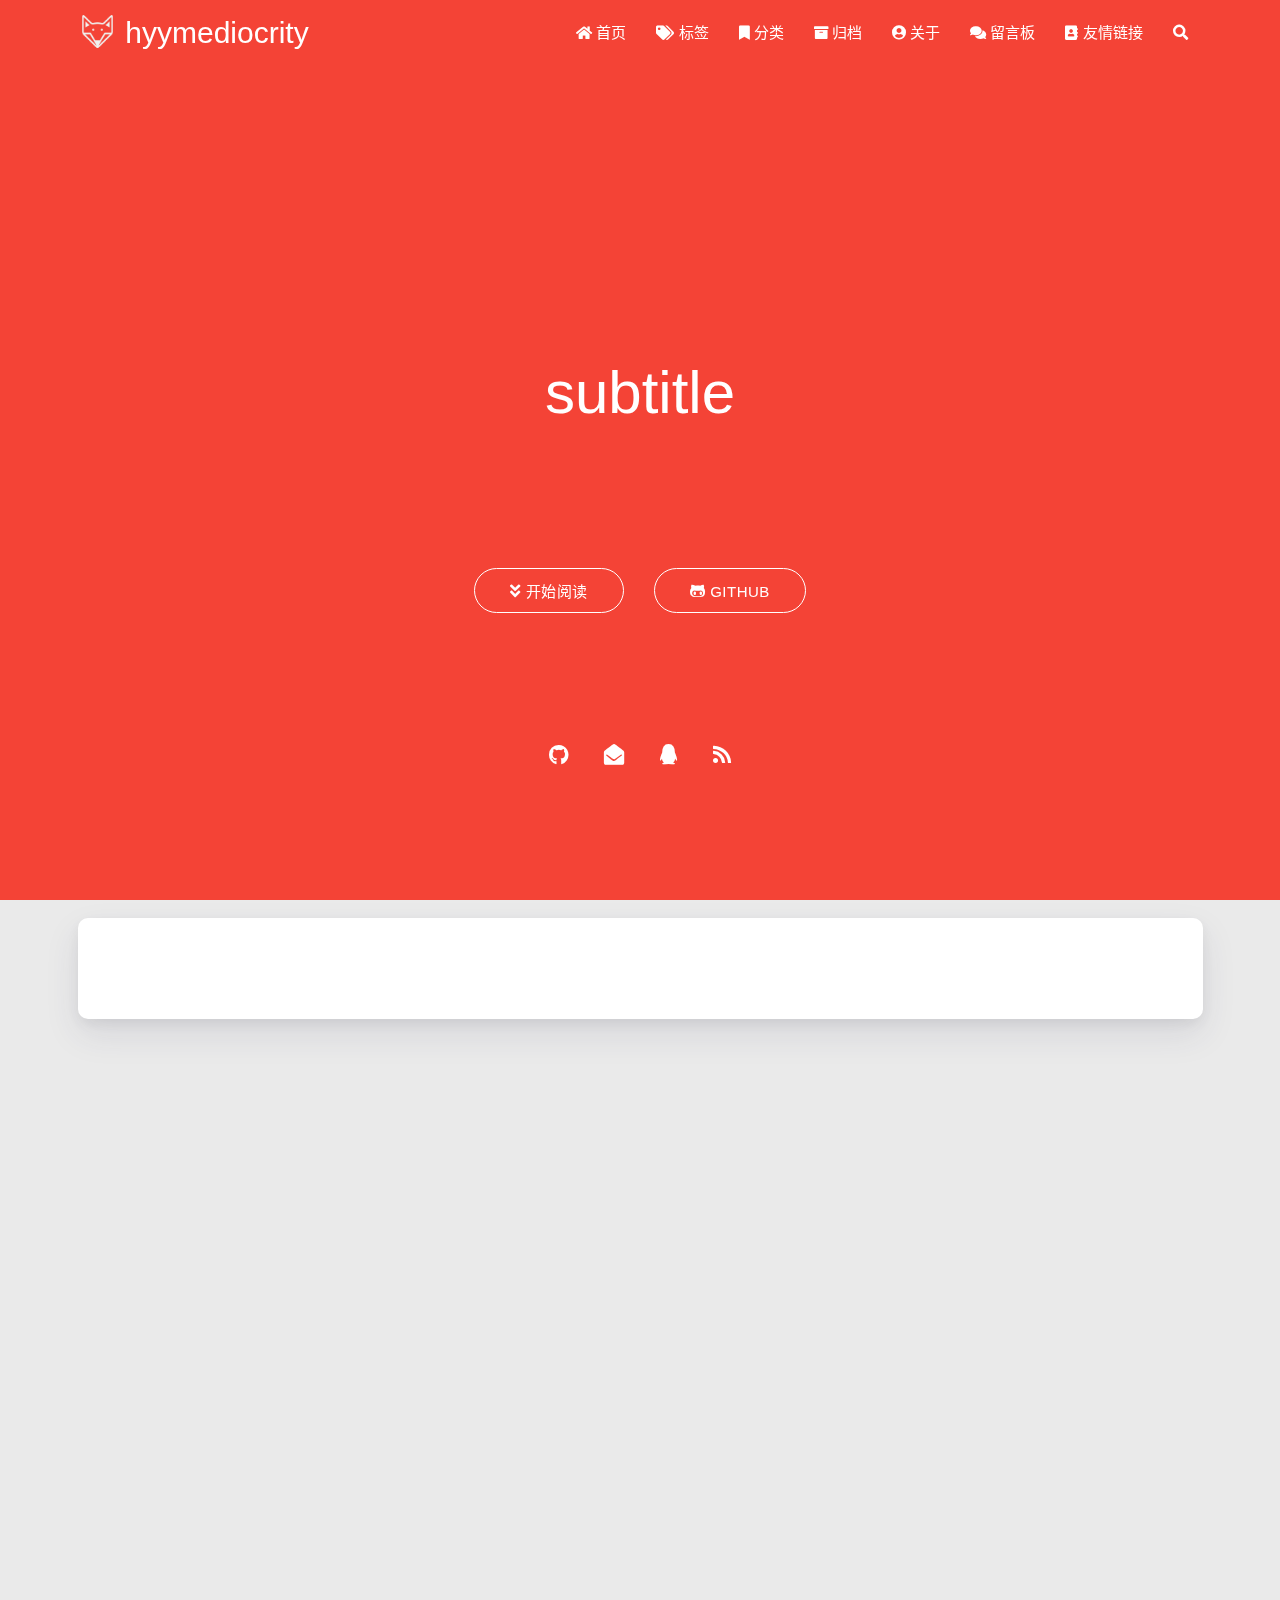
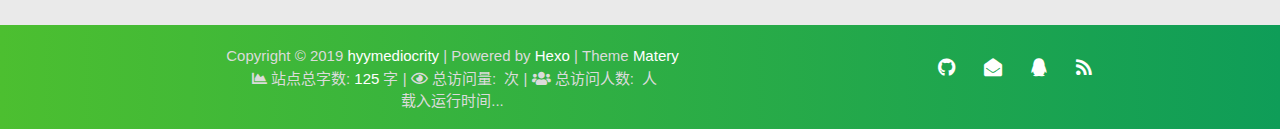
==== index.html @ 28b4df0b "Site updated: 2020-02-25 16:32:57" ====
<!-- build time:Tue Feb 25 2020 16:32:40 GMT+0800 (GMT+08:00) --><!DOCTYPE HTML><html lang="zh-CN"><head><meta charset="utf-8"><meta name="keywords" content="hyymediocrity"><meta name="description" content="hyymediocrity"><meta http-equiv="X-UA-Compatible" content="IE=edge"><meta name="viewport" content="width=device-width,initial-scale=1,user-scalable=no"><meta name="renderer" content="webkit|ie-stand|ie-comp"><meta name="mobile-web-app-capable" content="yes"><meta name="format-detection" content="telephone=no"><meta name="apple-mobile-web-app-capable" content="yes"><meta name="apple-mobile-web-app-status-bar-style" content="black-translucent"><title>hyymediocrity</title><link rel="icon" type="image/png" href="/favicon.png"><link rel="stylesheet" type="text/css" href="/libs/awesome/css/all.css"><link rel="stylesheet" type="text/css" href="/libs/materialize/materialize.min.css"><link rel="stylesheet" type="text/css" href="/libs/aos/aos.css"><link rel="stylesheet" type="text/css" href="/libs/animate/animate.min.css"><link rel="stylesheet" type="text/css" href="/libs/lightGallery/css/lightgallery.min.css"><link rel="stylesheet" type="text/css" href="/css/matery.css"><link rel="stylesheet" type="text/css" href="/css/my.css"><script src="/libs/jquery/jquery.min.js"></script><script src="https://sdk.jinrishici.com/v2/browser/jinrishici.js" charset="utf-8"></script><meta name="generator" content="Hexo 4.2.0"><link rel="alternate" href="/atom.xml" title="hyymediocrity" type="application/atom+xml"><link rel="stylesheet" href="/css/prism-tomorrow.css" type="text/css"></head><body><header class="navbar-fixed"><nav id="headNav" class="bg-color nav-transparent"><div id="navContainer" class="nav-wrapper container"><div class="brand-logo"><a href="/" class="waves-effect waves-light"><div><img src="/medias/loading.gif" data-original="/medias/logo.png" class="logo-img" alt="LOGO"> <span class="logo-span">hyymediocrity</span></div></a></div><a href="#" data-target="mobile-nav" class="sidenav-trigger button-collapse"><i class="fas fa-bars"></i></a><ul class="right nav-menu"><li class="hide-on-med-and-down nav-item"><a href="/" class="waves-effect waves-light"><i class="fas fa-home" style="zoom:.6"></i> <span>首页</span></a></li><li class="hide-on-med-and-down nav-item"><a href="/tags" class="waves-effect waves-light"><i class="fas fa-tags" style="zoom:.6"></i> <span>标签</span></a></li><li class="hide-on-med-and-down nav-item"><a href="/categories" class="waves-effect waves-light"><i class="fas fa-bookmark" style="zoom:.6"></i> <span>分类</span></a></li><li class="hide-on-med-and-down nav-item"><a href="/archives" class="waves-effect waves-light"><i class="fas fa-archive" style="zoom:.6"></i> <span>归档</span></a></li><li class="hide-on-med-and-down nav-item"><a href="/about" class="waves-effect waves-light"><i class="fas fa-user-circle" style="zoom:.6"></i> <span>关于</span></a></li><li class="hide-on-med-and-down nav-item"><a href="/contact" class="waves-effect waves-light"><i class="fas fa-comments" style="zoom:.6"></i> <span>留言板</span></a></li><li class="hide-on-med-and-down nav-item"><a href="/friends" class="waves-effect waves-light"><i class="fas fa-address-book" style="zoom:.6"></i> <span>友情链接</span></a></li><li><a href="#searchModal" class="modal-trigger waves-effect waves-light"><i id="searchIcon" class="fas fa-search" title="搜索" style="zoom:.85"></i></a></li></ul><div id="mobile-nav" class="side-nav sidenav"><div class="mobile-head bg-color"><img src="/medias/loading.gif" data-original="/medias/logo.png" class="logo-img circle responsive-img"><div class="logo-name">hyymediocrity</div><div class="logo-desc">君子坐而论道，少年起而行之</div></div><ul class="menu-list mobile-menu-list"><li class="m-nav-item"><a href="/" class="waves-effect waves-light"><i class="fa-fw fas fa-home"></i> 首页</a></li><li class="m-nav-item"><a href="/tags" class="waves-effect waves-light"><i class="fa-fw fas fa-tags"></i> 标签</a></li><li class="m-nav-item"><a href="/categories" class="waves-effect waves-light"><i class="fa-fw fas fa-bookmark"></i> 分类</a></li><li class="m-nav-item"><a href="/archives" class="waves-effect waves-light"><i class="fa-fw fas fa-archive"></i> 归档</a></li><li class="m-nav-item"><a href="/about" class="waves-effect waves-light"><i class="fa-fw fas fa-user-circle"></i> 关于</a></li><li class="m-nav-item"><a href="/contact" class="waves-effect waves-light"><i class="fa-fw fas fa-comments"></i> 留言板</a></li><li class="m-nav-item"><a href="/friends" class="waves-effect waves-light"><i class="fa-fw fas fa-address-book"></i> 友情链接</a></li><li><div class="divider"></div></li><li><a href="https://github.com/blinkfox/hexo-theme-matery" class="waves-effect waves-light" target="_blank"><i class="fab fa-github-square fa-fw"></i>Fork Me</a></li></ul></div></div><style>.nav-transparent .github-corner{display:none!important}.github-corner{position:absolute;z-index:10;top:0;right:0;border:0;transform:scale(1.1)}.github-corner svg{color:#0f9d58;fill:#fff;height:64px;width:64px}.github-corner:hover .octo-arm{animation:a .56s ease-in-out}.github-corner .octo-arm{animation:none}@keyframes a{0%,to{transform:rotate(0)}20%,60%{transform:rotate(-25deg)}40%,80%{transform:rotate(10deg)}}</style><a href="https://github.com/blinkfox/hexo-theme-matery" class="github-corner tooltipped hide-on-med-and-down" target="_blank" data-tooltip="Fork Me" data-position="left" data-delay="50"><svg viewBox="0 0 250 250" aria-hidden="true"><path d="M0,0 L115,115 L130,115 L142,142 L250,250 L250,0 Z"></path><path d="M128.3,109.0 C113.8,99.7 119.0,89.6 119.0,89.6 C122.0,82.7 120.5,78.6 120.5,78.6 C119.2,72.0 123.4,76.3 123.4,76.3 C127.3,80.9 125.5,87.3 125.5,87.3 C122.9,97.6 130.6,101.9 134.4,103.2" fill="currentColor" style="transform-origin:130px 106px" class="octo-arm"></path><path d="M115.0,115.0 C114.9,115.1 118.7,116.5 119.8,115.4 L133.7,101.6 C136.9,99.2 139.9,98.4 142.2,98.6 C133.8,88.0 127.5,74.4 143.8,58.0 C148.5,53.4 154.0,51.2 159.7,51.0 C160.3,49.4 163.2,43.6 171.4,40.1 C171.4,40.1 176.1,42.5 178.8,56.2 C183.1,58.6 187.2,61.8 190.9,65.4 C194.5,69.0 197.7,73.2 200.1,77.6 C213.8,80.2 216.3,84.9 216.3,84.9 C212.7,93.1 206.9,96.0 205.4,96.6 C205.1,102.4 203.0,107.8 198.3,112.5 C181.9,128.9 168.3,122.5 157.7,114.1 C157.9,116.9 156.7,120.9 152.7,124.9 L141.0,136.5 C139.8,137.7 141.6,141.9 141.8,141.8 Z" fill="currentColor" class="octo-body"></path></svg></a></nav></header><style>.carousel-control{width:45px;height:45px;line-height:55px;border-radius:45px;background:0 0;cursor:pointer;z-index:100}#prev-cover{position:absolute;top:48%;left:8px}#next-cover{position:absolute;top:48%;right:8px}#prev-cover i{margin-right:3px}#next-cover i{margin-left:3px}.carousel-control:hover{background-color:rgba(0,0,0,.4)}.carousel-control i{color:#fff;font-size:2.4rem}</style><div class="carousel carousel-slider center index-cover" data-indicators="true" style="margin-top:-64px"><div class="carousel-item red white-text bg-cover about-cover"><div class="container"><div class="row"><div class="col s10 offset-s1 m8 offset-m2 l8 offset-l2"><div class="brand"><div class="title center-align">subtitle</div><div class="description center-align"><span id="subtitle"></span><script src="https://cdn.jsdelivr.net/npm/typed.js@2.0.11"></script><script>var typed=new Typed("#subtitle",{strings:["遇事不决，可问春风！","清风如袖，明月肩头！"],startDelay:300,typeSpeed:100,loop:!0,backSpeed:50,showCursor:!0})</script></div></div></div></div><script>$(".bg-cover").css("background-image","url(/medias/banner/"+(new Date).getMinutes()+".jpg)")</script><div class="cover-btns"><a href="#indexCard" class="waves-effect waves-light btn"><i class="fa fa-angle-double-down"></i>开始阅读 </a><a href="https://github.com/blinkfox/hexo-theme-matery" class="waves-effect waves-light btn" target="_blank"><i class="fab fa-github-alt"></i>Github</a></div><div class="cover-social-link"><a href="https://github.com/hyymediocrity" class="tooltipped" target="_blank" data-tooltip="访问我的GitHub" data-position="top" data-delay="50"><i class="fab fa-github"></i> </a><a href="mailto:hyymediocrity@gmail.com" class="tooltipped" target="_blank" data-tooltip="邮件联系我" data-position="top" data-delay="50"><i class="fas fa-envelope-open"></i> </a><a href="tencent://AddContact/?fromId=50&fromSubId=1&subcmd=all&uin=2810918870" class="tooltipped" target="_blank" data-tooltip="QQ联系我: 2810918870" data-position="top" data-delay="50"><i class="fab fa-qq"></i> </a><a href="/atom.xml" class="tooltipped" target="_blank" data-tooltip="RSS 订阅" data-position="top" data-delay="50"><i class="fas fa-rss"></i></a></div></div></div></div><script>// TODO 此处的轮播尚需优化，PC/Mobile 在触摸切换时都感觉相当不灵活
    $(function () {
        let coverSlider = $('.carousel');

        //用户触摸轮播自动 restartPlay 是否生效
        let initUserPressedOrDraggedActive = false

        //用户触摸轮播自动 restartPlay
        function initUserPressedOrDragged(instance) {
            setInterval(() => {
                if (instance.pressed || instance.dragged) {
                    // console.log('initUserPressedOrDragged: ',instance.pressed,instance.dragged)
                    restartPlay()
                }
            }, 1000)
        }

        coverSlider.carousel({
            duration: Number('120'),
            fullWidth: true,
            indicators: 'true' === 'true',
            onCycleTo() {
                if (!initUserPressedOrDraggedActive) {
                    // console.log('initUserPressedOrDraggedActive')
                    initUserPressedOrDragged(this)
                    initUserPressedOrDraggedActive = true
                }
            },
        })

        let carouselIntervalId;
        
        // Loop to call the next cover article picture.
        let autoCarousel = function() {
            carouselIntervalId = setInterval(function () {
                coverSlider.carousel('next');
            }, 5000);
        };
        autoCarousel();
        

        function restartPlay() {
            
            clearInterval(carouselIntervalId);
            autoCarousel();
            
        };

        
        // prev and next cover post.
        $('#prev-cover').click(function () {
            coverSlider.carousel('prev');
            restartPlay();
        });
        $('#next-cover').click(function () {
            coverSlider.carousel('next');
            restartPlay();
        });
        
    });</script><main class="content"><div id="indexCard" class="index-card"><div class="container"><div class="card"><div class="card-content"><link rel="stylesheet" href="/libs/aplayer/APlayer.min.css"><div class="music-player"><div class="row"><meting-js class="col l8 offset-l2 m10 offset-m1 s12" server="netease" type="playlist" id="503838841" fixed="false" autoplay theme:="#42b983" loop order="list" preload="auto" volume="0.7" list-folded="true"></meting-js></div></div><script src="/libs/aplayer/APlayer.min.js"></script><script src="https://cdn.jsdelivr.net/npm/meting@2/dist/Meting.min.js"></script><div id="recommend-sections" class="recommend"></div></div></div></div></div><article id="articles" class="container articles"><div class="row article-row"><div class="article col s12 m6 l4" data-aos="zoom-in"><div class="card"><a href="/2020/02/25/hello-world/"><div class="card-image"><img src="/medias/loading.gif" data-original="/medias/featureimages/12.jpg" class="responsive-img" alt="Hello World"> <span class="card-title">Hello World</span></div></a><div class="card-content article-content"><div class="summary block-with-text">Welcome to Hexo! This is your very first post. Check documentation for more info. If you get any problems when using Hex</div><div class="publish-info"><span class="publish-date"><i class="far fa-clock fa-fw icon-date"></i>2020-02-25 </span><span class="publish-author"><i class="fas fa-user fa-fw"></i> hyymediocrity</span></div></div></div></div></div></article></main><footer class="page-footer bg-color"><div class="container row center-align" style="margin-bottom:15px!important"><div class="col s12 m8 l8 copy-right">Copyright&nbsp;&copy; <span id="year">2019</span> <a href="https://hyymediocrity.github.io" target="_blank">hyymediocrity</a> |&nbsp;Powered by&nbsp;<a href="https://hexo.io/" target="_blank">Hexo</a> |&nbsp;Theme&nbsp;<a href="https://github.com/blinkfox/hexo-theme-matery" target="_blank">Matery</a><br>&nbsp;<i class="fas fa-chart-area"></i>&nbsp;站点总字数:&nbsp;<span class="white-color">125</span>&nbsp;字 <span id="busuanzi_container_site_pv">|&nbsp;<i class="far fa-eye"></i>&nbsp;总访问量:&nbsp;<span id="busuanzi_value_site_pv" class="white-color"></span>&nbsp;次 </span><span id="busuanzi_container_site_uv">|&nbsp;<i class="fas fa-users"></i>&nbsp;总访问人数:&nbsp;<span id="busuanzi_value_site_uv" class="white-color"></span>&nbsp;人</span><br><span id="sitetime">载入运行时间...</span><script>function siteTime(){var e=1e3,t=60*e,n=60*t,o=24*n,r=365*o,a=new Date,i="2019",l="6",m="28",M="0",g="0",d="0",s=a.getFullYear(),u=a.getMonth()+1,T=a.getDate(),c=a.getHours(),f=a.getMinutes(),h=a.getSeconds(),y=Date.UTC(i,l,m,M,g,d),H=Date.UTC(s,u,T,c,f,h),I=H-y,B=Math.floor(I/r),D=Math.floor(I/o-365*B),E=Math.floor((I-(365*B+D)*o)/n),L=Math.floor((I-(365*B+D)*o-E*n)/t),v=Math.floor((I-(365*B+D)*o-E*n-L*t)/e);i==s?(document.getElementById("year").innerHTML=s,document.getElementById("sitetime").innerHTML="本站已安全运行 "+D+" 天 "+E+" 小时 "+L+" 分钟 "+v+" 秒"):(document.getElementById("year").innerHTML=i+" - "+s,document.getElementById("sitetime").innerHTML="本站已安全运行 "+B+" 年 "+D+" 天 "+E+" 小时 "+L+" 分钟 "+v+" 秒")}setInterval(siteTime,1e3)</script><br></div><div class="col s12 m4 l4 social-link social-statis"><a href="https://github.com/hyymediocrity" class="tooltipped" target="_blank" data-tooltip="访问我的GitHub" data-position="top" data-delay="50"><i class="fab fa-github"></i> </a><a href="mailto:hyymediocrity@gmail.com" class="tooltipped" target="_blank" data-tooltip="邮件联系我" data-position="top" data-delay="50"><i class="fas fa-envelope-open"></i> </a><a href="tencent://AddContact/?fromId=50&fromSubId=1&subcmd=all&uin=2810918870" class="tooltipped" target="_blank" data-tooltip="QQ联系我: 2810918870" data-position="top" data-delay="50"><i class="fab fa-qq"></i> </a><a href="/atom.xml" class="tooltipped" target="_blank" data-tooltip="RSS 订阅" data-position="top" data-delay="50"><i class="fas fa-rss"></i></a></div></div></footer><div class="progress-bar"></div><div id="searchModal" class="modal"><div class="modal-content"><div class="search-header"><span class="title"><i class="fas fa-search"></i>&nbsp;&nbsp;搜索</span> <input type="search" id="searchInput" name="s" placeholder="请输入搜索的关键字" class="search-input"></div><div id="searchResult"></div></div></div><script src="/js/search.js"></script><script type="text/javascript">$(function(){searchFunc("/search.xml","searchInput","searchResult")})</script><div id="backTop" class="top-scroll"><a class="btn-floating btn-large waves-effect waves-light" href="#!"><i class="fas fa-arrow-up"></i></a></div><script src="/libs/materialize/materialize.min.js"></script><script src="/libs/masonry/masonry.pkgd.min.js"></script><script src="/libs/aos/aos.js"></script><script src="/libs/scrollprogress/scrollProgress.min.js"></script><script src="/libs/lightGallery/js/lightgallery-all.min.js"></script><script src="/js/matery.js"></script><script>!function(){var t=document.createElement("script"),s=window.location.protocol.split(":")[0];"https"===s?t.src="https://zz.bdstatic.com/linksubmit/push.js":t.src="http://push.zhanzhang.baidu.com/push.js";var e=document.getElementsByTagName("script")[0];e.parentNode.insertBefore(t,e)}()</script><script src="/libs/others/clicklove.js" async></script><script async src="/libs/others/busuanzi.pure.mini.js"></script><script>!function(e,t,o,c,i,a,n){e.DaoVoiceObject=i,e[i]=e[i]||function(){(e[i].q=e[i].q||[]).push(arguments)},e[i].l=1*new Date,a=t.createElement(o),n=t.getElementsByTagName(o)[0],a.async=1,a.src=c,a.charset="utf-8",n.parentNode.insertBefore(a,n)}(window,document,"script",("https:"==document.location.protocol?"https:":"http:")+"//widget.daovoice.io/widget/6984b559.js","daovoice"),daovoice("init",{app_id:"42c80d0d"}),daovoice("update")</script><script src="/libs/instantpage/instantpage.js" type="module"></script><script>!function(e){var c=Array.prototype.slice.call(document.querySelectorAll("img[data-original]"));function i(){for(var r=0;r<c.length;r++)t=c[r],0<=(n=t.getBoundingClientRect()).bottom&&0<=n.left&&n.top<=(e.innerHeight||document.documentElement.clientHeight)&&function(){var t,n,e,i,o=c[r];t=o,n=function(){c=c.filter(function(t){return o!==t})},e=new Image,i=t.getAttribute("data-original"),e.onload=function(){t.src=i,n&&n()},e.src=i}();var t,n}i(),e.addEventListener("scroll",function(){var t,n;t=i,n=e,clearTimeout(t.tId),t.tId=setTimeout(function(){t.call(n)},500)})}(this);</script><script>window.addEventListener("load",function(){var t=/\.(gif|jpg|jpeg|tiff|png)$/i,r=/^data:image\/[a-z]+;base64,/;Array.prototype.slice.call(document.querySelectorAll("img[data-original]")).forEach(function(a){var e=a.parentNode;"A"===e.tagName&&(e.href.match(t)||e.href.match(r))&&(e.href=a.dataset.original)})});</script></body></html><!-- rebuild by neat -->
---- libs/awesome/css/all.css ----
/* build time:Tue Feb 25 2020 16:32:41 GMT+0800 (GMT+08:00)*/
/*!
 * Font Awesome Free 5.11.1 by @fontawesome - https://fontawesome.com
 * License - https://fontawesome.com/license/free (Icons: CC BY 4.0, Fonts: SIL OFL 1.1, Code: MIT License)
 */.fa,.fab,.fad,.fal,.far,.fas{-moz-osx-font-smoothing:grayscale;-webkit-font-smoothing:antialiased;display:inline-block;font-style:normal;font-variant:normal;text-rendering:auto;line-height:1}.fa-lg{font-size:1.33333em;line-height:.75em;vertical-align:-.0667em}.fa-xs{font-size:.75em}.fa-sm{font-size:.875em}.fa-1x{font-size:1em}.fa-2x{font-size:2em}.fa-3x{font-size:3em}.fa-4x{font-size:4em}.fa-5x{font-size:5em}.fa-6x{font-size:6em}.fa-7x{font-size:7em}.fa-8x{font-size:8em}.fa-9x{font-size:9em}.fa-10x{font-size:10em}.fa-fw{text-align:center;width:1.25em}.fa-ul{list-style-type:none;margin-left:2.5em;padding-left:0}.fa-ul>li{position:relative}.fa-li{left:-2em;position:absolute;text-align:center;width:2em;line-height:inherit}.fa-border{border:solid .08em #eee;border-radius:.1em;padding:.2em .25em .15em}.fa-pull-left{float:left}.fa-pull-right{float:right}.fa.fa-pull-left,.fab.fa-pull-left,.fal.fa-pull-left,.far.fa-pull-left,.fas.fa-pull-left{margin-right:.3em}.fa.fa-pull-right,.fab.fa-pull-right,.fal.fa-pull-right,.far.fa-pull-right,.fas.fa-pull-right{margin-left:.3em}.fa-spin{-webkit-animation:fa-spin 2s infinite linear;animation:fa-spin 2s infinite linear}.fa-pulse{-webkit-animation:fa-spin 1s infinite steps(8);animation:fa-spin 1s infinite steps(8)}@-webkit-keyframes fa-spin{0%{-webkit-transform:rotate(0);transform:rotate(0)}100%{-webkit-transform:rotate(360deg);transform:rotate(360deg)}}@keyframes fa-spin{0%{-webkit-transform:rotate(0);transform:rotate(0)}100%{-webkit-transform:rotate(360deg);transform:rotate(360deg)}}.fa-rotate-90{-webkit-transform:rotate(90deg);transform:rotate(90deg)}.fa-rotate-180{-webkit-transform:rotate(180deg);transform:rotate(180deg)}.fa-rotate-270{-webkit-transform:rotate(270deg);transform:rotate(270deg)}.fa-flip-horizontal{-webkit-transform:scale(-1,1);transform:scale(-1,1)}.fa-flip-vertical{-webkit-transform:scale(1,-1);transform:scale(1,-1)}.fa-flip-both,.fa-flip-horizontal.fa-flip-vertical{-webkit-transform:scale(-1,-1);transform:scale(-1,-1)}:root .fa-flip-both,:root .fa-flip-horizontal,:root .fa-flip-vertical,:root .fa-rotate-180,:root .fa-rotate-270,:root .fa-rotate-90{-webkit-filter:none;filter:none}.fa-stack{display:inline-block;height:2em;line-height:2em;position:relative;vertical-align:middle;width:2.5em}.fa-stack-1x,.fa-stack-2x{left:0;position:absolute;text-align:center;width:100%}.fa-stack-1x{line-height:inherit}.fa-stack-2x{font-size:2em}.fa-inverse{color:#fff}.fa-500px:before{content:"\f26e"}.fa-accessible-icon:before{content:"\f368"}.fa-accusoft:before{content:"\f369"}.fa-acquisitions-incorporated:before{content:"\f6af"}.fa-ad:before{content:"\f641"}.fa-address-book:before{content:"\f2b9"}.fa-address-card:before{content:"\f2bb"}.fa-adjust:before{content:"\f042"}.fa-adn:before{content:"\f170"}.fa-adobe:before{content:"\f778"}.fa-adversal:before{content:"\f36a"}.fa-affiliatetheme:before{content:"\f36b"}.fa-air-freshener:before{content:"\f5d0"}.fa-airbnb:before{content:"\f834"}.fa-algolia:before{content:"\f36c"}.fa-align-center:before{content:"\f037"}.fa-align-justify:before{content:"\f039"}.fa-align-left:before{content:"\f036"}.fa-align-right:before{content:"\f038"}.fa-alipay:before{content:"\f642"}.fa-allergies:before{content:"\f461"}.fa-amazon:before{content:"\f270"}.fa-amazon-pay:before{content:"\f42c"}.fa-ambulance:before{content:"\f0f9"}.fa-american-sign-language-interpreting:before{content:"\f2a3"}.fa-amilia:before{content:"\f36d"}.fa-anchor:before{content:"\f13d"}.fa-android:before{content:"\f17b"}.fa-angellist:before{content:"\f209"}.fa-angle-double-down:before{content:"\f103"}.fa-angle-double-left:before{content:"\f100"}.fa-angle-double-right:before{content:"\f101"}.fa-angle-double-up:before{content:"\f102"}.fa-angle-down:before{content:"\f107"}.fa-angle-left:before{content:"\f104"}.fa-angle-right:before{content:"\f105"}.fa-angle-up:before{content:"\f106"}.fa-angry:before{content:"\f556"}.fa-angrycreative:before{content:"\f36e"}.fa-angular:before{content:"\f420"}.fa-ankh:before{content:"\f644"}.fa-app-store:before{content:"\f36f"}.fa-app-store-ios:before{content:"\f370"}.fa-apper:before{content:"\f371"}.fa-apple:before{content:"\f179"}.fa-apple-alt:before{content:"\f5d1"}.fa-apple-pay:before{content:"\f415"}.fa-archive:before{content:"\f187"}.fa-archway:before{content:"\f557"}.fa-arrow-alt-circle-down:before{content:"\f358"}.fa-arrow-alt-circle-left:before{content:"\f359"}.fa-arrow-alt-circle-right:before{content:"\f35a"}.fa-arrow-alt-circle-up:before{content:"\f35b"}.fa-arrow-circle-down:before{content:"\f0ab"}.fa-arrow-circle-left:before{content:"\f0a8"}.fa-arrow-circle-right:before{content:"\f0a9"}.fa-arrow-circle-up:before{content:"\f0aa"}.fa-arrow-down:before{content:"\f063"}.fa-arrow-left:before{content:"\f060"}.fa-arrow-right:before{content:"\f061"}.fa-arrow-up:before{content:"\f062"}.fa-arrows-alt:before{content:"\f0b2"}.fa-arrows-alt-h:before{content:"\f337"}.fa-arrows-alt-v:before{content:"\f338"}.fa-artstation:before{content:"\f77a"}.fa-assistive-listening-systems:before{content:"\f2a2"}.fa-asterisk:before{content:"\f069"}.fa-asymmetrik:before{content:"\f372"}.fa-at:before{content:"\f1fa"}.fa-atlas:before{content:"\f558"}.fa-atlassian:before{content:"\f77b"}.fa-atom:before{content:"\f5d2"}.fa-audible:before{content:"\f373"}.fa-audio-description:before{content:"\f29e"}.fa-autoprefixer:before{content:"\f41c"}.fa-avianex:before{content:"\f374"}.fa-aviato:before{content:"\f421"}.fa-award:before{content:"\f559"}.fa-aws:before{content:"\f375"}.fa-baby:before{content:"\f77c"}.fa-baby-carriage:before{content:"\f77d"}.fa-backspace:before{content:"\f55a"}.fa-backward:before{content:"\f04a"}.fa-bacon:before{content:"\f7e5"}.fa-balance-scale:before{content:"\f24e"}.fa-balance-scale-left:before{content:"\f515"}.fa-balance-scale-right:before{content:"\f516"}.fa-ban:before{content:"\f05e"}.fa-band-aid:before{content:"\f462"}.fa-bandcamp:before{content:"\f2d5"}.fa-barcode:before{content:"\f02a"}.fa-bars:before{content:"\f0c9"}.fa-baseball-ball:before{content:"\f433"}.fa-basketball-ball:before{content:"\f434"}.fa-bath:before{content:"\f2cd"}.fa-battery-empty:before{content:"\f244"}.fa-battery-full:before{content:"\f240"}.fa-battery-half:before{content:"\f242"}.fa-battery-quarter:before{content:"\f243"}.fa-battery-three-quarters:before{content:"\f241"}.fa-battle-net:before{content:"\f835"}.fa-bed:before{content:"\f236"}.fa-beer:before{content:"\f0fc"}.fa-behance:before{content:"\f1b4"}.fa-behance-square:before{content:"\f1b5"}.fa-bell:before{content:"\f0f3"}.fa-bell-slash:before{content:"\f1f6"}.fa-bezier-curve:before{content:"\f55b"}.fa-bible:before{content:"\f647"}.fa-bicycle:before{content:"\f206"}.fa-biking:before{content:"\f84a"}.fa-bimobject:before{content:"\f378"}.fa-binoculars:before{content:"\f1e5"}.fa-biohazard:before{content:"\f780"}.fa-birthday-cake:before{content:"\f1fd"}.fa-bitbucket:before{content:"\f171"}.fa-bitcoin:before{content:"\f379"}.fa-bity:before{content:"\f37a"}.fa-black-tie:before{content:"\f27e"}.fa-blackberry:before{content:"\f37b"}.fa-blender:before{content:"\f517"}.fa-blender-phone:before{content:"\f6b6"}.fa-blind:before{content:"\f29d"}.fa-blog:before{content:"\f781"}.fa-blogger:before{content:"\f37c"}.fa-blogger-b:before{content:"\f37d"}.fa-bluetooth:before{content:"\f293"}.fa-bluetooth-b:before{content:"\f294"}.fa-bold:before{content:"\f032"}.fa-bolt:before{content:"\f0e7"}.fa-bomb:before{content:"\f1e2"}.fa-bone:before{content:"\f5d7"}.fa-bong:before{content:"\f55c"}.fa-book:before{content:"\f02d"}.fa-book-dead:before{content:"\f6b7"}.fa-book-medical:before{content:"\f7e6"}.fa-book-open:before{content:"\f518"}.fa-book-reader:before{content:"\f5da"}.fa-bookmark:before{content:"\f02e"}.fa-bootstrap:before{content:"\f836"}.fa-border-all:before{content:"\f84c"}.fa-border-none:before{content:"\f850"}.fa-border-style:before{content:"\f853"}.fa-bowling-ball:before{content:"\f436"}.fa-box:before{content:"\f466"}.fa-box-open:before{content:"\f49e"}.fa-boxes:before{content:"\f468"}.fa-braille:before{content:"\f2a1"}.fa-brain:before{content:"\f5dc"}.fa-bread-slice:before{content:"\f7ec"}.fa-briefcase:before{content:"\f0b1"}.fa-briefcase-medical:before{content:"\f469"}.fa-broadcast-tower:before{content:"\f519"}.fa-broom:before{content:"\f51a"}.fa-brush:before{content:"\f55d"}.fa-btc:before{content:"\f15a"}.fa-buffer:before{content:"\f837"}.fa-bug:before{content:"\f188"}.fa-building:before{content:"\f1ad"}.fa-bullhorn:before{content:"\f0a1"}.fa-bullseye:before{content:"\f140"}.fa-burn:before{content:"\f46a"}.fa-buromobelexperte:before{content:"\f37f"}.fa-bus:before{content:"\f207"}.fa-bus-alt:before{content:"\f55e"}.fa-business-time:before{content:"\f64a"}.fa-buy-n-large:before{content:"\f8a6"}.fa-buysellads:before{content:"\f20d"}.fa-calculator:before{content:"\f1ec"}.fa-calendar:before{content:"\f133"}.fa-calendar-alt:before{content:"\f073"}.fa-calendar-check:before{content:"\f274"}.fa-calendar-day:before{content:"\f783"}.fa-calendar-minus:before{content:"\f272"}.fa-calendar-plus:before{content:"\f271"}.fa-calendar-times:before{content:"\f273"}.fa-calendar-week:before{content:"\f784"}.fa-camera:before{content:"\f030"}.fa-camera-retro:before{content:"\f083"}.fa-campground:before{content:"\f6bb"}.fa-canadian-maple-leaf:before{content:"\f785"}.fa-candy-cane:before{content:"\f786"}.fa-cannabis:before{content:"\f55f"}.fa-capsules:before{content:"\f46b"}.fa-car:before{content:"\f1b9"}.fa-car-alt:before{content:"\f5de"}.fa-car-battery:before{content:"\f5df"}.fa-car-crash:before{content:"\f5e1"}.fa-car-side:before{content:"\f5e4"}.fa-caret-down:before{content:"\f0d7"}.fa-caret-left:before{content:"\f0d9"}.fa-caret-right:before{content:"\f0da"}.fa-caret-square-down:before{content:"\f150"}.fa-caret-square-left:before{content:"\f191"}.fa-caret-square-right:before{content:"\f152"}.fa-caret-square-up:before{content:"\f151"}.fa-caret-up:before{content:"\f0d8"}.fa-carrot:before{content:"\f787"}.fa-cart-arrow-down:before{content:"\f218"}.fa-cart-plus:before{content:"\f217"}.fa-cash-register:before{content:"\f788"}.fa-cat:before{content:"\f6be"}.fa-cc-amazon-pay:before{content:"\f42d"}.fa-cc-amex:before{content:"\f1f3"}.fa-cc-apple-pay:before{content:"\f416"}.fa-cc-diners-club:before{content:"\f24c"}.fa-cc-discover:before{content:"\f1f2"}.fa-cc-jcb:before{content:"\f24b"}.fa-cc-mastercard:before{content:"\f1f1"}.fa-cc-paypal:before{content:"\f1f4"}.fa-cc-stripe:before{content:"\f1f5"}.fa-cc-visa:before{content:"\f1f0"}.fa-centercode:before{content:"\f380"}.fa-centos:before{content:"\f789"}.fa-certificate:before{content:"\f0a3"}.fa-chair:before{content:"\f6c0"}.fa-chalkboard:before{content:"\f51b"}.fa-chalkboard-teacher:before{content:"\f51c"}.fa-charging-station:before{content:"\f5e7"}.fa-chart-area:before{content:"\f1fe"}.fa-chart-bar:before{content:"\f080"}.fa-chart-line:before{content:"\f201"}.fa-chart-pie:before{content:"\f200"}.fa-check:before{content:"\f00c"}.fa-check-circle:before{content:"\f058"}.fa-check-double:before{content:"\f560"}.fa-check-square:before{content:"\f14a"}.fa-cheese:before{content:"\f7ef"}.fa-chess:before{content:"\f439"}.fa-chess-bishop:before{content:"\f43a"}.fa-chess-board:before{content:"\f43c"}.fa-chess-king:before{content:"\f43f"}.fa-chess-knight:before{content:"\f441"}.fa-chess-pawn:before{content:"\f443"}.fa-chess-queen:before{content:"\f445"}.fa-chess-rook:before{content:"\f447"}.fa-chevron-circle-down:before{content:"\f13a"}.fa-chevron-circle-left:before{content:"\f137"}.fa-chevron-circle-right:before{content:"\f138"}.fa-chevron-circle-up:before{content:"\f139"}.fa-chevron-down:before{content:"\f078"}.fa-chevron-left:before{content:"\f053"}.fa-chevron-right:before{content:"\f054"}.fa-chevron-up:before{content:"\f077"}.fa-child:before{content:"\f1ae"}.fa-chrome:before{content:"\f268"}.fa-chromecast:before{content:"\f838"}.fa-church:before{content:"\f51d"}.fa-circle:before{content:"\f111"}.fa-circle-notch:before{content:"\f1ce"}.fa-city:before{content:"\f64f"}.fa-clinic-medical:before{content:"\f7f2"}.fa-clipboard:before{content:"\f328"}.fa-clipboard-check:before{content:"\f46c"}.fa-clipboard-list:before{content:"\f46d"}.fa-clock:before{content:"\f017"}.fa-clone:before{content:"\f24d"}.fa-closed-captioning:before{content:"\f20a"}.fa-cloud:before{content:"\f0c2"}.fa-cloud-download-alt:before{content:"\f381"}.fa-cloud-meatball:before{content:"\f73b"}.fa-cloud-moon:before{content:"\f6c3"}.fa-cloud-moon-rain:before{content:"\f73c"}.fa-cloud-rain:before{content:"\f73d"}.fa-cloud-showers-heavy:before{content:"\f740"}.fa-cloud-sun:before{content:"\f6c4"}.fa-cloud-sun-rain:before{content:"\f743"}.fa-cloud-upload-alt:before{content:"\f382"}.fa-cloudscale:before{content:"\f383"}.fa-cloudsmith:before{content:"\f384"}.fa-cloudversify:before{content:"\f385"}.fa-cocktail:before{content:"\f561"}.fa-code:before{content:"\f121"}.fa-code-branch:before{content:"\f126"}.fa-codepen:before{content:"\f1cb"}.fa-codiepie:before{content:"\f284"}.fa-coffee:before{content:"\f0f4"}.fa-cog:before{content:"\f013"}.fa-cogs:before{content:"\f085"}.fa-coins:before{content:"\f51e"}.fa-columns:before{content:"\f0db"}.fa-comment:before{content:"\f075"}.fa-comment-alt:before{content:"\f27a"}.fa-comment-dollar:before{content:"\f651"}.fa-comment-dots:before{content:"\f4ad"}.fa-comment-medical:before{content:"\f7f5"}.fa-comment-slash:before{content:"\f4b3"}.fa-comments:before{content:"\f086"}.fa-comments-dollar:before{content:"\f653"}.fa-compact-disc:before{content:"\f51f"}.fa-compass:before{content:"\f14e"}.fa-compress:before{content:"\f066"}.fa-compress-arrows-alt:before{content:"\f78c"}.fa-concierge-bell:before{content:"\f562"}.fa-confluence:before{content:"\f78d"}.fa-connectdevelop:before{content:"\f20e"}.fa-contao:before{content:"\f26d"}.fa-cookie:before{content:"\f563"}.fa-cookie-bite:before{content:"\f564"}.fa-copy:before{content:"\f0c5"}.fa-copyright:before{content:"\f1f9"}.fa-cotton-bureau:before{content:"\f89e"}.fa-couch:before{content:"\f4b8"}.fa-cpanel:before{content:"\f388"}.fa-creative-commons:before{content:"\f25e"}.fa-creative-commons-by:before{content:"\f4e7"}.fa-creative-commons-nc:before{content:"\f4e8"}.fa-creative-commons-nc-eu:before{content:"\f4e9"}.fa-creative-commons-nc-jp:before{content:"\f4ea"}.fa-creative-commons-nd:before{content:"\f4eb"}.fa-creative-commons-pd:before{content:"\f4ec"}.fa-creative-commons-pd-alt:before{content:"\f4ed"}.fa-creative-commons-remix:before{content:"\f4ee"}.fa-creative-commons-sa:before{content:"\f4ef"}.fa-creative-commons-sampling:before{content:"\f4f0"}.fa-creative-commons-sampling-plus:before{content:"\f4f1"}.fa-creative-commons-share:before{content:"\f4f2"}.fa-creative-commons-zero:before{content:"\f4f3"}.fa-credit-card:before{content:"\f09d"}.fa-critical-role:before{content:"\f6c9"}.fa-crop:before{content:"\f125"}.fa-crop-alt:before{content:"\f565"}.fa-cross:before{content:"\f654"}.fa-crosshairs:before{content:"\f05b"}.fa-crow:before{content:"\f520"}.fa-crown:before{content:"\f521"}.fa-crutch:before{content:"\f7f7"}.fa-css3:before{content:"\f13c"}.fa-css3-alt:before{content:"\f38b"}.fa-cube:before{content:"\f1b2"}.fa-cubes:before{content:"\f1b3"}.fa-cut:before{content:"\f0c4"}.fa-cuttlefish:before{content:"\f38c"}.fa-d-and-d:before{content:"\f38d"}.fa-d-and-d-beyond:before{content:"\f6ca"}.fa-dashcube:before{content:"\f210"}.fa-database:before{content:"\f1c0"}.fa-deaf:before{content:"\f2a4"}.fa-delicious:before{content:"\f1a5"}.fa-democrat:before{content:"\f747"}.fa-deploydog:before{content:"\f38e"}.fa-deskpro:before{content:"\f38f"}.fa-desktop:before{content:"\f108"}.fa-dev:before{content:"\f6cc"}.fa-deviantart:before{content:"\f1bd"}.fa-dharmachakra:before{content:"\f655"}.fa-dhl:before{content:"\f790"}.fa-diagnoses:before{content:"\f470"}.fa-diaspora:before{content:"\f791"}.fa-dice:before{content:"\f522"}.fa-dice-d20:before{content:"\f6cf"}.fa-dice-d6:before{content:"\f6d1"}.fa-dice-five:before{content:"\f523"}.fa-dice-four:before{content:"\f524"}.fa-dice-one:before{content:"\f525"}.fa-dice-six:before{content:"\f526"}.fa-dice-three:before{content:"\f527"}.fa-dice-two:before{content:"\f528"}.fa-digg:before{content:"\f1a6"}.fa-digital-ocean:before{content:"\f391"}.fa-digital-tachograph:before{content:"\f566"}.fa-directions:before{content:"\f5eb"}.fa-discord:before{content:"\f392"}.fa-discourse:before{content:"\f393"}.fa-divide:before{content:"\f529"}.fa-dizzy:before{content:"\f567"}.fa-dna:before{content:"\f471"}.fa-dochub:before{content:"\f394"}.fa-docker:before{content:"\f395"}.fa-dog:before{content:"\f6d3"}.fa-dollar-sign:before{content:"\f155"}.fa-dolly:before{content:"\f472"}.fa-dolly-flatbed:before{content:"\f474"}.fa-donate:before{content:"\f4b9"}.fa-door-closed:before{content:"\f52a"}.fa-door-open:before{content:"\f52b"}.fa-dot-circle:before{content:"\f192"}.fa-dove:before{content:"\f4ba"}.fa-download:before{content:"\f019"}.fa-draft2digital:before{content:"\f396"}.fa-drafting-compass:before{content:"\f568"}.fa-dragon:before{content:"\f6d5"}.fa-draw-polygon:before{content:"\f5ee"}.fa-dribbble:before{content:"\f17d"}.fa-dribbble-square:before{content:"\f397"}.fa-dropbox:before{content:"\f16b"}.fa-drum:before{content:"\f569"}.fa-drum-steelpan:before{content:"\f56a"}.fa-drumstick-bite:before{content:"\f6d7"}.fa-drupal:before{content:"\f1a9"}.fa-dumbbell:before{content:"\f44b"}.fa-dumpster:before{content:"\f793"}.fa-dumpster-fire:before{content:"\f794"}.fa-dungeon:before{content:"\f6d9"}.fa-dyalog:before{content:"\f399"}.fa-earlybirds:before{content:"\f39a"}.fa-ebay:before{content:"\f4f4"}.fa-edge:before{content:"\f282"}.fa-edit:before{content:"\f044"}.fa-egg:before{content:"\f7fb"}.fa-eject:before{content:"\f052"}.fa-elementor:before{content:"\f430"}.fa-ellipsis-h:before{content:"\f141"}.fa-ellipsis-v:before{content:"\f142"}.fa-ello:before{content:"\f5f1"}.fa-ember:before{content:"\f423"}.fa-empire:before{content:"\f1d1"}.fa-envelope:before{content:"\f0e0"}.fa-envelope-open:before{content:"\f2b6"}.fa-envelope-open-text:before{content:"\f658"}.fa-envelope-square:before{content:"\f199"}.fa-envira:before{content:"\f299"}.fa-equals:before{content:"\f52c"}.fa-eraser:before{content:"\f12d"}.fa-erlang:before{content:"\f39d"}.fa-ethereum:before{content:"\f42e"}.fa-ethernet:before{content:"\f796"}.fa-etsy:before{content:"\f2d7"}.fa-euro-sign:before{content:"\f153"}.fa-evernote:before{content:"\f839"}.fa-exchange-alt:before{content:"\f362"}.fa-exclamation:before{content:"\f12a"}.fa-exclamation-circle:before{content:"\f06a"}.fa-exclamation-triangle:before{content:"\f071"}.fa-expand:before{content:"\f065"}.fa-expand-arrows-alt:before{content:"\f31e"}.fa-expeditedssl:before{content:"\f23e"}.fa-external-link-alt:before{content:"\f35d"}.fa-external-link-square-alt:before{content:"\f360"}.fa-eye:before{content:"\f06e"}.fa-eye-dropper:before{content:"\f1fb"}.fa-eye-slash:before{content:"\f070"}.fa-facebook:before{content:"\f09a"}.fa-facebook-f:before{content:"\f39e"}.fa-facebook-messenger:before{content:"\f39f"}.fa-facebook-square:before{content:"\f082"}.fa-fan:before{content:"\f863"}.fa-fantasy-flight-games:before{content:"\f6dc"}.fa-fast-backward:before{content:"\f049"}.fa-fast-forward:before{content:"\f050"}.fa-fax:before{content:"\f1ac"}.fa-feather:before{content:"\f52d"}.fa-feather-alt:before{content:"\f56b"}.fa-fedex:before{content:"\f797"}.fa-fedora:before{content:"\f798"}.fa-female:before{content:"\f182"}.fa-fighter-jet:before{content:"\f0fb"}.fa-figma:before{content:"\f799"}.fa-file:before{content:"\f15b"}.fa-file-alt:before{content:"\f15c"}.fa-file-archive:before{content:"\f1c6"}.fa-file-audio:before{content:"\f1c7"}.fa-file-code:before{content:"\f1c9"}.fa-file-contract:before{content:"\f56c"}.fa-file-csv:before{content:"\f6dd"}.fa-file-download:before{content:"\f56d"}.fa-file-excel:before{content:"\f1c3"}.fa-file-export:before{content:"\f56e"}.fa-file-image:before{content:"\f1c5"}.fa-file-import:before{content:"\f56f"}.fa-file-invoice:before{content:"\f570"}.fa-file-invoice-dollar:before{content:"\f571"}.fa-file-medical:before{content:"\f477"}.fa-file-medical-alt:before{content:"\f478"}.fa-file-pdf:before{content:"\f1c1"}.fa-file-powerpoint:before{content:"\f1c4"}.fa-file-prescription:before{content:"\f572"}.fa-file-signature:before{content:"\f573"}.fa-file-upload:before{content:"\f574"}.fa-file-video:before{content:"\f1c8"}.fa-file-word:before{content:"\f1c2"}.fa-fill:before{content:"\f575"}.fa-fill-drip:before{content:"\f576"}.fa-film:before{content:"\f008"}.fa-filter:before{content:"\f0b0"}.fa-fingerprint:before{content:"\f577"}.fa-fire:before{content:"\f06d"}.fa-fire-alt:before{content:"\f7e4"}.fa-fire-extinguisher:before{content:"\f134"}.fa-firefox:before{content:"\f269"}.fa-first-aid:before{content:"\f479"}.fa-first-order:before{content:"\f2b0"}.fa-first-order-alt:before{content:"\f50a"}.fa-firstdraft:before{content:"\f3a1"}.fa-fish:before{content:"\f578"}.fa-fist-raised:before{content:"\f6de"}.fa-flag:before{content:"\f024"}.fa-flag-checkered:before{content:"\f11e"}.fa-flag-usa:before{content:"\f74d"}.fa-flask:before{content:"\f0c3"}.fa-flickr:before{content:"\f16e"}.fa-flipboard:before{content:"\f44d"}.fa-flushed:before{content:"\f579"}.fa-fly:before{content:"\f417"}.fa-folder:before{content:"\f07b"}.fa-folder-minus:before{content:"\f65d"}.fa-folder-open:before{content:"\f07c"}.fa-folder-plus:before{content:"\f65e"}.fa-font:before{content:"\f031"}.fa-font-awesome:before{content:"\f2b4"}.fa-font-awesome-alt:before{content:"\f35c"}.fa-font-awesome-flag:before{content:"\f425"}.fa-font-awesome-logo-full:before{content:"\f4e6"}.fa-fonticons:before{content:"\f280"}.fa-fonticons-fi:before{content:"\f3a2"}.fa-football-ball:before{content:"\f44e"}.fa-fort-awesome:before{content:"\f286"}.fa-fort-awesome-alt:before{content:"\f3a3"}.fa-forumbee:before{content:"\f211"}.fa-forward:before{content:"\f04e"}.fa-foursquare:before{content:"\f180"}.fa-free-code-camp:before{content:"\f2c5"}.fa-freebsd:before{content:"\f3a4"}.fa-frog:before{content:"\f52e"}.fa-frown:before{content:"\f119"}.fa-frown-open:before{content:"\f57a"}.fa-fulcrum:before{content:"\f50b"}.fa-funnel-dollar:before{content:"\f662"}.fa-futbol:before{content:"\f1e3"}.fa-galactic-republic:before{content:"\f50c"}.fa-galactic-senate:before{content:"\f50d"}.fa-gamepad:before{content:"\f11b"}.fa-gas-pump:before{content:"\f52f"}.fa-gavel:before{content:"\f0e3"}.fa-gem:before{content:"\f3a5"}.fa-genderless:before{content:"\f22d"}.fa-get-pocket:before{content:"\f265"}.fa-gg:before{content:"\f260"}.fa-gg-circle:before{content:"\f261"}.fa-ghost:before{content:"\f6e2"}.fa-gift:before{content:"\f06b"}.fa-gifts:before{content:"\f79c"}.fa-git:before{content:"\f1d3"}.fa-git-alt:before{content:"\f841"}.fa-git-square:before{content:"\f1d2"}.fa-github:before{content:"\f09b"}.fa-github-alt:before{content:"\f113"}.fa-github-square:before{content:"\f092"}.fa-gitkraken:before{content:"\f3a6"}.fa-gitlab:before{content:"\f296"}.fa-gitter:before{content:"\f426"}.fa-glass-cheers:before{content:"\f79f"}.fa-glass-martini:before{content:"\f000"}.fa-glass-martini-alt:before{content:"\f57b"}.fa-glass-whiskey:before{content:"\f7a0"}.fa-glasses:before{content:"\f530"}.fa-glide:before{content:"\f2a5"}.fa-glide-g:before{content:"\f2a6"}.fa-globe:before{content:"\f0ac"}.fa-globe-africa:before{content:"\f57c"}.fa-globe-americas:before{content:"\f57d"}.fa-globe-asia:before{content:"\f57e"}.fa-globe-europe:before{content:"\f7a2"}.fa-gofore:before{content:"\f3a7"}.fa-golf-ball:before{content:"\f450"}.fa-goodreads:before{content:"\f3a8"}.fa-goodreads-g:before{content:"\f3a9"}.fa-google:before{content:"\f1a0"}.fa-google-drive:before{content:"\f3aa"}.fa-google-play:before{content:"\f3ab"}.fa-google-plus:before{content:"\f2b3"}.fa-google-plus-g:before{content:"\f0d5"}.fa-google-plus-square:before{content:"\f0d4"}.fa-google-wallet:before{content:"\f1ee"}.fa-gopuram:before{content:"\f664"}.fa-graduation-cap:before{content:"\f19d"}.fa-gratipay:before{content:"\f184"}.fa-grav:before{content:"\f2d6"}.fa-greater-than:before{content:"\f531"}.fa-greater-than-equal:before{content:"\f532"}.fa-grimace:before{content:"\f57f"}.fa-grin:before{content:"\f580"}.fa-grin-alt:before{content:"\f581"}.fa-grin-beam:before{content:"\f582"}.fa-grin-beam-sweat:before{content:"\f583"}.fa-grin-hearts:before{content:"\f584"}.fa-grin-squint:before{content:"\f585"}.fa-grin-squint-tears:before{content:"\f586"}.fa-grin-stars:before{content:"\f587"}.fa-grin-tears:before{content:"\f588"}.fa-grin-tongue:before{content:"\f589"}.fa-grin-tongue-squint:before{content:"\f58a"}.fa-grin-tongue-wink:before{content:"\f58b"}.fa-grin-wink:before{content:"\f58c"}.fa-grip-horizontal:before{content:"\f58d"}.fa-grip-lines:before{content:"\f7a4"}.fa-grip-lines-vertical:before{content:"\f7a5"}.fa-grip-vertical:before{content:"\f58e"}.fa-gripfire:before{content:"\f3ac"}.fa-grunt:before{content:"\f3ad"}.fa-guitar:before{content:"\f7a6"}.fa-gulp:before{content:"\f3ae"}.fa-h-square:before{content:"\f0fd"}.fa-hacker-news:before{content:"\f1d4"}.fa-hacker-news-square:before{content:"\f3af"}.fa-hackerrank:before{content:"\f5f7"}.fa-hamburger:before{content:"\f805"}.fa-hammer:before{content:"\f6e3"}.fa-hamsa:before{content:"\f665"}.fa-hand-holding:before{content:"\f4bd"}.fa-hand-holding-heart:before{content:"\f4be"}.fa-hand-holding-usd:before{content:"\f4c0"}.fa-hand-lizard:before{content:"\f258"}.fa-hand-middle-finger:before{content:"\f806"}.fa-hand-paper:before{content:"\f256"}.fa-hand-peace:before{content:"\f25b"}.fa-hand-point-down:before{content:"\f0a7"}.fa-hand-point-left:before{content:"\f0a5"}.fa-hand-point-right:before{content:"\f0a4"}.fa-hand-point-up:before{content:"\f0a6"}.fa-hand-pointer:before{content:"\f25a"}.fa-hand-rock:before{content:"\f255"}.fa-hand-scissors:before{content:"\f257"}.fa-hand-spock:before{content:"\f259"}.fa-hands:before{content:"\f4c2"}.fa-hands-helping:before{content:"\f4c4"}.fa-handshake:before{content:"\f2b5"}.fa-hanukiah:before{content:"\f6e6"}.fa-hard-hat:before{content:"\f807"}.fa-hashtag:before{content:"\f292"}.fa-hat-cowboy:before{content:"\f8c0"}.fa-hat-cowboy-side:before{content:"\f8c1"}.fa-hat-wizard:before{content:"\f6e8"}.fa-haykal:before{content:"\f666"}.fa-hdd:before{content:"\f0a0"}.fa-heading:before{content:"\f1dc"}.fa-headphones:before{content:"\f025"}.fa-headphones-alt:before{content:"\f58f"}.fa-headset:before{content:"\f590"}.fa-heart:before{content:"\f004"}.fa-heart-broken:before{content:"\f7a9"}.fa-heartbeat:before{content:"\f21e"}.fa-helicopter:before{content:"\f533"}.fa-highlighter:before{content:"\f591"}.fa-hiking:before{content:"\f6ec"}.fa-hippo:before{content:"\f6ed"}.fa-hips:before{content:"\f452"}.fa-hire-a-helper:before{content:"\f3b0"}.fa-history:before{content:"\f1da"}.fa-hockey-puck:before{content:"\f453"}.fa-holly-berry:before{content:"\f7aa"}.fa-home:before{content:"\f015"}.fa-hooli:before{content:"\f427"}.fa-hornbill:before{content:"\f592"}.fa-horse:before{content:"\f6f0"}.fa-horse-head:before{content:"\f7ab"}.fa-hospital:before{content:"\f0f8"}.fa-hospital-alt:before{content:"\f47d"}.fa-hospital-symbol:before{content:"\f47e"}.fa-hot-tub:before{content:"\f593"}.fa-hotdog:before{content:"\f80f"}.fa-hotel:before{content:"\f594"}.fa-hotjar:before{content:"\f3b1"}.fa-hourglass:before{content:"\f254"}.fa-hourglass-end:before{content:"\f253"}.fa-hourglass-half:before{content:"\f252"}.fa-hourglass-start:before{content:"\f251"}.fa-house-damage:before{content:"\f6f1"}.fa-houzz:before{content:"\f27c"}.fa-hryvnia:before{content:"\f6f2"}.fa-html5:before{content:"\f13b"}.fa-hubspot:before{content:"\f3b2"}.fa-i-cursor:before{content:"\f246"}.fa-ice-cream:before{content:"\f810"}.fa-icicles:before{content:"\f7ad"}.fa-icons:before{content:"\f86d"}.fa-id-badge:before{content:"\f2c1"}.fa-id-card:before{content:"\f2c2"}.fa-id-card-alt:before{content:"\f47f"}.fa-igloo:before{content:"\f7ae"}.fa-image:before{content:"\f03e"}.fa-images:before{content:"\f302"}.fa-imdb:before{content:"\f2d8"}.fa-inbox:before{content:"\f01c"}.fa-indent:before{content:"\f03c"}.fa-industry:before{content:"\f275"}.fa-infinity:before{content:"\f534"}.fa-info:before{content:"\f129"}.fa-info-circle:before{content:"\f05a"}.fa-instagram:before{content:"\f16d"}.fa-intercom:before{content:"\f7af"}.fa-internet-explorer:before{content:"\f26b"}.fa-invision:before{content:"\f7b0"}.fa-ioxhost:before{content:"\f208"}.fa-italic:before{content:"\f033"}.fa-itch-io:before{content:"\f83a"}.fa-itunes:before{content:"\f3b4"}.fa-itunes-note:before{content:"\f3b5"}.fa-java:before{content:"\f4e4"}.fa-jedi:before{content:"\f669"}.fa-jedi-order:before{content:"\f50e"}.fa-jenkins:before{content:"\f3b6"}.fa-jira:before{content:"\f7b1"}.fa-joget:before{content:"\f3b7"}.fa-joint:before{content:"\f595"}.fa-joomla:before{content:"\f1aa"}.fa-journal-whills:before{content:"\f66a"}.fa-js:before{content:"\f3b8"}.fa-js-square:before{content:"\f3b9"}.fa-jsfiddle:before{content:"\f1cc"}.fa-kaaba:before{content:"\f66b"}.fa-kaggle:before{content:"\f5fa"}.fa-key:before{content:"\f084"}.fa-keybase:before{content:"\f4f5"}.fa-keyboard:before{content:"\f11c"}.fa-keycdn:before{content:"\f3ba"}.fa-khanda:before{content:"\f66d"}.fa-kickstarter:before{content:"\f3bb"}.fa-kickstarter-k:before{content:"\f3bc"}.fa-kiss:before{content:"\f596"}.fa-kiss-beam:before{content:"\f597"}.fa-kiss-wink-heart:before{content:"\f598"}.fa-kiwi-bird:before{content:"\f535"}.fa-korvue:before{content:"\f42f"}.fa-landmark:before{content:"\f66f"}.fa-language:before{content:"\f1ab"}.fa-laptop:before{content:"\f109"}.fa-laptop-code:before{content:"\f5fc"}.fa-laptop-medical:before{content:"\f812"}.fa-laravel:before{content:"\f3bd"}.fa-lastfm:before{content:"\f202"}.fa-lastfm-square:before{content:"\f203"}.fa-laugh:before{content:"\f599"}.fa-laugh-beam:before{content:"\f59a"}.fa-laugh-squint:before{content:"\f59b"}.fa-laugh-wink:before{content:"\f59c"}.fa-layer-group:before{content:"\f5fd"}.fa-leaf:before{content:"\f06c"}.fa-leanpub:before{content:"\f212"}.fa-lemon:before{content:"\f094"}.fa-less:before{content:"\f41d"}.fa-less-than:before{content:"\f536"}.fa-less-than-equal:before{content:"\f537"}.fa-level-down-alt:before{content:"\f3be"}.fa-level-up-alt:before{content:"\f3bf"}.fa-life-ring:before{content:"\f1cd"}.fa-lightbulb:before{content:"\f0eb"}.fa-line:before{content:"\f3c0"}.fa-link:before{content:"\f0c1"}.fa-linkedin:before{content:"\f08c"}.fa-linkedin-in:before{content:"\f0e1"}.fa-linode:before{content:"\f2b8"}.fa-linux:before{content:"\f17c"}.fa-lira-sign:before{content:"\f195"}.fa-list:before{content:"\f03a"}.fa-list-alt:before{content:"\f022"}.fa-list-ol:before{content:"\f0cb"}.fa-list-ul:before{content:"\f0ca"}.fa-location-arrow:before{content:"\f124"}.fa-lock:before{content:"\f023"}.fa-lock-open:before{content:"\f3c1"}.fa-long-arrow-alt-down:before{content:"\f309"}.fa-long-arrow-alt-left:before{content:"\f30a"}.fa-long-arrow-alt-right:before{content:"\f30b"}.fa-long-arrow-alt-up:before{content:"\f30c"}.fa-low-vision:before{content:"\f2a8"}.fa-luggage-cart:before{content:"\f59d"}.fa-lyft:before{content:"\f3c3"}.fa-magento:before{content:"\f3c4"}.fa-magic:before{content:"\f0d0"}.fa-magnet:before{content:"\f076"}.fa-mail-bulk:before{content:"\f674"}.fa-mailchimp:before{content:"\f59e"}.fa-male:before{content:"\f183"}.fa-mandalorian:before{content:"\f50f"}.fa-map:before{content:"\f279"}.fa-map-marked:before{content:"\f59f"}.fa-map-marked-alt:before{content:"\f5a0"}.fa-map-marker:before{content:"\f041"}.fa-map-marker-alt:before{content:"\f3c5"}.fa-map-pin:before{content:"\f276"}.fa-map-signs:before{content:"\f277"}.fa-markdown:before{content:"\f60f"}.fa-marker:before{content:"\f5a1"}.fa-mars:before{content:"\f222"}.fa-mars-double:before{content:"\f227"}.fa-mars-stroke:before{content:"\f229"}.fa-mars-stroke-h:before{content:"\f22b"}.fa-mars-stroke-v:before{content:"\f22a"}.fa-mask:before{content:"\f6fa"}.fa-mastodon:before{content:"\f4f6"}.fa-maxcdn:before{content:"\f136"}.fa-mdb:before{content:"\f8ca"}.fa-medal:before{content:"\f5a2"}.fa-medapps:before{content:"\f3c6"}.fa-medium:before{content:"\f23a"}.fa-medium-m:before{content:"\f3c7"}.fa-medkit:before{content:"\f0fa"}.fa-medrt:before{content:"\f3c8"}.fa-meetup:before{content:"\f2e0"}.fa-megaport:before{content:"\f5a3"}.fa-meh:before{content:"\f11a"}.fa-meh-blank:before{content:"\f5a4"}.fa-meh-rolling-eyes:before{content:"\f5a5"}.fa-memory:before{content:"\f538"}.fa-mendeley:before{content:"\f7b3"}.fa-menorah:before{content:"\f676"}.fa-mercury:before{content:"\f223"}.fa-meteor:before{content:"\f753"}.fa-microchip:before{content:"\f2db"}.fa-microphone:before{content:"\f130"}.fa-microphone-alt:before{content:"\f3c9"}.fa-microphone-alt-slash:before{content:"\f539"}.fa-microphone-slash:before{content:"\f131"}.fa-microscope:before{content:"\f610"}.fa-microsoft:before{content:"\f3ca"}.fa-minus:before{content:"\f068"}.fa-minus-circle:before{content:"\f056"}.fa-minus-square:before{content:"\f146"}.fa-mitten:before{content:"\f7b5"}.fa-mix:before{content:"\f3cb"}.fa-mixcloud:before{content:"\f289"}.fa-mizuni:before{content:"\f3cc"}.fa-mobile:before{content:"\f10b"}.fa-mobile-alt:before{content:"\f3cd"}.fa-modx:before{content:"\f285"}.fa-monero:before{content:"\f3d0"}.fa-money-bill:before{content:"\f0d6"}.fa-money-bill-alt:before{content:"\f3d1"}.fa-money-bill-wave:before{content:"\f53a"}.fa-money-bill-wave-alt:before{content:"\f53b"}.fa-money-check:before{content:"\f53c"}.fa-money-check-alt:before{content:"\f53d"}.fa-monument:before{content:"\f5a6"}.fa-moon:before{content:"\f186"}.fa-mortar-pestle:before{content:"\f5a7"}.fa-mosque:before{content:"\f678"}.fa-motorcycle:before{content:"\f21c"}.fa-mountain:before{content:"\f6fc"}.fa-mouse:before{content:"\f8cc"}.fa-mouse-pointer:before{content:"\f245"}.fa-mug-hot:before{content:"\f7b6"}.fa-music:before{content:"\f001"}.fa-napster:before{content:"\f3d2"}.fa-neos:before{content:"\f612"}.fa-network-wired:before{content:"\f6ff"}.fa-neuter:before{content:"\f22c"}.fa-newspaper:before{content:"\f1ea"}.fa-nimblr:before{content:"\f5a8"}.fa-node:before{content:"\f419"}.fa-node-js:before{content:"\f3d3"}.fa-not-equal:before{content:"\f53e"}.fa-notes-medical:before{content:"\f481"}.fa-npm:before{content:"\f3d4"}.fa-ns8:before{content:"\f3d5"}.fa-nutritionix:before{content:"\f3d6"}.fa-object-group:before{content:"\f247"}.fa-object-ungroup:before{content:"\f248"}.fa-odnoklassniki:before{content:"\f263"}.fa-odnoklassniki-square:before{content:"\f264"}.fa-oil-can:before{content:"\f613"}.fa-old-republic:before{content:"\f510"}.fa-om:before{content:"\f679"}.fa-opencart:before{content:"\f23d"}.fa-openid:before{content:"\f19b"}.fa-opera:before{content:"\f26a"}.fa-optin-monster:before{content:"\f23c"}.fa-orcid:before{content:"\f8d2"}.fa-osi:before{content:"\f41a"}.fa-otter:before{content:"\f700"}.fa-outdent:before{content:"\f03b"}.fa-page4:before{content:"\f3d7"}.fa-pagelines:before{content:"\f18c"}.fa-pager:before{content:"\f815"}.fa-paint-brush:before{content:"\f1fc"}.fa-paint-roller:before{content:"\f5aa"}.fa-palette:before{content:"\f53f"}.fa-palfed:before{content:"\f3d8"}.fa-pallet:before{content:"\f482"}.fa-paper-plane:before{content:"\f1d8"}.fa-paperclip:before{content:"\f0c6"}.fa-parachute-box:before{content:"\f4cd"}.fa-paragraph:before{content:"\f1dd"}.fa-parking:before{content:"\f540"}.fa-passport:before{content:"\f5ab"}.fa-pastafarianism:before{content:"\f67b"}.fa-paste:before{content:"\f0ea"}.fa-patreon:before{content:"\f3d9"}.fa-pause:before{content:"\f04c"}.fa-pause-circle:before{content:"\f28b"}.fa-paw:before{content:"\f1b0"}.fa-paypal:before{content:"\f1ed"}.fa-peace:before{content:"\f67c"}.fa-pen:before{content:"\f304"}.fa-pen-alt:before{content:"\f305"}.fa-pen-fancy:before{content:"\f5ac"}.fa-pen-nib:before{content:"\f5ad"}.fa-pen-square:before{content:"\f14b"}.fa-pencil-alt:before{content:"\f303"}.fa-pencil-ruler:before{content:"\f5ae"}.fa-penny-arcade:before{content:"\f704"}.fa-people-carry:before{content:"\f4ce"}.fa-pepper-hot:before{content:"\f816"}.fa-percent:before{content:"\f295"}.fa-percentage:before{content:"\f541"}.fa-periscope:before{content:"\f3da"}.fa-person-booth:before{content:"\f756"}.fa-phabricator:before{content:"\f3db"}.fa-phoenix-framework:before{content:"\f3dc"}.fa-phoenix-squadron:before{content:"\f511"}.fa-phone:before{content:"\f095"}.fa-phone-alt:before{content:"\f879"}.fa-phone-slash:before{content:"\f3dd"}.fa-phone-square:before{content:"\f098"}.fa-phone-square-alt:before{content:"\f87b"}.fa-phone-volume:before{content:"\f2a0"}.fa-photo-video:before{content:"\f87c"}.fa-php:before{content:"\f457"}.fa-pied-piper:before{content:"\f2ae"}.fa-pied-piper-alt:before{content:"\f1a8"}.fa-pied-piper-hat:before{content:"\f4e5"}.fa-pied-piper-pp:before{content:"\f1a7"}.fa-piggy-bank:before{content:"\f4d3"}.fa-pills:before{content:"\f484"}.fa-pinterest:before{content:"\f0d2"}.fa-pinterest-p:before{content:"\f231"}.fa-pinterest-square:before{content:"\f0d3"}.fa-pizza-slice:before{content:"\f818"}.fa-place-of-worship:before{content:"\f67f"}.fa-plane:before{content:"\f072"}.fa-plane-arrival:before{content:"\f5af"}.fa-plane-departure:before{content:"\f5b0"}.fa-play:before{content:"\f04b"}.fa-play-circle:before{content:"\f144"}.fa-playstation:before{content:"\f3df"}.fa-plug:before{content:"\f1e6"}.fa-plus:before{content:"\f067"}.fa-plus-circle:before{content:"\f055"}.fa-plus-square:before{content:"\f0fe"}.fa-podcast:before{content:"\f2ce"}.fa-poll:before{content:"\f681"}.fa-poll-h:before{content:"\f682"}.fa-poo:before{content:"\f2fe"}.fa-poo-storm:before{content:"\f75a"}.fa-poop:before{content:"\f619"}.fa-portrait:before{content:"\f3e0"}.fa-pound-sign:before{content:"\f154"}.fa-power-off:before{content:"\f011"}.fa-pray:before{content:"\f683"}.fa-praying-hands:before{content:"\f684"}.fa-prescription:before{content:"\f5b1"}.fa-prescription-bottle:before{content:"\f485"}.fa-prescription-bottle-alt:before{content:"\f486"}.fa-print:before{content:"\f02f"}.fa-procedures:before{content:"\f487"}.fa-product-hunt:before{content:"\f288"}.fa-project-diagram:before{content:"\f542"}.fa-pushed:before{content:"\f3e1"}.fa-puzzle-piece:before{content:"\f12e"}.fa-python:before{content:"\f3e2"}.fa-qq:before{content:"\f1d6"}.fa-qrcode:before{content:"\f029"}.fa-question:before{content:"\f128"}.fa-question-circle:before{content:"\f059"}.fa-quidditch:before{content:"\f458"}.fa-quinscape:before{content:"\f459"}.fa-quora:before{content:"\f2c4"}.fa-quote-left:before{content:"\f10d"}.fa-quote-right:before{content:"\f10e"}.fa-quran:before{content:"\f687"}.fa-r-project:before{content:"\f4f7"}.fa-radiation:before{content:"\f7b9"}.fa-radiation-alt:before{content:"\f7ba"}.fa-rainbow:before{content:"\f75b"}.fa-random:before{content:"\f074"}.fa-raspberry-pi:before{content:"\f7bb"}.fa-ravelry:before{content:"\f2d9"}.fa-react:before{content:"\f41b"}.fa-reacteurope:before{content:"\f75d"}.fa-readme:before{content:"\f4d5"}.fa-rebel:before{content:"\f1d0"}.fa-receipt:before{content:"\f543"}.fa-record-vinyl:before{content:"\f8d9"}.fa-recycle:before{content:"\f1b8"}.fa-red-river:before{content:"\f3e3"}.fa-reddit:before{content:"\f1a1"}.fa-reddit-alien:before{content:"\f281"}.fa-reddit-square:before{content:"\f1a2"}.fa-redhat:before{content:"\f7bc"}.fa-redo:before{content:"\f01e"}.fa-redo-alt:before{content:"\f2f9"}.fa-registered:before{content:"\f25d"}.fa-remove-format:before{content:"\f87d"}.fa-renren:before{content:"\f18b"}.fa-reply:before{content:"\f3e5"}.fa-reply-all:before{content:"\f122"}.fa-replyd:before{content:"\f3e6"}.fa-republican:before{content:"\f75e"}.fa-researchgate:before{content:"\f4f8"}.fa-resolving:before{content:"\f3e7"}.fa-restroom:before{content:"\f7bd"}.fa-retweet:before{content:"\f079"}.fa-rev:before{content:"\f5b2"}.fa-ribbon:before{content:"\f4d6"}.fa-ring:before{content:"\f70b"}.fa-road:before{content:"\f018"}.fa-robot:before{content:"\f544"}.fa-rocket:before{content:"\f135"}.fa-rocketchat:before{content:"\f3e8"}.fa-rockrms:before{content:"\f3e9"}.fa-route:before{content:"\f4d7"}.fa-rss:before{content:"\f09e"}.fa-rss-square:before{content:"\f143"}.fa-ruble-sign:before{content:"\f158"}.fa-ruler:before{content:"\f545"}.fa-ruler-combined:before{content:"\f546"}.fa-ruler-horizontal:before{content:"\f547"}.fa-ruler-vertical:before{content:"\f548"}.fa-running:before{content:"\f70c"}.fa-rupee-sign:before{content:"\f156"}.fa-sad-cry:before{content:"\f5b3"}.fa-sad-tear:before{content:"\f5b4"}.fa-safari:before{content:"\f267"}.fa-salesforce:before{content:"\f83b"}.fa-sass:before{content:"\f41e"}.fa-satellite:before{content:"\f7bf"}.fa-satellite-dish:before{content:"\f7c0"}.fa-save:before{content:"\f0c7"}.fa-schlix:before{content:"\f3ea"}.fa-school:before{content:"\f549"}.fa-screwdriver:before{content:"\f54a"}.fa-scribd:before{content:"\f28a"}.fa-scroll:before{content:"\f70e"}.fa-sd-card:before{content:"\f7c2"}.fa-search:before{content:"\f002"}.fa-search-dollar:before{content:"\f688"}.fa-search-location:before{content:"\f689"}.fa-search-minus:before{content:"\f010"}.fa-search-plus:before{content:"\f00e"}.fa-searchengin:before{content:"\f3eb"}.fa-seedling:before{content:"\f4d8"}.fa-sellcast:before{content:"\f2da"}.fa-sellsy:before{content:"\f213"}.fa-server:before{content:"\f233"}.fa-servicestack:before{content:"\f3ec"}.fa-shapes:before{content:"\f61f"}.fa-share:before{content:"\f064"}.fa-share-alt:before{content:"\f1e0"}.fa-share-alt-square:before{content:"\f1e1"}.fa-share-square:before{content:"\f14d"}.fa-shekel-sign:before{content:"\f20b"}.fa-shield-alt:before{content:"\f3ed"}.fa-ship:before{content:"\f21a"}.fa-shipping-fast:before{content:"\f48b"}.fa-shirtsinbulk:before{content:"\f214"}.fa-shoe-prints:before{content:"\f54b"}.fa-shopping-bag:before{content:"\f290"}.fa-shopping-basket:before{content:"\f291"}.fa-shopping-cart:before{content:"\f07a"}.fa-shopware:before{content:"\f5b5"}.fa-shower:before{content:"\f2cc"}.fa-shuttle-van:before{content:"\f5b6"}.fa-sign:before{content:"\f4d9"}.fa-sign-in-alt:before{content:"\f2f6"}.fa-sign-language:before{content:"\f2a7"}.fa-sign-out-alt:before{content:"\f2f5"}.fa-signal:before{content:"\f012"}.fa-signature:before{content:"\f5b7"}.fa-sim-card:before{content:"\f7c4"}.fa-simplybuilt:before{content:"\f215"}.fa-sistrix:before{content:"\f3ee"}.fa-sitemap:before{content:"\f0e8"}.fa-sith:before{content:"\f512"}.fa-skating:before{content:"\f7c5"}.fa-sketch:before{content:"\f7c6"}.fa-skiing:before{content:"\f7c9"}.fa-skiing-nordic:before{content:"\f7ca"}.fa-skull:before{content:"\f54c"}.fa-skull-crossbones:before{content:"\f714"}.fa-skyatlas:before{content:"\f216"}.fa-skype:before{content:"\f17e"}.fa-slack:before{content:"\f198"}.fa-slack-hash:before{content:"\f3ef"}.fa-slash:before{content:"\f715"}.fa-sleigh:before{content:"\f7cc"}.fa-sliders-h:before{content:"\f1de"}.fa-slideshare:before{content:"\f1e7"}.fa-smile:before{content:"\f118"}.fa-smile-beam:before{content:"\f5b8"}.fa-smile-wink:before{content:"\f4da"}.fa-smog:before{content:"\f75f"}.fa-smoking:before{content:"\f48d"}.fa-smoking-ban:before{content:"\f54d"}.fa-sms:before{content:"\f7cd"}.fa-snapchat:before{content:"\f2ab"}.fa-snapchat-ghost:before{content:"\f2ac"}.fa-snapchat-square:before{content:"\f2ad"}.fa-snowboarding:before{content:"\f7ce"}.fa-snowflake:before{content:"\f2dc"}.fa-snowman:before{content:"\f7d0"}.fa-snowplow:before{content:"\f7d2"}.fa-socks:before{content:"\f696"}.fa-solar-panel:before{content:"\f5ba"}.fa-sort:before{content:"\f0dc"}.fa-sort-alpha-down:before{content:"\f15d"}.fa-sort-alpha-down-alt:before{content:"\f881"}.fa-sort-alpha-up:before{content:"\f15e"}.fa-sort-alpha-up-alt:before{content:"\f882"}.fa-sort-amount-down:before{content:"\f160"}.fa-sort-amount-down-alt:before{content:"\f884"}.fa-sort-amount-up:before{content:"\f161"}.fa-sort-amount-up-alt:before{content:"\f885"}.fa-sort-down:before{content:"\f0dd"}.fa-sort-numeric-down:before{content:"\f162"}.fa-sort-numeric-down-alt:before{content:"\f886"}.fa-sort-numeric-up:before{content:"\f163"}.fa-sort-numeric-up-alt:before{content:"\f887"}.fa-sort-up:before{content:"\f0de"}.fa-soundcloud:before{content:"\f1be"}.fa-sourcetree:before{content:"\f7d3"}.fa-spa:before{content:"\f5bb"}.fa-space-shuttle:before{content:"\f197"}.fa-speakap:before{content:"\f3f3"}.fa-speaker-deck:before{content:"\f83c"}.fa-spell-check:before{content:"\f891"}.fa-spider:before{content:"\f717"}.fa-spinner:before{content:"\f110"}.fa-splotch:before{content:"\f5bc"}.fa-spotify:before{content:"\f1bc"}.fa-spray-can:before{content:"\f5bd"}.fa-square:before{content:"\f0c8"}.fa-square-full:before{content:"\f45c"}.fa-square-root-alt:before{content:"\f698"}.fa-squarespace:before{content:"\f5be"}.fa-stack-exchange:before{content:"\f18d"}.fa-stack-overflow:before{content:"\f16c"}.fa-stackpath:before{content:"\f842"}.fa-stamp:before{content:"\f5bf"}.fa-star:before{content:"\f005"}.fa-star-and-crescent:before{content:"\f699"}.fa-star-half:before{content:"\f089"}.fa-star-half-alt:before{content:"\f5c0"}.fa-star-of-david:before{content:"\f69a"}.fa-star-of-life:before{content:"\f621"}.fa-staylinked:before{content:"\f3f5"}.fa-steam:before{content:"\f1b6"}.fa-steam-square:before{content:"\f1b7"}.fa-steam-symbol:before{content:"\f3f6"}.fa-step-backward:before{content:"\f048"}.fa-step-forward:before{content:"\f051"}.fa-stethoscope:before{content:"\f0f1"}.fa-sticker-mule:before{content:"\f3f7"}.fa-sticky-note:before{content:"\f249"}.fa-stop:before{content:"\f04d"}.fa-stop-circle:before{content:"\f28d"}.fa-stopwatch:before{content:"\f2f2"}.fa-store:before{content:"\f54e"}.fa-store-alt:before{content:"\f54f"}.fa-strava:before{content:"\f428"}.fa-stream:before{content:"\f550"}.fa-street-view:before{content:"\f21d"}.fa-strikethrough:before{content:"\f0cc"}.fa-stripe:before{content:"\f429"}.fa-stripe-s:before{content:"\f42a"}.fa-stroopwafel:before{content:"\f551"}.fa-studiovinari:before{content:"\f3f8"}.fa-stumbleupon:before{content:"\f1a4"}.fa-stumbleupon-circle:before{content:"\f1a3"}.fa-subscript:before{content:"\f12c"}.fa-subway:before{content:"\f239"}.fa-suitcase:before{content:"\f0f2"}.fa-suitcase-rolling:before{content:"\f5c1"}.fa-sun:before{content:"\f185"}.fa-superpowers:before{content:"\f2dd"}.fa-superscript:before{content:"\f12b"}.fa-supple:before{content:"\f3f9"}.fa-surprise:before{content:"\f5c2"}.fa-suse:before{content:"\f7d6"}.fa-swatchbook:before{content:"\f5c3"}.fa-swift:before{content:"\f8e1"}.fa-swimmer:before{content:"\f5c4"}.fa-swimming-pool:before{content:"\f5c5"}.fa-symfony:before{content:"\f83d"}.fa-synagogue:before{content:"\f69b"}.fa-sync:before{content:"\f021"}.fa-sync-alt:before{content:"\f2f1"}.fa-syringe:before{content:"\f48e"}.fa-table:before{content:"\f0ce"}.fa-table-tennis:before{content:"\f45d"}.fa-tablet:before{content:"\f10a"}.fa-tablet-alt:before{content:"\f3fa"}.fa-tablets:before{content:"\f490"}.fa-tachometer-alt:before{content:"\f3fd"}.fa-tag:before{content:"\f02b"}.fa-tags:before{content:"\f02c"}.fa-tape:before{content:"\f4db"}.fa-tasks:before{content:"\f0ae"}.fa-taxi:before{content:"\f1ba"}.fa-teamspeak:before{content:"\f4f9"}.fa-teeth:before{content:"\f62e"}.fa-teeth-open:before{content:"\f62f"}.fa-telegram:before{content:"\f2c6"}.fa-telegram-plane:before{content:"\f3fe"}.fa-temperature-high:before{content:"\f769"}.fa-temperature-low:before{content:"\f76b"}.fa-tencent-weibo:before{content:"\f1d5"}.fa-tenge:before{content:"\f7d7"}.fa-terminal:before{content:"\f120"}.fa-text-height:before{content:"\f034"}.fa-text-width:before{content:"\f035"}.fa-th:before{content:"\f00a"}.fa-th-large:before{content:"\f009"}.fa-th-list:before{content:"\f00b"}.fa-the-red-yeti:before{content:"\f69d"}.fa-theater-masks:before{content:"\f630"}.fa-themeco:before{content:"\f5c6"}.fa-themeisle:before{content:"\f2b2"}.fa-thermometer:before{content:"\f491"}.fa-thermometer-empty:before{content:"\f2cb"}.fa-thermometer-full:before{content:"\f2c7"}.fa-thermometer-half:before{content:"\f2c9"}.fa-thermometer-quarter:before{content:"\f2ca"}.fa-thermometer-three-quarters:before{content:"\f2c8"}.fa-think-peaks:before{content:"\f731"}.fa-thumbs-down:before{content:"\f165"}.fa-thumbs-up:before{content:"\f164"}.fa-thumbtack:before{content:"\f08d"}.fa-ticket-alt:before{content:"\f3ff"}.fa-times:before{content:"\f00d"}.fa-times-circle:before{content:"\f057"}.fa-tint:before{content:"\f043"}.fa-tint-slash:before{content:"\f5c7"}.fa-tired:before{content:"\f5c8"}.fa-toggle-off:before{content:"\f204"}.fa-toggle-on:before{content:"\f205"}.fa-toilet:before{content:"\f7d8"}.fa-toilet-paper:before{content:"\f71e"}.fa-toolbox:before{content:"\f552"}.fa-tools:before{content:"\f7d9"}.fa-tooth:before{content:"\f5c9"}.fa-torah:before{content:"\f6a0"}.fa-torii-gate:before{content:"\f6a1"}.fa-tractor:before{content:"\f722"}.fa-trade-federation:before{content:"\f513"}.fa-trademark:before{content:"\f25c"}.fa-traffic-light:before{content:"\f637"}.fa-train:before{content:"\f238"}.fa-tram:before{content:"\f7da"}.fa-transgender:before{content:"\f224"}.fa-transgender-alt:before{content:"\f225"}.fa-trash:before{content:"\f1f8"}.fa-trash-alt:before{content:"\f2ed"}.fa-trash-restore:before{content:"\f829"}.fa-trash-restore-alt:before{content:"\f82a"}.fa-tree:before{content:"\f1bb"}.fa-trello:before{content:"\f181"}.fa-tripadvisor:before{content:"\f262"}.fa-trophy:before{content:"\f091"}.fa-truck:before{content:"\f0d1"}.fa-truck-loading:before{content:"\f4de"}.fa-truck-monster:before{content:"\f63b"}.fa-truck-moving:before{content:"\f4df"}.fa-truck-pickup:before{content:"\f63c"}.fa-tshirt:before{content:"\f553"}.fa-tty:before{content:"\f1e4"}.fa-tumblr:before{content:"\f173"}.fa-tumblr-square:before{content:"\f174"}.fa-tv:before{content:"\f26c"}.fa-twitch:before{content:"\f1e8"}.fa-twitter:before{content:"\f099"}.fa-twitter-square:before{content:"\f081"}.fa-typo3:before{content:"\f42b"}.fa-uber:before{content:"\f402"}.fa-ubuntu:before{content:"\f7df"}.fa-uikit:before{content:"\f403"}.fa-umbraco:before{content:"\f8e8"}.fa-umbrella:before{content:"\f0e9"}.fa-umbrella-beach:before{content:"\f5ca"}.fa-underline:before{content:"\f0cd"}.fa-undo:before{content:"\f0e2"}.fa-undo-alt:before{content:"\f2ea"}.fa-uniregistry:before{content:"\f404"}.fa-universal-access:before{content:"\f29a"}.fa-university:before{content:"\f19c"}.fa-unlink:before{content:"\f127"}.fa-unlock:before{content:"\f09c"}.fa-unlock-alt:before{content:"\f13e"}.fa-untappd:before{content:"\f405"}.fa-upload:before{content:"\f093"}.fa-ups:before{content:"\f7e0"}.fa-usb:before{content:"\f287"}.fa-user:before{content:"\f007"}.fa-user-alt:before{content:"\f406"}.fa-user-alt-slash:before{content:"\f4fa"}.fa-user-astronaut:before{content:"\f4fb"}.fa-user-check:before{content:"\f4fc"}.fa-user-circle:before{content:"\f2bd"}.fa-user-clock:before{content:"\f4fd"}.fa-user-cog:before{content:"\f4fe"}.fa-user-edit:before{content:"\f4ff"}.fa-user-friends:before{content:"\f500"}.fa-user-graduate:before{content:"\f501"}.fa-user-injured:before{content:"\f728"}.fa-user-lock:before{content:"\f502"}.fa-user-md:before{content:"\f0f0"}.fa-user-minus:before{content:"\f503"}.fa-user-ninja:before{content:"\f504"}.fa-user-nurse:before{content:"\f82f"}.fa-user-plus:before{content:"\f234"}.fa-user-secret:before{content:"\f21b"}.fa-user-shield:before{content:"\f505"}.fa-user-slash:before{content:"\f506"}.fa-user-tag:before{content:"\f507"}.fa-user-tie:before{content:"\f508"}.fa-user-times:before{content:"\f235"}.fa-users:before{content:"\f0c0"}.fa-users-cog:before{content:"\f509"}.fa-usps:before{content:"\f7e1"}.fa-ussunnah:before{content:"\f407"}.fa-utensil-spoon:before{content:"\f2e5"}.fa-utensils:before{content:"\f2e7"}.fa-vaadin:before{content:"\f408"}.fa-vector-square:before{content:"\f5cb"}.fa-venus:before{content:"\f221"}.fa-venus-double:before{content:"\f226"}.fa-venus-mars:before{content:"\f228"}.fa-viacoin:before{content:"\f237"}.fa-viadeo:before{content:"\f2a9"}.fa-viadeo-square:before{content:"\f2aa"}.fa-vial:before{content:"\f492"}.fa-vials:before{content:"\f493"}.fa-viber:before{content:"\f409"}.fa-video:before{content:"\f03d"}.fa-video-slash:before{content:"\f4e2"}.fa-vihara:before{content:"\f6a7"}.fa-vimeo:before{content:"\f40a"}.fa-vimeo-square:before{content:"\f194"}.fa-vimeo-v:before{content:"\f27d"}.fa-vine:before{content:"\f1ca"}.fa-vk:before{content:"\f189"}.fa-vnv:before{content:"\f40b"}.fa-voicemail:before{content:"\f897"}.fa-volleyball-ball:before{content:"\f45f"}.fa-volume-down:before{content:"\f027"}.fa-volume-mute:before{content:"\f6a9"}.fa-volume-off:before{content:"\f026"}.fa-volume-up:before{content:"\f028"}.fa-vote-yea:before{content:"\f772"}.fa-vr-cardboard:before{content:"\f729"}.fa-vuejs:before{content:"\f41f"}.fa-walking:before{content:"\f554"}.fa-wallet:before{content:"\f555"}.fa-warehouse:before{content:"\f494"}.fa-water:before{content:"\f773"}.fa-wave-square:before{content:"\f83e"}.fa-waze:before{content:"\f83f"}.fa-weebly:before{content:"\f5cc"}.fa-weibo:before{content:"\f18a"}.fa-weight:before{content:"\f496"}.fa-weight-hanging:before{content:"\f5cd"}.fa-weixin:before{content:"\f1d7"}.fa-whatsapp:before{content:"\f232"}.fa-whatsapp-square:before{content:"\f40c"}.fa-wheelchair:before{content:"\f193"}.fa-whmcs:before{content:"\f40d"}.fa-wifi:before{content:"\f1eb"}.fa-wikipedia-w:before{content:"\f266"}.fa-wind:before{content:"\f72e"}.fa-window-close:before{content:"\f410"}.fa-window-maximize:before{content:"\f2d0"}.fa-window-minimize:before{content:"\f2d1"}.fa-window-restore:before{content:"\f2d2"}.fa-windows:before{content:"\f17a"}.fa-wine-bottle:before{content:"\f72f"}.fa-wine-glass:before{content:"\f4e3"}.fa-wine-glass-alt:before{content:"\f5ce"}.fa-wix:before{content:"\f5cf"}.fa-wizards-of-the-coast:before{content:"\f730"}.fa-wolf-pack-battalion:before{content:"\f514"}.fa-won-sign:before{content:"\f159"}.fa-wordpress:before{content:"\f19a"}.fa-wordpress-simple:before{content:"\f411"}.fa-wpbeginner:before{content:"\f297"}.fa-wpexplorer:before{content:"\f2de"}.fa-wpforms:before{content:"\f298"}.fa-wpressr:before{content:"\f3e4"}.fa-wrench:before{content:"\f0ad"}.fa-x-ray:before{content:"\f497"}.fa-xbox:before{content:"\f412"}.fa-xing:before{content:"\f168"}.fa-xing-square:before{content:"\f169"}.fa-y-combinator:before{content:"\f23b"}.fa-yahoo:before{content:"\f19e"}.fa-yammer:before{content:"\f840"}.fa-yandex:before{content:"\f413"}.fa-yandex-international:before{content:"\f414"}.fa-yarn:before{content:"\f7e3"}.fa-yelp:before{content:"\f1e9"}.fa-yen-sign:before{content:"\f157"}.fa-yin-yang:before{content:"\f6ad"}.fa-yoast:before{content:"\f2b1"}.fa-youtube:before{content:"\f167"}.fa-youtube-square:before{content:"\f431"}.fa-zhihu:before{content:"\f63f"}.sr-only{border:0;clip:rect(0,0,0,0);height:1px;margin:-1px;overflow:hidden;padding:0;position:absolute;width:1px}.sr-only-focusable:active,.sr-only-focusable:focus{clip:auto;height:auto;margin:0;overflow:visible;position:static;width:auto}@font-face{font-family:'Font Awesome 5 Brands';font-style:normal;font-weight:400;font-display:auto;src:url(../webfonts/fa-brands-400.eot);src:url(../webfonts/fa-brands-400.eot?#iefix) format("embedded-opentype"),url(../webfonts/fa-brands-400.woff2) format("woff2"),url(../webfonts/fa-brands-400.woff) format("woff"),url(../webfonts/fa-brands-400.ttf) format("truetype"),url(../webfonts/fa-brands-400.svg#fontawesome) format("svg")}.fab{font-family:'Font Awesome 5 Brands'}@font-face{font-family:'Font Awesome 5 Free';font-style:normal;font-weight:400;font-display:auto;src:url(../webfonts/fa-regular-400.eot);src:url(../webfonts/fa-regular-400.eot?#iefix) format("embedded-opentype"),url(../webfonts/fa-regular-400.woff2) format("woff2"),url(../webfonts/fa-regular-400.woff) format("woff"),url(../webfonts/fa-regular-400.ttf) format("truetype"),url(../webfonts/fa-regular-400.svg#fontawesome) format("svg")}.far{font-family:'Font Awesome 5 Free';font-weight:400}@font-face{font-family:'Font Awesome 5 Free';font-style:normal;font-weight:900;font-display:auto;src:url(../webfonts/fa-solid-900.eot);src:url(../webfonts/fa-solid-900.eot?#iefix) format("embedded-opentype"),url(../webfonts/fa-solid-900.woff2) format("woff2"),url(../webfonts/fa-solid-900.woff) format("woff"),url(../webfonts/fa-solid-900.ttf) format("truetype"),url(../webfonts/fa-solid-900.svg#fontawesome) format("svg")}.fa,.fas{font-family:'Font Awesome 5 Free';font-weight:900}
/* rebuild by neat */
---- libs/lightGallery/css/lightgallery.min.css ----
.lg-sub-html,.lg-toolbar{background-color:rgba(0,0,0,.45)}@font-face{font-family:lg;src:url(../fonts/lg.eot?n1z373);src:url(../fonts/lg.eot?#iefixn1z373) format("embedded-opentype"),url(../fonts/lg.woff?n1z373) format("woff"),url(../fonts/lg.ttf?n1z373) format("truetype"),url(../fonts/lg.svg?n1z373#lg) format("svg");font-weight:400;font-style:normal}.lg-icon{font-family:lg;speak:none;font-style:normal;font-weight:400;font-variant:normal;text-transform:none;line-height:1;-webkit-font-smoothing:antialiased;-moz-osx-font-smoothing:grayscale}.lg-actions .lg-next,.lg-actions .lg-prev{background-color:rgba(0,0,0,.45);border-radius:2px;color:#999;cursor:pointer;display:block;font-size:22px;margin-top:-10px;padding:8px 10px 9px;position:absolute;top:50%;z-index:1080;border:none;outline:0}.lg-actions .lg-next.disabled,.lg-actions .lg-prev.disabled{pointer-events:none;opacity:.5}.lg-actions .lg-next:hover,.lg-actions .lg-prev:hover{color:#FFF}.lg-actions .lg-next{right:20px}.lg-actions .lg-next:before{content:"\e095"}.lg-actions .lg-prev{left:20px}.lg-actions .lg-prev:after{content:"\e094"}@-webkit-keyframes lg-right-end{0%,100%{left:0}50%{left:-30px}}@-moz-keyframes lg-right-end{0%,100%{left:0}50%{left:-30px}}@-ms-keyframes lg-right-end{0%,100%{left:0}50%{left:-30px}}@keyframes lg-right-end{0%,100%{left:0}50%{left:-30px}}@-webkit-keyframes lg-left-end{0%,100%{left:0}50%{left:30px}}@-moz-keyframes lg-left-end{0%,100%{left:0}50%{left:30px}}@-ms-keyframes lg-left-end{0%,100%{left:0}50%{left:30px}}@keyframes lg-left-end{0%,100%{left:0}50%{left:30px}}.lg-outer.lg-right-end .lg-object{-webkit-animation:lg-right-end .3s;-o-animation:lg-right-end .3s;animation:lg-right-end .3s;position:relative}.lg-outer.lg-left-end .lg-object{-webkit-animation:lg-left-end .3s;-o-animation:lg-left-end .3s;animation:lg-left-end .3s;position:relative}.lg-toolbar{z-index:1082;left:0;position:absolute;top:0;width:100%}.lg-toolbar .lg-icon{color:#999;cursor:pointer;float:right;font-size:24px;height:47px;line-height:27px;padding:10px 0;text-align:center;width:50px;text-decoration:none!important;outline:0;-webkit-transition:color .2s linear;-o-transition:color .2s linear;transition:color .2s linear}.lg-toolbar .lg-icon:hover{color:#FFF}.lg-toolbar .lg-close:after{content:"\e070"}.lg-toolbar .lg-download:after{content:"\e0f2"}.lg-sub-html{bottom:0;color:#EEE;font-size:16px;left:0;padding:10px 40px;position:fixed;right:0;text-align:center;z-index:1080}.lg-sub-html h4{margin:0;font-size:13px;font-weight:700}.lg-sub-html p{font-size:12px;margin:5px 0 0}#lg-counter{color:#999;display:inline-block;font-size:16px;padding-left:20px;padding-top:12px;vertical-align:middle}.lg-next,.lg-prev,.lg-toolbar{opacity:1;-webkit-transition:-webkit-transform .35s cubic-bezier(0,0,.25,1) 0s,opacity .35s cubic-bezier(0,0,.25,1) 0s,color .2s linear;-moz-transition:-moz-transform .35s cubic-bezier(0,0,.25,1) 0s,opacity .35s cubic-bezier(0,0,.25,1) 0s,color .2s linear;-o-transition:-o-transform .35s cubic-bezier(0,0,.25,1) 0s,opacity .35s cubic-bezier(0,0,.25,1) 0s,color .2s linear;transition:transform .35s cubic-bezier(0,0,.25,1) 0s,opacity .35s cubic-bezier(0,0,.25,1) 0s,color .2s linear}.lg-hide-items .lg-prev{opacity:0;-webkit-transform:translate3d(-10px,0,0);transform:translate3d(-10px,0,0)}.lg-hide-items .lg-next{opacity:0;-webkit-transform:translate3d(10px,0,0);transform:translate3d(10px,0,0)}.lg-hide-items .lg-toolbar{opacity:0;-webkit-transform:translate3d(0,-10px,0);transform:translate3d(0,-10px,0)}body:not(.lg-from-hash) .lg-outer.lg-start-zoom .lg-object{-webkit-transform:scale3d(.5,.5,.5);transform:scale3d(.5,.5,.5);opacity:0;-webkit-transition:-webkit-transform 250ms cubic-bezier(0,0,.25,1) 0s,opacity 250ms cubic-bezier(0,0,.25,1)!important;-moz-transition:-moz-transform 250ms cubic-bezier(0,0,.25,1) 0s,opacity 250ms cubic-bezier(0,0,.25,1)!important;-o-transition:-o-transform 250ms cubic-bezier(0,0,.25,1) 0s,opacity 250ms cubic-bezier(0,0,.25,1)!important;transition:transform 250ms cubic-bezier(0,0,.25,1) 0s,opacity 250ms cubic-bezier(0,0,.25,1)!important;-webkit-transform-origin:50% 50%;-moz-transform-origin:50% 50%;-ms-transform-origin:50% 50%;transform-origin:50% 50%}body:not(.lg-from-hash) .lg-outer.lg-start-zoom .lg-item.lg-complete .lg-object{-webkit-transform:scale3d(1,1,1);transform:scale3d(1,1,1);opacity:1}.lg-outer .lg-thumb-outer{background-color:#0D0A0A;bottom:0;position:absolute;width:100%;z-index:1080;max-height:350px;-webkit-transform:translate3d(0,100%,0);transform:translate3d(0,100%,0);-webkit-transition:-webkit-transform .25s cubic-bezier(0,0,.25,1) 0s;-moz-transition:-moz-transform .25s cubic-bezier(0,0,.25,1) 0s;-o-transition:-o-transform .25s cubic-bezier(0,0,.25,1) 0s;transition:transform .25s cubic-bezier(0,0,.25,1) 0s}.lg-outer .lg-thumb-outer.lg-grab .lg-thumb-item{cursor:-webkit-grab;cursor:-moz-grab;cursor:-o-grab;cursor:-ms-grab;cursor:grab}.lg-outer .lg-thumb-outer.lg-grabbing .lg-thumb-item{cursor:move;cursor:-webkit-grabbing;cursor:-moz-grabbing;cursor:-o-grabbing;cursor:-ms-grabbing;cursor:grabbing}.lg-outer .lg-thumb-outer.lg-dragging .lg-thumb{-webkit-transition-duration:0s!important;transition-duration:0s!important}.lg-outer.lg-thumb-open .lg-thumb-outer{-webkit-transform:translate3d(0,0,0);transform:translate3d(0,0,0)}.lg-outer .lg-thumb{padding:10px 0;height:100%;margin-bottom:-5px}.lg-outer .lg-thumb-item{cursor:pointer;float:left;overflow:hidden;height:100%;border:2px solid #FFF;border-radius:4px;margin-bottom:5px}@media (min-width:1025px){.lg-outer .lg-thumb-item{-webkit-transition:border-color .25s ease;-o-transition:border-color .25s ease;transition:border-color .25s ease}}.lg-outer .lg-thumb-item.active,.lg-outer .lg-thumb-item:hover{border-color:#a90707}.lg-outer .lg-thumb-item img{width:100%;height:100%;object-fit:cover}.lg-outer.lg-has-thumb .lg-item{padding-bottom:120px}.lg-outer.lg-can-toggle .lg-item{padding-bottom:0}.lg-outer.lg-pull-caption-up .lg-sub-html{-webkit-transition:bottom .25s ease;-o-transition:bottom .25s ease;transition:bottom .25s ease}.lg-outer.lg-pull-caption-up.lg-thumb-open .lg-sub-html{bottom:100px}.lg-outer .lg-toogle-thumb{background-color:#0D0A0A;border-radius:2px 2px 0 0;color:#999;cursor:pointer;font-size:24px;height:39px;line-height:27px;padding:5px 0;position:absolute;right:20px;text-align:center;top:-39px;width:50px}.lg-outer .lg-toogle-thumb:hover,.lg-outer.lg-dropdown-active #lg-share{color:#FFF}.lg-outer .lg-toogle-thumb:after{content:"\e1ff"}.lg-outer .lg-video-cont{display:inline-block;vertical-align:middle;max-width:1140px;max-height:100%;width:100%;padding:0 5px}.lg-outer .lg-video{width:100%;height:0;padding-bottom:56.25%;overflow:hidden;position:relative}.lg-outer .lg-video .lg-object{display:inline-block;position:absolute;top:0;left:0;width:100%!important;height:100%!important}.lg-outer .lg-video .lg-video-play{width:84px;height:59px;position:absolute;left:50%;top:50%;margin-left:-42px;margin-top:-30px;z-index:1080;cursor:pointer}.lg-outer .lg-has-iframe .lg-video{-webkit-overflow-scrolling:touch;overflow:auto}.lg-outer .lg-has-vimeo .lg-video-play{background:url(../img/vimeo-play.png) no-repeat}.lg-outer .lg-has-vimeo:hover .lg-video-play{background:url(../img/vimeo-play.png) 0 -58px no-repeat}.lg-outer .lg-has-html5 .lg-video-play{background:url(../img/video-play.png) no-repeat;height:64px;margin-left:-32px;margin-top:-32px;width:64px;opacity:.8}.lg-outer .lg-has-html5:hover .lg-video-play{opacity:1}.lg-outer .lg-has-youtube .lg-video-play{background:url(../img/youtube-play.png) no-repeat}.lg-outer .lg-has-youtube:hover .lg-video-play{background:url(../img/youtube-play.png) 0 -60px no-repeat}.lg-outer .lg-video-object{width:100%!important;height:100%!important;position:absolute;top:0;left:0}.lg-outer .lg-has-video .lg-video-object{visibility:hidden}.lg-outer .lg-has-video.lg-video-playing .lg-object,.lg-outer .lg-has-video.lg-video-playing .lg-video-play{display:none}.lg-outer .lg-has-video.lg-video-playing .lg-video-object{visibility:visible}.lg-progress-bar{background-color:#333;height:5px;left:0;position:absolute;top:0;width:100%;z-index:1083;opacity:0;-webkit-transition:opacity 80ms ease 0s;-moz-transition:opacity 80ms ease 0s;-o-transition:opacity 80ms ease 0s;transition:opacity 80ms ease 0s}.lg-progress-bar .lg-progress{background-color:#a90707;height:5px;width:0}.lg-progress-bar.lg-start .lg-progress{width:100%}.lg-show-autoplay .lg-progress-bar{opacity:1}.lg-autoplay-button:after{content:"\e01d"}.lg-show-autoplay .lg-autoplay-button:after{content:"\e01a"}.lg-outer.lg-css3.lg-zoom-dragging .lg-item.lg-complete.lg-zoomable .lg-image,.lg-outer.lg-css3.lg-zoom-dragging .lg-item.lg-complete.lg-zoomable .lg-img-wrap{-webkit-transition-duration:0s;transition-duration:0s}.lg-outer.lg-use-transition-for-zoom .lg-item.lg-complete.lg-zoomable .lg-img-wrap{-webkit-transition:-webkit-transform .3s cubic-bezier(0,0,.25,1) 0s;-moz-transition:-moz-transform .3s cubic-bezier(0,0,.25,1) 0s;-o-transition:-o-transform .3s cubic-bezier(0,0,.25,1) 0s;transition:transform .3s cubic-bezier(0,0,.25,1) 0s}.lg-outer.lg-use-left-for-zoom .lg-item.lg-complete.lg-zoomable .lg-img-wrap{-webkit-transition:left .3s cubic-bezier(0,0,.25,1) 0s,top .3s cubic-bezier(0,0,.25,1) 0s;-moz-transition:left .3s cubic-bezier(0,0,.25,1) 0s,top .3s cubic-bezier(0,0,.25,1) 0s;-o-transition:left .3s cubic-bezier(0,0,.25,1) 0s,top .3s cubic-bezier(0,0,.25,1) 0s;transition:left .3s cubic-bezier(0,0,.25,1) 0s,top .3s cubic-bezier(0,0,.25,1) 0s}.lg-outer .lg-item.lg-complete.lg-zoomable .lg-img-wrap{-webkit-transform:translate3d(0,0,0);transform:translate3d(0,0,0);-webkit-backface-visibility:hidden;-moz-backface-visibility:hidden;backface-visibility:hidden}.lg-outer .lg-item.lg-complete.lg-zoomable .lg-image{-webkit-transform:scale3d(1,1,1);transform:scale3d(1,1,1);-webkit-transition:-webkit-transform .3s cubic-bezier(0,0,.25,1) 0s,opacity .15s!important;-moz-transition:-moz-transform .3s cubic-bezier(0,0,.25,1) 0s,opacity .15s!important;-o-transition:-o-transform .3s cubic-bezier(0,0,.25,1) 0s,opacity .15s!important;transition:transform .3s cubic-bezier(0,0,.25,1) 0s,opacity .15s!important;-webkit-transform-origin:0 0;-moz-transform-origin:0 0;-ms-transform-origin:0 0;transform-origin:0 0;-webkit-backface-visibility:hidden;-moz-backface-visibility:hidden;backface-visibility:hidden}#lg-zoom-in:after{content:"\e311"}#lg-actual-size{font-size:20px}#lg-actual-size:after{content:"\e033"}#lg-zoom-out{opacity:.5;pointer-events:none}#lg-zoom-out:after{content:"\e312"}.lg-zoomed #lg-zoom-out{opacity:1;pointer-events:auto}.lg-outer .lg-pager-outer{bottom:60px;left:0;position:absolute;right:0;text-align:center;z-index:1080;height:10px}.lg-outer .lg-pager-outer.lg-pager-hover .lg-pager-cont{overflow:visible}.lg-outer .lg-pager-cont{cursor:pointer;display:inline-block;overflow:hidden;position:relative;vertical-align:top;margin:0 5px}.lg-outer .lg-pager-cont:hover .lg-pager-thumb-cont{opacity:1;-webkit-transform:translate3d(0,0,0);transform:translate3d(0,0,0)}.lg-outer .lg-pager-cont.lg-pager-active .lg-pager{box-shadow:0 0 0 2px #fff inset}.lg-outer .lg-pager-thumb-cont{background-color:#fff;color:#FFF;bottom:100%;height:83px;left:0;margin-bottom:20px;margin-left:-60px;opacity:0;padding:5px;position:absolute;width:120px;border-radius:3px;-webkit-transition:opacity .15s ease 0s,-webkit-transform .15s ease 0s;-moz-transition:opacity .15s ease 0s,-moz-transform .15s ease 0s;-o-transition:opacity .15s ease 0s,-o-transform .15s ease 0s;transition:opacity .15s ease 0s,transform .15s ease 0s;-webkit-transform:translate3d(0,5px,0);transform:translate3d(0,5px,0)}.lg-outer .lg-pager-thumb-cont img{width:100%;height:100%}.lg-outer .lg-pager{background-color:rgba(255,255,255,.5);border-radius:50%;box-shadow:0 0 0 8px rgba(255,255,255,.7) inset;display:block;height:12px;-webkit-transition:box-shadow .3s ease 0s;-o-transition:box-shadow .3s ease 0s;transition:box-shadow .3s ease 0s;width:12px}.lg-outer .lg-pager:focus,.lg-outer .lg-pager:hover{box-shadow:0 0 0 8px #fff inset}.lg-outer .lg-caret{border-left:10px solid transparent;border-right:10px solid transparent;border-top:10px dashed;bottom:-10px;display:inline-block;height:0;left:50%;margin-left:-5px;position:absolute;vertical-align:middle;width:0}.lg-fullscreen:after{content:"\e20c"}.lg-fullscreen-on .lg-fullscreen:after{content:"\e20d"}.lg-outer #lg-dropdown-overlay{background-color:rgba(0,0,0,.25);bottom:0;cursor:default;left:0;position:fixed;right:0;top:0;z-index:1081;opacity:0;visibility:hidden;-webkit-transition:visibility 0s linear .18s,opacity .18s linear 0s;-o-transition:visibility 0s linear .18s,opacity .18s linear 0s;transition:visibility 0s linear .18s,opacity .18s linear 0s}.lg-outer.lg-dropdown-active #lg-dropdown-overlay,.lg-outer.lg-dropdown-active .lg-dropdown{-webkit-transition-delay:0s;transition-delay:0s;-moz-transform:translate3d(0,0,0);-o-transform:translate3d(0,0,0);-ms-transform:translate3d(0,0,0);-webkit-transform:translate3d(0,0,0);transform:translate3d(0,0,0);opacity:1;visibility:visible}.lg-outer .lg-dropdown{background-color:#fff;border-radius:2px;font-size:14px;list-style-type:none;margin:0;padding:10px 0;position:absolute;right:0;text-align:left;top:50px;opacity:0;visibility:hidden;-moz-transform:translate3d(0,5px,0);-o-transform:translate3d(0,5px,0);-ms-transform:translate3d(0,5px,0);-webkit-transform:translate3d(0,5px,0);transform:translate3d(0,5px,0);-webkit-transition:-webkit-transform .18s linear 0s,visibility 0s linear .5s,opacity .18s linear 0s;-moz-transition:-moz-transform .18s linear 0s,visibility 0s linear .5s,opacity .18s linear 0s;-o-transition:-o-transform .18s linear 0s,visibility 0s linear .5s,opacity .18s linear 0s;transition:transform .18s linear 0s,visibility 0s linear .5s,opacity .18s linear 0s}.lg-outer .lg-dropdown:after{content:"";display:block;height:0;width:0;position:absolute;border:8px solid transparent;border-bottom-color:#FFF;right:16px;top:-16px}.lg-outer .lg-dropdown>li:last-child{margin-bottom:0}.lg-outer .lg-dropdown>li:hover .lg-icon,.lg-outer .lg-dropdown>li:hover a{color:#333}.lg-outer .lg-dropdown a{color:#333;display:block;white-space:pre;padding:4px 12px;font-family:"Open Sans","Helvetica Neue",Helvetica,Arial,sans-serif;font-size:12px}.lg-outer .lg-dropdown a:hover{background-color:rgba(0,0,0,.07)}.lg-outer .lg-dropdown .lg-dropdown-text{display:inline-block;line-height:1;margin-top:-3px;vertical-align:middle}.lg-outer .lg-dropdown .lg-icon{color:#333;display:inline-block;float:none;font-size:20px;height:auto;line-height:1;margin-right:8px;padding:0;vertical-align:middle;width:auto}.lg-outer,.lg-outer .lg,.lg-outer .lg-inner{width:100%;height:100%}.lg-outer #lg-share{position:relative}.lg-outer #lg-share:after{content:"\e80d"}.lg-outer #lg-share-facebook .lg-icon{color:#3b5998}.lg-outer #lg-share-facebook .lg-icon:after{content:"\e901"}.lg-outer #lg-share-twitter .lg-icon{color:#00aced}.lg-outer #lg-share-twitter .lg-icon:after{content:"\e904"}.lg-outer #lg-share-googleplus .lg-icon{color:#dd4b39}.lg-outer #lg-share-googleplus .lg-icon:after{content:"\e902"}.lg-outer #lg-share-pinterest .lg-icon{color:#cb2027}.lg-outer #lg-share-pinterest .lg-icon:after{content:"\e903"}.lg-group:after{content:"";display:table;clear:both}.lg-outer{position:fixed;top:0;left:0;z-index:1050;text-align:left;opacity:0;-webkit-transition:opacity .15s ease 0s;-o-transition:opacity .15s ease 0s;transition:opacity .15s ease 0s}.lg-outer *{-webkit-box-sizing:border-box;-moz-box-sizing:border-box;box-sizing:border-box}.lg-outer.lg-visible{opacity:1}.lg-outer.lg-css3 .lg-item.lg-current,.lg-outer.lg-css3 .lg-item.lg-next-slide,.lg-outer.lg-css3 .lg-item.lg-prev-slide{-webkit-transition-duration:inherit!important;transition-duration:inherit!important;-webkit-transition-timing-function:inherit!important;transition-timing-function:inherit!important}.lg-outer.lg-css3.lg-dragging .lg-item.lg-current,.lg-outer.lg-css3.lg-dragging .lg-item.lg-next-slide,.lg-outer.lg-css3.lg-dragging .lg-item.lg-prev-slide{-webkit-transition-duration:0s!important;transition-duration:0s!important;opacity:1}.lg-outer.lg-grab img.lg-object{cursor:-webkit-grab;cursor:-moz-grab;cursor:-o-grab;cursor:-ms-grab;cursor:grab}.lg-outer.lg-grabbing img.lg-object{cursor:move;cursor:-webkit-grabbing;cursor:-moz-grabbing;cursor:-o-grabbing;cursor:-ms-grabbing;cursor:grabbing}.lg-outer .lg{position:relative;overflow:hidden;margin-left:auto;margin-right:auto;max-width:100%;max-height:100%}.lg-outer .lg-inner{position:absolute;left:0;top:0;white-space:nowrap}.lg-outer .lg-item{background:url(../img/loading.gif) center center no-repeat;display:none!important}.lg-outer.lg-css .lg-current,.lg-outer.lg-css3 .lg-current,.lg-outer.lg-css3 .lg-next-slide,.lg-outer.lg-css3 .lg-prev-slide{display:inline-block!important}.lg-outer .lg-img-wrap,.lg-outer .lg-item{display:inline-block;text-align:center;position:absolute;width:100%;height:100%}.lg-outer .lg-img-wrap:before,.lg-outer .lg-item:before{content:"";display:inline-block;height:50%;width:1px;margin-right:-1px}.lg-outer .lg-img-wrap{position:absolute;padding:0 5px;left:0;right:0;top:0;bottom:0}.lg-outer .lg-item.lg-complete{background-image:none}.lg-outer .lg-item.lg-current{z-index:1060}.lg-outer .lg-image{display:inline-block;vertical-align:middle;max-width:100%;max-height:100%;width:auto!important;height:auto!important}.lg-outer.lg-show-after-load .lg-item .lg-object,.lg-outer.lg-show-after-load .lg-item .lg-video-play{opacity:0;-webkit-transition:opacity .15s ease 0s;-o-transition:opacity .15s ease 0s;transition:opacity .15s ease 0s}.lg-outer.lg-show-after-load .lg-item.lg-complete .lg-object,.lg-outer.lg-show-after-load .lg-item.lg-complete .lg-video-play{opacity:1}.lg-outer .lg-empty-html,.lg-outer.lg-hide-download #lg-download{display:none}.lg-backdrop{position:fixed;top:0;left:0;right:0;bottom:0;z-index:1040;background-color:#000;opacity:0;-webkit-transition:opacity .15s ease 0s;-o-transition:opacity .15s ease 0s;transition:opacity .15s ease 0s}.lg-backdrop.in{opacity:1}.lg-css3.lg-no-trans .lg-current,.lg-css3.lg-no-trans .lg-next-slide,.lg-css3.lg-no-trans .lg-prev-slide{-webkit-transition:none 0s ease 0s!important;-moz-transition:none 0s ease 0s!important;-o-transition:none 0s ease 0s!important;transition:none 0s ease 0s!important}.lg-css3.lg-use-css3 .lg-item,.lg-css3.lg-use-left .lg-item{-webkit-backface-visibility:hidden;-moz-backface-visibility:hidden;backface-visibility:hidden}.lg-css3.lg-fade .lg-item{opacity:0}.lg-css3.lg-fade .lg-item.lg-current{opacity:1}.lg-css3.lg-fade .lg-item.lg-current,.lg-css3.lg-fade .lg-item.lg-next-slide,.lg-css3.lg-fade .lg-item.lg-prev-slide{-webkit-transition:opacity .1s ease 0s;-moz-transition:opacity .1s ease 0s;-o-transition:opacity .1s ease 0s;transition:opacity .1s ease 0s}.lg-css3.lg-slide.lg-use-css3 .lg-item{opacity:0}.lg-css3.lg-slide.lg-use-css3 .lg-item.lg-prev-slide{-webkit-transform:translate3d(-100%,0,0);transform:translate3d(-100%,0,0)}.lg-css3.lg-slide.lg-use-css3 .lg-item.lg-next-slide{-webkit-transform:translate3d(100%,0,0);transform:translate3d(100%,0,0)}.lg-css3.lg-slide.lg-use-css3 .lg-item.lg-current{-webkit-transform:translate3d(0,0,0);transform:translate3d(0,0,0);opacity:1}.lg-css3.lg-slide.lg-use-css3 .lg-item.lg-current,.lg-css3.lg-slide.lg-use-css3 .lg-item.lg-next-slide,.lg-css3.lg-slide.lg-use-css3 .lg-item.lg-prev-slide{-webkit-transition:-webkit-transform 1s cubic-bezier(0,0,.25,1) 0s,opacity .1s ease 0s;-moz-transition:-moz-transform 1s cubic-bezier(0,0,.25,1) 0s,opacity .1s ease 0s;-o-transition:-o-transform 1s cubic-bezier(0,0,.25,1) 0s,opacity .1s ease 0s;transition:transform 1s cubic-bezier(0,0,.25,1) 0s,opacity .1s ease 0s}.lg-css3.lg-slide.lg-use-left .lg-item{opacity:0;position:absolute;left:0}.lg-css3.lg-slide.lg-use-left .lg-item.lg-prev-slide{left:-100%}.lg-css3.lg-slide.lg-use-left .lg-item.lg-next-slide{left:100%}.lg-css3.lg-slide.lg-use-left .lg-item.lg-current{left:0;opacity:1}.lg-css3.lg-slide.lg-use-left .lg-item.lg-current,.lg-css3.lg-slide.lg-use-left .lg-item.lg-next-slide,.lg-css3.lg-slide.lg-use-left .lg-item.lg-prev-slide{-webkit-transition:left 1s cubic-bezier(0,0,.25,1) 0s,opacity .1s ease 0s;-moz-transition:left 1s cubic-bezier(0,0,.25,1) 0s,opacity .1s ease 0s;-o-transition:left 1s cubic-bezier(0,0,.25,1) 0s,opacity .1s ease 0s;transition:left 1s cubic-bezier(0,0,.25,1) 0s,opacity .1s ease 0s}
---- css/matery.css ----
/* build time:Tue Feb 25 2020 16:32:41 GMT+0800 (GMT+08:00)*/
@media only screen and (max-width:601px){.container{width:95%}}@media only screen and (min-width:600px) and (max-width:992px){.container{width:90%}}@media only screen and (min-width:993px){.container{width:90%;max-width:1125px}.head-container{position:absolute;padding:0 30px;width:100%}.post-container{width:90%;margin:0 auto;max-width:1250px}}body{background-color:#eaeaea;margin:0;color:#34495e}h1{margin:48px 0 22px -5px;font-size:2rem;font-weight:700;line-height:2rem}h2{margin:42px 0 18px -5px;font-size:1.8rem;font-weight:700;line-height:1.8rem}h3{margin:38px 0 15px -4px;font-size:1.6rem;font-weight:700;line-height:1.7rem}h4{margin:32px 0 12px -4px;font-size:1.45rem;font-weight:700;line-height:1.45rem}h5{margin:28px 0 8px -4px;font-size:1.2rem;font-weight:700;line-height:1.2rem}h6{margin:22px 0 4px -4px;font-size:1.1rem;line-height:1.1rem}p{font-size:1rem;line-height:1.5rem}hr{margin:20px 0;border:0;border-top:1px solid #ccc}blockquote{border-left:5px solid #42b983;padding:1rem .8rem .2rem .8rem;color:#666;background-color:rgba(66,185,131,.1)}.line-numbers-rows{border-right-width:0!important}.line-numbers{padding:1.5rem 1.5rem 1.5rem 3.5rem!important;margin:1rem 0!important;background:#272822;overflow:auto;border-radius:.35rem;tab-size:4}pre{padding:2.5rem 1.5rem 1.5rem 1.5rem!important;margin:1rem 0!important;background:#272822;overflow:auto;border-radius:.35rem;tab-size:4}.code-area::after{content:" ";position:absolute;border-radius:50%;background:#ff5f56;width:12px;height:12px;top:0;left:12px;margin-top:12px;-webkit-box-shadow:20px 0 #ffbd2e,40px 0 #27c93f;box-shadow:20px 0 #ffbd2e,40px 0 #27c93f}code{padding:1px 5px;top:13px!important;font-family:Inconsolata,Monaco,Consolas,'Courier New',Courier,monospace;font-size:.91rem;color:#e96900;background-color:#f8f8f8;border-radius:2px}.code_copy{position:absolute;top:.7rem;right:25px;z-index:1;filter:invert(50%);cursor:pointer}.codecopy_notice{position:absolute;top:.7rem;right:6px;z-index:1;filter:invert(50%);opacity:0}.code_lang{position:absolute;top:1.2rem;right:46px;line-height:0;font-weight:700;font-family:normal;z-index:1;filter:invert(50%);cursor:pointer}.code-expand{position:absolute;top:4px;right:0;filter:invert(50%);padding:7px;z-index:999!important;cursor:pointer;transition:all .3s;transform:rotate(0)}.code-closed .code-expand{transform:rotate(-180deg)!important;transition:all .3s}.code-closed pre::before{height:0}pre code{padding:0;color:#e8eaf6;background-color:#272822}pre[class*=language-]{padding:1.2em;margin:.5em 0}code[class*=language-],pre[class*=language-]{color:#e8eaf6;white-space:pre-wrap!important}b,strong{font-weight:700}dfn{font-style:italic}small{font-size:85%}cite{font-style:normal}mark{background-color:#fcf8e3;padding:.2em}.card{border-radius:10px;box-shadow:0 15px 35px rgba(50,50,93,.1),0 5px 15px rgba(0,0,0,.07)!important}.card .card-image img{border-radius:8px 8px 0 0;object-fit:cover}.container .row{margin-bottom:0}.bg-color{background-image:linear-gradient(to right,#4cbf30 0,#0f9d58 100%)}.text-color{color:#0f9d58!important}.white-color{color:#fff}.progress-bar{height:4px;position:fixed;bottom:0;z-index:300;background:linear-gradient(to right,#4cbf30 0,#0f9d58 100%);opacity:.8}.sidenav-overlay{z-index:500}.pd-header{margin-top:-64px}header .side-nav{width:240px;z-index:999;box-shadow:0 2px 5px 0 rgba(0,0,0,.16),0 7px 10px 0 rgba(0,0,0,.12)}nav{box-shadow:0 2px 5px 0 rgba(0,0,0,.16),0 7px 10px 0 rgba(0,0,0,.12)}header .nav-transparent{background-color:transparent!important;background-image:none;box-shadow:none}header nav .brand-span{font-size:1.45rem}header .brand-logo .logo-img{height:45px;vertical-align:middle;padding-bottom:6px}header .brand-logo .logo-span{font-size:2rem}header .brand-logo .waves-effect{vertical-align:top}header .button-collapse i{font-size:1.5rem}header .side-nav .mobile-head{padding:0 15px}header .side-nav .mobile-head img{margin-top:30px;width:75px;height:75px}header .side-nav .mobile-head .logo-name{margin-top:-30px;padding-left:10px;font-size:1.5rem}header .side-nav .mobile-head .logo-desc{margin-top:-10px;padding-left:10px;padding-bottom:10px;font-size:.8rem;line-height:1.3rem;color:#e3e3e3}header .side-nav .menu-list li{padding:0;margin-left:-15px}header .side-nav .menu-list a{height:50px;line-height:50px;color:#34495e!important}.mobile-menu-list a i{margin-left:8px!important;font-size:1.16rem;color:#34495e!important}header .side-nav .fa-fw{width:3.3rem;text-align:left}header .side-nav .social-link{position:absolute;bottom:45px;padding-left:15px}.social-link a{font-size:1.2rem;display:inline;padding:0 12px}.cover-btns{position:relative;top:10vh;text-align:center}.cover-btns a{margin:10px 15px;padding:0 35px;height:45px;line-height:45px;font-size:1rem;color:#fff;border:1px solid #fff;background-color:transparent;border-radius:30px;box-shadow:none}.cover-btns a:hover{border:1px solid #f44336;background-color:#f44336;box-shadow:0 14px 26px -12px rgba(233,30,99,.42),0 4px 23px 0 rgba(0,0,0,.12),0 8px 10px -5px rgba(233,30,99,.2)}.cover-btns a i{font-size:1.1rem;padding-right:5px}.scroll-down{background:#333;margin:100px auto;-webkit-animation:scroll-down 1.5s infinite;-moz-animation:scroll-down 1.5s infinite;-o-animation:scroll-down 1.5s infinite;-ms-animation:scroll-down1.5s infinite;animation:scroll-down 1.5s infinite}@-moz-keyframes scroll-down{0%{opacity:.4;top:0}50%{opacity:1;-ms-filter:none;filter:none;top:-16px}100%{opacity:.4;top:0}}@-webkit-keyframes scroll-down{0%{opacity:.4;top:0}50%{opacity:1;-ms-filter:none;filter:none;top:-16px}100%{opacity:.4;top:0}}@-o-keyframes scroll-down{0%{opacity:.4;top:0}50%{opacity:1;-ms-filter:none;filter:none;top:-16px}100%{opacity:.4;top:0}}@keyframes scroll-down{0%{opacity:.4;top:0}50%{opacity:1;-ms-filter:none;filter:none;top:-16px}100%{opacity:.4;top:0}}.cover-social-link{position:relative;top:23vh;width:100%;text-align:center}.cover-social-link a{padding:0 15px;font-size:1.35rem;color:#fff}header .go-back{float:left;position:relative;padding-left:5px;padding-right:5px;z-index:1;height:56px}header .go-back i{font-size:1.6rem;font-weight:200;line-height:56px}.bg-cover{position:relative;display:flex;align-items:center;height:60vh;padding:0;border:0;overflow:hidden;background-position:center center;background-size:cover;transform:translate3d(0,0,0)}.index-cover{height:100vh}.post-cover{height:40vh!important}.bg-cover:after{-webkit-animation:rainbow 60s infinite;animation:rainbow 60s infinite}.bg-cover:after,.bg-cover:before{position:absolute;z-index:1;width:100%;height:100%;display:block;left:0;top:0;content:""}.bg-cover .container{position:relative;color:#fff;z-index:2}.bg-cover .title{font-size:4rem;line-height:1.85em;margin-bottom:20px;position:relative}.bg-cover .description{font-weight:300;font-size:1.25rem;line-height:1.4em;color:#eee}.bg-cover .post-title{margin:0 auto;font-size:2.5rem;font-weight:400}@-webkit-keyframes rainbow{0%,100%{background:rgba(156,39,176,.75);background:linear-gradient(45deg,rgba(156,39,176,.75) 0,rgba(156,39,176,.65) 100%);background:-moz-linear-gradient(135deg,rgba(156,39,176,.75) 0,rgba(156,39,176,.65) 100%);background:-webkit-linear-gradient(135deg,rgba(156,39,176,.75) 0,rgba(156,39,176,.65) 100%)}16%{background:rgba(132,13,121,.75);background:linear-gradient(45deg,rgba(132,13,121,.75) 0,rgba(132,13,121,.65) 100%);background:-moz-linear-gradient(135deg,rgba(132,13,121,.75) 0,rgba(132,13,121,.65) 100%);background:-webkit-linear-gradient(135deg,rgba(132,13,121,.75) 0,rgba(132,13,121,.65) 100%)}32%{background:rgba(239,83,80,.75);background:linear-gradient(45deg,rgba(239,83,80,.75) 0,rgba(239,83,80,.65) 100%);background:-moz-linear-gradient(135deg,rgba(239,83,80,.75) 0,rgba(239,83,80,.65) 100%);background:-webkit-linear-gradient(135deg,rgba(239,83,80,.75) 0,rgba(239,83,80,.65) 100%)}48%{background:rgba(255,87,34,.75);background:linear-gradient(45deg,rgba(255,87,34,.75) 0,rgba(255,87,34,.65) 100%);background:-moz-linear-gradient(135deg,rgba(255,87,34,.75) 0,rgba(255,87,34,.65) 100%);background:-webkit-linear-gradient(135deg,rgba(255,87,34,.75) 0,rgba(255,87,34,.65) 100%)}64%{background:rgba(255,160,0,.75);background:linear-gradient(45deg,rgba(255,160,0,.75) 0,rgba(255,160,0,.65) 100%);background:-moz-linear-gradient(135deg,rgba(255,160,0,.75) 0,rgba(255,112,66,.65) 100%);background:-webkit-linear-gradient(135deg,rgba(255,160,0,.75) 0,rgba(255,160,0,.65) 100%)}80%{background:rgba(233,30,99,.75);background:linear-gradient(45deg,rgba(233,30,99,.75) 0,rgba(233,30,99,.65) 100%);background:-moz-linear-gradient(135deg,rgba(233,30,99,.75) 0,rgba(233,30,99,.65) 100%);background:-webkit-linear-gradient(135deg,rgba(2233,30,99,.75) 0,rgba(233,30,99,.65) 100%)}}@keyframes rainbow{0%,100%{background:rgba(156,39,176,.75);background:linear-gradient(45deg,rgba(156,39,176,.75) 0,rgba(156,39,176,.65) 100%);background:-moz-linear-gradient(135deg,rgba(156,39,176,.75) 0,rgba(156,39,176,.65) 100%);background:-webkit-linear-gradient(135deg,rgba(156,39,176,.75) 0,rgba(156,39,176,.65) 100%)}16%{background:rgba(132,13,121,.75);background:linear-gradient(45deg,rgba(132,13,121,.75) 0,rgba(132,13,121,.65) 100%);background:-moz-linear-gradient(135deg,rgba(132,13,121,.75) 0,rgba(132,13,121,.65) 100%);background:-webkit-linear-gradient(135deg,rgba(132,13,121,.75) 0,rgba(132,13,121,.65) 100%)}32%{background:rgba(239,83,80,.75);background:linear-gradient(45deg,rgba(239,83,80,.75) 0,rgba(239,83,80,.65) 100%);background:-moz-linear-gradient(135deg,rgba(239,83,80,.75) 0,rgba(239,83,80,.65) 100%);background:-webkit-linear-gradient(135deg,rgba(239,83,80,.75) 0,rgba(239,83,80,.65) 100%)}48%{background:rgba(255,87,34,.75);background:linear-gradient(45deg,rgba(255,87,34,.75) 0,rgba(255,87,34,.65) 100%);background:-moz-linear-gradient(135deg,rgba(255,87,34,.75) 0,rgba(255,87,34,.65) 100%);background:-webkit-linear-gradient(135deg,rgba(255,87,34,.75) 0,rgba(255,87,34,.65) 100%)}64%{background:rgba(255,160,0,.75);background:linear-gradient(45deg,rgba(255,160,0,.75) 0,rgba(255,160,0,.65) 100%);background:-moz-linear-gradient(135deg,rgba(255,160,0,.75) 0,rgba(255,112,66,.65) 100%);background:-webkit-linear-gradient(135deg,rgba(255,160,0,.75) 0,rgba(255,160,0,.65) 100%)}80%{background:rgba(233,30,99,.75);background:linear-gradient(45deg,rgba(233,30,99,.75) 0,rgba(233,30,99,.65) 100%);background:-moz-linear-gradient(135deg,rgba(233,30,99,.75) 0,rgba(233,30,99,.65) 100%);background:-webkit-linear-gradient(135deg,rgba(2233,30,99,.75) 0,rgba(233,30,99,.65) 100%)}}.index-card{margin-top:-10px;padding-top:20px}.carousel-post .title{font-size:2.6rem}.dream{margin-top:20px;margin-bottom:40px}.dream .title,.music-player .title,.video-player .title{margin-bottom:20px;font-size:2rem;font-weight:700}.dream .text{opacity:.6;font-size:1.1rem}.music-player,.video-player{margin-top:10px;margin-bottom:50px}.dplayer-video,.music{box-shadow:0 5px 20px 0 rgba(0,0,0,.2),0 10px 20px -12px rgba(0,0,0,.5)!important}#recommend-sections{margin-top:-30px;padding-top:30px}.index-card .card .card-content{padding:20px 40px}@media only screen and (min-width:1418px){.recommend{margin-top:20px;padding:0 .75rem}}@media only screen and (max-width:601px){.index-card .card .card-content{padding:10px 10px}}@media only screen and (min-width:600px) and (max-width:992px){.index-card .card .card-content{padding:20px 20px}}.recommend .row .col{padding:0 1.25rem}.recommend .title{margin-top:25px;margin-bottom:25px;text-align:center;font-size:1.8rem;font-weight:700;line-height:1.8rem}.recommend .post-card:before{position:absolute;z-index:0;width:100%;height:100%;display:block;left:0;top:0;content:"";background-color:rgba(0,0,0,.3);border-radius:10px}.recommend .post-card{position:relative;width:100%;height:300px;max-height:300px;margin-bottom:15px;margin-top:15px;text-align:center;border:0;border-radius:10px;color:rgba(0,0,0,.87);background:#fff 50%;background-size:cover;box-shadow:0 15px 35px rgba(50,50,93,.1),0 5px 15px rgba(0,0,0,.07)}.recommend .post-card .post-body{position:relative;margin:0 auto;padding:1.8rem 1.25rem;z-index:2}.recommend .post-card .post-categories{margin:10px auto}.recommend .post-card .post-categories .category{padding:0 8px;color:hsla(0,0%,100%,.7)!important;font-size:.75rem;font-weight:500}.recommend .post-card a{color:#fff}.recommend .post-card .post-title{height:48px;margin-top:10px;margin-bottom:5px}.recommend .post-card .post-description{margin:20px auto;max-width:500px;height:65px;max-height:65px;font-size:14px;color:hsla(0,0%,100%,.78)!important}.recommend .post-card .read-more{height:40px;margin:.6rem 1px;font-size:.9rem;font-weight:400;line-height:40px;color:#fff;border-radius:30px;box-shadow:0 2px 2px 0 rgba(244,67,54,.14),0 3px 1px -2px rgba(244,67,54,.2),0 1px 5px 0 rgba(244,67,54,.12)}.recommend .post-card .read-more .icon{font-size:1.05rem;padding-right:10px}.archive-calendar{margin-top:-60px;max-width:820px}#post-calendar{width:100%;height:225px}.settings-content{margin-top:-10px}#articles{margin-top:10px;margin-bottom:10px}article a{margin-right:0!important;color:#525f7f;text-transform:none!important}article a:hover{font-weight:700;color:#42b983;text-decoration:underline}.articles .row{margin-left:0;margin-right:0}article .card{border-radius:8px;overflow:hidden}article .card-image{background-color:#222;border-radius:8px}article .card-image img{height:220px;border-radius:.3rem;opacity:.7}article .tag-image img{height:220px}article .card .card-content{padding:15px 15px 12px 18px}article .article-content .summary{padding-bottom:2px;padding-left:0;margin-bottom:6px;word-break:break-all}article .article-content .publish-author{float:right}.publish-date .icon-date{padding-right:5px}.publish-author .icon-category{padding-left:10px}.article-content .publish-author .post-category{padding-left:5px}article .card .card-action{padding:10px 15px 10px 18px;border-radius:0 0 8px 8px!important}article .article-tags .chip{margin:2px;font-size:.8rem;font-weight:400;height:22px;line-height:22px;color:#fff;border-radius:10px}.prev-next{margin-left:-.75rem}.prev-next .article-badge{min-width:3rem;margin-top:7px;padding:3px 10px 3px 8px;text-align:center;font-size:1rem;line-height:inherit;position:absolute;box-sizing:border-box;z-index:200;background-color:#fff;font-weight:500}.prev-next .left-badge{border-radius:8px 0 8px 0}.prev-next .right-badge{border-radius:0 8px 0 8px;right:10px}.paging{margin-bottom:15px}.paging .row{margin-left:0;margin-right:0}.paging .page-info{font-size:1.4rem;color:#888;padding-top:1rem}.paging i{font-size:2.5rem}.paging .disabled{background-color:#ccc!important}.paging .disabled i{color:#999!important}#artDetail{margin-top:-60px}@media only screen and (max-width:550px){#articleContent table{table-layout:fixed}}@media only screen and (min-width:1418px){#artDetail{margin-top:-60px;padding:0 .75rem}}#artDetail .card{box-shadow:0 10px 35px 2px rgba(0,0,0,.15),0 5px 15px rgba(0,0,0,.07),0 2px 5px -5px rgba(0,0,0,.1)!important}#artDetail .tag-cate{padding-bottom:15px}#artDetail a{margin-right:0!important;text-transform:none!important}#artDetail .article-info{padding:20px 30px 1px 40px;margin-bottom:-5px}#artDetail .article-tag .chip{font-size:1rem;font-weight:400;height:25px;line-height:24px;color:#fff;border-radius:15px;margin-right:5px;margin-bottom:2px}#artDetail .tag_share .article-tag .chip{font-size:1rem;font-weight:400;height:25px;line-height:23px;border-radius:15px;margin-right:5px;margin-bottom:2px;color:#42b983;background:#fff;border:1px solid;transition:all .6s ease-in-out}#artDetail .tag_share .article-tag .chip:hover{color:#fff;background:#42b983}#artDetail .post-cate{float:right;color:#42b983}#artDetail .post-cate a{padding-right:5px;color:#42b983;font-weight:500}#artDetail .post-cate a:hover{text-decoration:underline}#artDetail .post-info{color:#525f7f}#artDetail .post-info .post-category{padding-right:4px;color:#525f7f}#artDetail .post-info .post-category:hover{font-weight:700;color:#42b983;text-decoration:underline}#artDetail .post-info .post-date{color:#525f7f}#artDetail .post-info .post-word-count{margin-left:15px}#artDetail .post-info .post-read{margin-left:15px;color:#525f7f}#artDetail .article-card-content{padding:0 15px 20px 18px}@media only screen and (max-width:601px){#artDetail .article-info{padding:15px 15px 1px 15px;margin-bottom:-5px}}@media only screen and (min-width:600px) and (max-width:992px){#artDetail .article-card-content{padding:0 30px 20px 32px}#artDetail .article-info{padding:15px 20px 0 28px;margin-bottom:-5px}}@media only screen and (min-width:993px){#artDetail .article-card-content{padding:0 50px 20px 50px}}#artDetail .reprint{margin:15px 0 5px 0;margin-bottom:.4rem;padding:.5rem .8rem;border:1px solid #eee;line-height:2;transition:box-shadow .3s ease-in-out}#artDetail .reprint:hover{box-shadow:0 0 10px 0 rgba(232,237,250,.6),0 4px 8px 0 rgba(232,237,250,.5)}#artDetail .reprint a{font-size:1.05rem;color:#42b983;font-weight:500}#articleContent p{margin:2px 2px 10px;font-size:1.05rem;line-height:1.85rem}#articleContent blockquote p{text-indent:.2rem}#articleContent a{padding:0 2px;color:#42b983;font-weight:500;text-decoration:underline;word-wrap:break-word}#articleContent .img-item{text-align:center}#articleContent img{max-width:100%;height:auto;cursor:pointer}#articleContent video{display:block;margin:30px auto;box-shadow:0 5px 35px 0 rgba(0,0,0,.2),0 10px 35px -11px rgba(0,0,0,.6);cursor:pointer}#articleContent ol,#articleContent ul{display:block;padding-left:2em!important;word-spacing:.05rem}#articleContent ol li,#articleContent ul li{display:list-item;line-height:1.8rem;font-size:1rem}#articleContent ul li{list-style-type:disc}#articleContent ul ul li{list-style-type:circle}#articleContent table,td,th{padding:12px 13px;border:1px solid #dfe2e5}table tr:nth-child(2n),thead{background-color:#fafafa}#articleContent table th{background-color:#f2f2f2;min-width:80px}#articleContent table td{min-width:80px}#articleContent [type=checkbox]:not(:checked),[type=checkbox]:checked{position:inherit;margin-left:-1.3rem;margin-right:.4rem;margin-top:-1px;vertical-align:middle;left:unset;visibility:visible}@media only screen and (min-width:600px){#article-share .social-share a{margin-left:15px!important}}.chip-container{margin-top:-60px}.chip-container .tag-title{margin-bottom:10px;color:#3c4858;font-size:1.75rem;font-weight:400}.chip-container .tag-chips{margin:1rem auto .5rem;max-width:850px;text-align:center}.chip-container .tags-posts{margin-top:20px}.chip-container .chip-default{color:#34495e}.chip-container .chip-active{color:#fff!important;background:linear-gradient(to bottom right,#ff5e3a 0,#ff2a68 100%)!important;box-shadow:2px 5px 10px #aaa!important}.chip-container .chip{margin:10px 10px;padding:19px 14px;display:inline-flex;line-height:0;font-size:1rem;font-weight:500;border-radius:5px;cursor:pointer;box-shadow:0 3px 5px rgba(0,0,0,.12);z-index:0}.chip-container .chip:hover{color:#fff;background:linear-gradient(to right,#4cbf30 0,#0f9d58 100%)!important}.chip .tag-length{margin-left:5px;margin-right:-2px;font-size:.5rem}.chip-default .tag-length{color:#e91e63;margin-top:1px}.chip-active .tag-length{color:#fff}#cd-timeline .year{position:relative;width:80px;height:80px;margin:10px 0 50px -20px;padding:21px 10px;background-color:#ff5722;color:#fff;font-size:1.8rem;font-weight:600}#cd-timeline .year a{color:#fff}#cd-timeline .month{position:relative;width:60px;height:60px;margin:10px 0 30px -10px;padding:14px 16px;background-color:#ef6c00;color:#fff;font-size:1.7rem;font-weight:600}#cd-timeline .month a{color:#fff}#cd-timeline .day{position:relative;padding:8px 10px;background-color:#ffa726;color:#fff;font-size:1.2rem;font-weight:500}#cd-timeline{max-width:820px;position:relative;margin-top:2rem;margin-bottom:2rem}#cd-timeline::before{content:'';position:absolute;top:0;left:18px;height:100%;width:4px;background:#0f9d58}@media only screen and (min-width:900px){#cd-timeline{margin-top:2rem;margin-bottom:2rem}#cd-timeline::before{left:50%;margin-left:-2px}#cd-timeline .year{margin:10px 0 50px -40px;padding:22px 11px}#cd-timeline .month{margin:10px 0 30px -30px;padding:14px 16px}}.cd-timeline-block{position:relative;margin:1em 0}.cd-timeline-block::after{clear:both;content:"";display:table}.cd-timeline-block:first-child{margin-top:0}.cd-timeline-block:last-child{margin-bottom:0}@media only screen and (min-width:870px){.cd-timeline-block{margin:1em 0}.cd-timeline-block:first-child{margin-top:0}.cd-timeline-block:last-child{margin-bottom:0}}.cd-timeline-img{position:absolute;top:0;left:0;width:40px;height:40px;border-radius:50%;box-shadow:0 0 0 4px #fff,inset 0 2px 0 rgba(0,0,0,.08),0 3px 0 4px rgba(0,0,0,.05)}@media only screen and (min-width:900px){.cd-timeline-img{width:40px;height:40px;left:50%;margin-left:-20px;-webkit-transform:translateZ(0);-webkit-backface-visibility:hidden}.cssanimations .cd-timeline-img.is-hidden{visibility:hidden}.cssanimations .cd-timeline-img.bounce-in{visibility:visible;-webkit-animation:cd-bounce-1 .6s;-moz-animation:cd-bounce-1 .6s;animation:cd-bounce-1 .6s}}.cd-timeline-content{position:relative;margin-top:-40px;margin-left:60px;padding:0;border-radius:5px;background:#fff;box-shadow:0 15px 35px rgba(50,50,93,.1),0 5px 15px rgba(0,0,0,.07)!important}.cd-timeline-content::after{clear:both;content:"";display:table}.cd-timeline-content .card{margin:0}.cd-timeline-content::before{content:'';position:absolute;top:18px!important;right:100%;height:0;width:14px;margin-left:2px;margin-right:2px;border:1px dashed #ffa726}@media only screen and (min-width:768px){.cd-timeline-content h2{font-size:1.25rem}.cd-timeline-content p{font-size:1rem}.cd-timeline-content .cd-date,.cd-timeline-content .cd-read-more{font-size:.875rem}}@media only screen and (min-width:900px){.cd-timeline-content{margin-left:0;padding:0;width:45%}.cd-timeline-content::before{top:24px;left:100%}.cd-timeline-content .cd-read-more{float:left}.cd-timeline-block:nth-child(even) .cd-timeline-content{float:right}.cd-timeline-block:nth-child(even) .cd-timeline-content::before{top:24px;left:auto;right:100%;border-color:#ffa726}.cd-timeline-block:nth-child(even) .cd-timeline-content .cd-read-more{float:right}.cssanimations .cd-timeline-content.is-hidden{visibility:hidden}.cssanimations .cd-timeline-content.bounce-in{visibility:visible;-webkit-animation:cd-bounce-2 .6s;-moz-animation:cd-bounce-2 .6s;animation:cd-bounce-2 .6s}}.about-container{width:90%;max-width:1225px;margin-top:-60px}@media only screen and (max-width:601px){.about-container{width:95%}}.post-statis{text-align:center}.post-statis .statis{display:inline-block;padding:.3rem .8rem;text-align:center;letter-spacing:.03rem}.post-statis .statis .count{display:block;font-size:1.3rem;font-weight:700;text-decoration:underline}.post-statis .statis .count a{color:#42b983}.post-statis .statis .name{font-size:.9rem;color:#777}#aboutme .social-link{margin:.5rem 0;text-align:center}#aboutme .social-link a{display:inline-block;width:2.3rem;height:2.3rem;line-height:2.2rem;margin:0 .5rem;padding:0;color:#fff;border:1px solid #0f9d58;background:radial-gradient(#4cbf30,#0f9d58);font-size:.9rem;border-radius:50%;box-shadow:0 4px 6px rgba(50,50,93,.21),0 2px 3px rgba(0,0,0,.1)}.profile .avatar-img{max-width:160px;width:100%;margin:0 auto;transform:translate3d(0,-65%,0)}.profile .author{margin-top:-80px}.profile .author .post-statis{margin:.5rem 0 1.4rem 0}.profile .author .title{margin-bottom:.1rem;font-size:1.8rem;font-weight:500;color:#3c4858}.profile .author .career{margin:8px 0;font-size:.9rem;font-weight:400;color:#777}#aboutme .profile .social-link{margin:1.5rem 0 .8rem 0}#aboutme .introduction{margin:1.5rem auto 3rem;max-width:600px;color:#999}.my-projects,.my-skills,.post-charts{padding:3.8rem 1.5rem .8rem 1.5rem}.my-gallery .title,.my-projects .title,.my-skills .title,.post-charts,.title{font-size:2rem;margin-bottom:2.25rem}.my-projects .info{max-width:360px;margin:0 auto;padding:1rem 0 1rem}.my-projects .info .icon{display:inline-block;width:76px;height:76px;text-align:center;line-height:76px;color:#fff;font-size:1.75rem;border-radius:50%}.my-projects .info .info-title{margin:1.25rem 0 .875rem;font-size:1.25rem;font-weight:500;line-height:1.5em}.my-projects .info .info-title a{color:#34495e}.my-projects .info .info-desc{margin:0 0 10px;font-size:.9rem;color:#999}.my-skills .skillbar{position:relative;display:block;max-width:360px;margin:15px auto;background:#eee;height:30px;border-radius:35px;-moz-border-radius:35px;-webkit-border-radius:35px;-webkit-transition:.4s linear;-moz-transition:.4s linear;-o-transition:.4s linear;transition:.4s linear;-webkit-transition-property:width,background-color;-moz-transition-property:width,background-color;-o-transition-property:width,background-color;transition-property:width,background-color}.skillbar .skillbar-title{position:absolute;top:0;left:0;width:110px;font-size:.9rem;color:#fff;border-radius:35px;-webkit-border-radius:35px;-moz-border-radius:35px}.skillbar .skillbar-title span{display:block;background:rgba(0,0,0,.15);padding:0 20px;height:30px;line-height:30px;border-radius:35px;-webkit-border-radius:35px;-moz-border-radius:35px}.skillbar .skillbar-bar{height:30px;width:0;border-radius:35px;-moz-border-radius:35px;-webkit-border-radius:35px}.skillbar .skill-bar-percent{position:absolute;right:10px;top:0;font-size:12px;height:30px;line-height:30px;color:#fff;color:rgba(0,0,0,.5)}.my-skills .other-skills{margin-top:2rem}.other-skills .sub-title{font-size:1.5rem}.other-skills .tag-chips{max-width:600px}.other-skills .chip{background-color:#fff;border:1px solid #eee}.other-skills .chip:hover{color:#fff;background:linear-gradient(to right,#4cbf30 0,#0f9d58 100%);border:1px solid #4cbf30;box-shadow:0 5px 5px rgba(0,0,0,.25)}.my-gallery{margin:4.5rem auto 1rem;padding:0 1.2rem;max-width:1100px}.my-gallery .photo{margin:.5rem 0}.my-gallery .photo img{width:100%;height:200px;border-radius:10px;cursor:pointer}footer{padding-bottom:1px}footer .social-statis{margin-top:10px;position:relative}footer a{color:#fff}footer .copy-right{color:#dbdbdb}#searchIcon{font-size:1.2rem}#searchModal{min-height:500px;width:80%}#searchModal .search-header .title{font-size:1.6rem;color:#333}#searchResult{margin:-15px 0 10px 10px}#searchResult .search-result-list{margin-left:-8px;padding-left:0;color:#666}.search-result-list .search-result-title{font-size:1.4rem;color:#42b983}.search-result-list li{border-bottom:1px solid #e5e5e5;padding:15px 0 5px 0}.search-result-list .search-keyword{margin:0 2px;padding:1px 5px 1px 4px;border-radius:2px;background-color:#f2f2f2;color:#e96900;font-style:normal;white-space:pre-wrap}.top-scroll{display:none;position:fixed;right:15px;bottom:15px;padding-top:15px;margin-bottom:0;z-index:998}.top-scroll .btn-floating{background:linear-gradient(to bottom right,#ff5e3a 0,#ff2a68 100%);width:48px;height:48px}.top-scroll .btn-floating i{line-height:48px;font-size:1.8rem}@media screen and (min-width:368px) and (max-width:767px){.info-break-policy{word-break:keep-all;float:left;width:50%}}@media screen and (min-width:768px){.info-break-policy{word-break:keep-all;float:left;margin-right:15px}}@media screen and (max-width:367px){.info-break-policy{word-break:keep-all;float:left;width:100%}.custom-card{padding:0 2px!important}}.info-break-policy{margin-bottom:8px}.clearfix{clear:left}.img-shadow{box-shadow:0 5px 25px 0 rgba(0,0,0,.2),0 10px 30px -11px rgba(0,0,0,.6)}.img-margin{margin:25px auto 10px auto}.caption{text-align:center;margin:0 auto 15px auto}.center-caption{color:#525f7f;padding:5px;border-bottom:1px solid #d9d9d9}.lg-sub-html .center-caption{color:#fff!important;border-bottom:none}.overflow-policy{overflow:hidden}.block-with-text{overflow:hidden;position:relative;line-height:1.5em;max-height:4.5em;text-align:justify;margin-right:-1em;padding-right:1em}.block-with-text:before{content:'...';position:absolute;right:0;bottom:0}.block-with-text:after{content:'';position:absolute;right:0;width:1em;height:1em;margin-top:.2em;background:#fff}.nav-menu li .sub-nav{position:absolute;top:66px;list-style:none;margin-left:-20px;display:none}.nav-menu li .sub-nav li{text-align:center;clear:left;width:140px;height:35px;line-height:35px;position:relative}.nav-menu li .sub-nav li a{height:34px;line-height:34px;width:138px;padding:0;display:inline-block;border-radius:5px;color:#000}.nav-show i[aria-hidden=true]{-webkit-transform:rotate(180deg)!important;-moz-transform:rotate(180deg)!important;-o-transform:rotate(180deg)!important;-ms-transform:rotate(180deg)!important;transform:rotate(180deg)!important;-webkit-transition:all .3s;-moz-transition:all .3s;-o-transition:all .3s;-ms-transition:all .3s;transition:all .3s}.menus_item_child{background-color:rgba(255,255,255,.8);width:fit-content;border-radius:10px;-webkit-box-shadow:0 5px 20px -4px rgba(0,0,0,.5);box-shadow:0 5px 20px -4px rgba(0,0,0,.5);display:none;opacity:.98;-ms-filter:none;filter:none;-webkit-animation:sub_menus .3s .1s ease both;-moz-animation:sub_menus .3s .1s ease both;-o-animation:sub_menus .3s .1s ease both;-ms-animation:sub_menus .3s .1s ease both;animation:sub_menus .3s .1s ease both}.menus_item_child:before{content:"";position:absolute;top:-20px;left:50%;margin-left:-10px;border-width:10px;border-style:solid;border-color:transparent transparent rgba(255,255,255,.8)}.m-nav-item{position:relative}.m-nav-item ul{display:none}.m-nav-item ul li{width:255px;height:50px;line-height:50px;text-align:center}.m-nav-show .m-icon{-webkit-transform:rotate(90deg)!important;-moz-transform:rotate(90deg)!important;-o-transform:rotate(90deg)!important;-ms-transform:rotate(90deg)!important;transform:rotate(90deg)!important;-webkit-transition:all .3s;-moz-transition:all .3s;-o-transition:all .3s;-ms-transition:all .3s;transition:all .3s}.m-nav-item>a:hover,.m-nav-show{color:#fff;background:rgba(255,255,255,.8)}.m-nav-item>a:hover:before,.m-nav-show>a:before{opacity:1}.m-nav-item .m-icon{position:absolute;right:15px;height:50px;padding:0;margin:0}
/* rebuild by neat */
---- css/my.css ----
/* build time:Tue Feb 25 2020 16:32:41 GMT+0800 (GMT+08:00)*/
.github-emoji{height:2em;width:2em;display:inline-block!important;position:relative;margin:0 3px!important;padding:0}.github-emoji:hover{animation:emoji-face 5s infinite ease-in-out}@keyframes emoji-face{2%{transform:translate(0,1.5px) rotate(1.5deg)}4%{transform:translate(0,-1.5px) rotate(-.5deg)}6%{transform:translate(0,1.5px) rotate(-1.5deg)}8%{transform:translate(0,-1.5px) rotate(-1.5deg)}10%{transform:translate(0,2.5px) rotate(1.5deg)}12%{transform:translate(0,-.5px) rotate(1.5deg)}14%{transform:translate(0,-1.5px) rotate(1.5deg)}16%{transform:translate(0,-.5px) rotate(-1.5deg)}18%{transform:translate(0,.5px) rotate(-1.5deg)}20%{transform:translate(0,-1.5px) rotate(2.5deg)}22%{transform:translate(0,.5px) rotate(-1.5deg)}24%{transform:translate(0,1.5px) rotate(1.5deg)}26%{transform:translate(0,.5px) rotate(.5deg)}28%{transform:translate(0,.5px) rotate(1.5deg)}}
/* rebuild by neat */
---- css/prism-tomorrow.css ----
/**
 * prism.js tomorrow night eighties for JavaScript, CoffeeScript, CSS and HTML
 * Based on https://github.com/chriskempson/tomorrow-theme
 * @author Rose Pritchard
 */

code[class*="language-"],
pre[class*="language-"] {
	color: #ccc;
	background: none;
	font-family: Consolas, Monaco, 'Andale Mono', 'Ubuntu Mono', monospace;
	font-size: 1em;
	text-align: left;
	white-space: pre;
	word-spacing: normal;
	word-break: normal;
	word-wrap: normal;
	line-height: 1.5;

	-moz-tab-size: 4;
	-o-tab-size: 4;
	tab-size: 4;

	-webkit-hyphens: none;
	-moz-hyphens: none;
	-ms-hyphens: none;
	hyphens: none;

}

/* Code blocks */
pre[class*="language-"] {
	padding: 1em;
	margin: .5em 0;
	overflow: auto;
}

:not(pre) > code[class*="language-"],
pre[class*="language-"] {
	background: #2d2d2d;
}

/* Inline code */
:not(pre) > code[class*="language-"] {
	padding: .1em;
	border-radius: .3em;
	white-space: normal;
}

.token.comment,
.token.block-comment,
.token.prolog,
.token.doctype,
.token.cdata {
	color: #999;
}

.token.punctuation {
	color: #ccc;
}

.token.tag,
.token.attr-name,
.token.namespace,
.token.deleted {
	color: #e2777a;
}

.token.function-name {
	color: #6196cc;
}

.token.boolean,
.token.number,
.token.function {
	color: #f08d49;
}

.token.property,
.token.class-name,
.token.constant,
.token.symbol {
	color: #f8c555;
}

.token.selector,
.token.important,
.token.atrule,
.token.keyword,
.token.builtin {
	color: #cc99cd;
}

.token.string,
.token.char,
.token.attr-value,
.token.regex,
.token.variable {
	color: #7ec699;
}

.token.operator,
.token.entity,
.token.url {
	color: #67cdcc;
}

.token.important,
.token.bold {
	font-weight: bold;
}
.token.italic {
	font-style: italic;
}

.token.entity {
	cursor: help;
}

.token.inserted {
	color: green;
}
---- libs/aplayer/APlayer.min.css ----
.aplayer{background:#fff;font-family:Arial,Helvetica,sans-serif;margin:5px;box-shadow:0 2px 2px 0 rgba(0,0,0,.07),0 1px 5px 0 rgba(0,0,0,.1);border-radius:2px;overflow:hidden;-webkit-user-select:none;-moz-user-select:none;-ms-user-select:none;user-select:none;line-height:normal;position:relative}.aplayer *{box-sizing:content-box}.aplayer svg{width:100%;height:100%}.aplayer svg circle,.aplayer svg path{fill:#fff}.aplayer.aplayer-withlist .aplayer-info{border-bottom:1px solid #e9e9e9}.aplayer.aplayer-withlist .aplayer-list{display:block}.aplayer.aplayer-withlist .aplayer-icon-order,.aplayer.aplayer-withlist .aplayer-info .aplayer-controller .aplayer-time .aplayer-icon.aplayer-icon-menu{display:inline}.aplayer.aplayer-withlrc .aplayer-pic{height:90px;width:90px}.aplayer.aplayer-withlrc .aplayer-info{margin-left:90px;height:90px;padding:10px 7px 0}.aplayer.aplayer-withlrc .aplayer-lrc{display:block}.aplayer.aplayer-narrow{width:66px}.aplayer.aplayer-narrow .aplayer-info,.aplayer.aplayer-narrow .aplayer-list{display:none}.aplayer.aplayer-narrow .aplayer-body,.aplayer.aplayer-narrow .aplayer-pic{height:66px;width:66px}.aplayer.aplayer-fixed{position:fixed;bottom:0;left:0;right:0;margin:0;z-index:99;overflow:visible;max-width:400px;box-shadow:none}.aplayer.aplayer-fixed .aplayer-list{margin-bottom:65px;border:1px solid #eee;border-bottom:none}.aplayer.aplayer-fixed .aplayer-body{position:fixed;bottom:0;left:0;right:0;margin:0;z-index:99;background:#fff;padding-right:18px;transition:all .3s ease;max-width:400px}.aplayer.aplayer-fixed .aplayer-lrc{display:block;position:fixed;bottom:10px;left:0;right:0;margin:0;z-index:98;pointer-events:none;text-shadow:-1px -1px 0 #fff}.aplayer.aplayer-fixed .aplayer-lrc:after,.aplayer.aplayer-fixed .aplayer-lrc:before{display:none}.aplayer.aplayer-fixed .aplayer-info{-webkit-transform:scaleX(1);transform:scaleX(1);-webkit-transform-origin:0 0;transform-origin:0 0;transition:all .3s ease;border-bottom:none;border-top:1px solid #e9e9e9}.aplayer.aplayer-fixed .aplayer-info .aplayer-music{width:calc(100% - 105px)}.aplayer.aplayer-fixed .aplayer-miniswitcher{display:block}.aplayer.aplayer-fixed.aplayer-narrow .aplayer-info{display:block;-webkit-transform:scaleX(0);transform:scaleX(0)}.aplayer.aplayer-fixed.aplayer-narrow .aplayer-body{width:66px!important}.aplayer.aplayer-fixed.aplayer-narrow .aplayer-miniswitcher .aplayer-icon{-webkit-transform:rotateY(0);transform:rotateY(0)}.aplayer.aplayer-fixed .aplayer-icon-back,.aplayer.aplayer-fixed .aplayer-icon-forward,.aplayer.aplayer-fixed .aplayer-icon-lrc,.aplayer.aplayer-fixed .aplayer-icon-play{display:inline-block}.aplayer.aplayer-fixed .aplayer-icon-back,.aplayer.aplayer-fixed .aplayer-icon-forward,.aplayer.aplayer-fixed .aplayer-icon-menu,.aplayer.aplayer-fixed .aplayer-icon-play{position:absolute;bottom:27px;width:20px;height:20px}.aplayer.aplayer-fixed .aplayer-icon-back{right:75px}.aplayer.aplayer-fixed .aplayer-icon-play{right:50px}.aplayer.aplayer-fixed .aplayer-icon-forward{right:25px}.aplayer.aplayer-fixed .aplayer-icon-menu{right:0}.aplayer.aplayer-arrow .aplayer-icon-loop,.aplayer.aplayer-arrow .aplayer-icon-order,.aplayer.aplayer-mobile .aplayer-icon-volume-down{display:none}.aplayer.aplayer-loading .aplayer-info .aplayer-controller .aplayer-loading-icon{display:block}.aplayer.aplayer-loading .aplayer-info .aplayer-controller .aplayer-bar-wrap .aplayer-bar .aplayer-played .aplayer-thumb{-webkit-transform:scale(1);transform:scale(1)}.aplayer .aplayer-body{position:relative}.aplayer .aplayer-icon{width:15px;height:15px;border:none;background-color:transparent;outline:none;cursor:pointer;opacity:.8;vertical-align:middle;padding:0;font-size:12px;margin:0;display:inline-block}.aplayer .aplayer-icon path{transition:all .2s ease-in-out}.aplayer .aplayer-icon-back,.aplayer .aplayer-icon-forward,.aplayer .aplayer-icon-lrc,.aplayer .aplayer-icon-order,.aplayer .aplayer-icon-play{display:none}.aplayer .aplayer-icon-lrc-inactivity svg{opacity:.4}.aplayer .aplayer-icon-forward{-webkit-transform:rotate(180deg);transform:rotate(180deg)}.aplayer .aplayer-lrc-content{display:none}.aplayer .aplayer-pic{position:relative;float:left;height:66px;width:66px;background-size:cover;background-position:50%;transition:all .3s ease;cursor:pointer}.aplayer .aplayer-pic:hover .aplayer-button{opacity:1}.aplayer .aplayer-pic .aplayer-button{position:absolute;border-radius:50%;opacity:.8;text-shadow:0 1px 1px rgba(0,0,0,.2);box-shadow:0 1px 1px rgba(0,0,0,.2);background:rgba(0,0,0,.2);transition:all .1s ease}.aplayer .aplayer-pic .aplayer-button path{fill:#fff}.aplayer .aplayer-pic .aplayer-hide{display:none}.aplayer .aplayer-pic .aplayer-play{width:26px;height:26px;border:2px solid #fff;bottom:50%;right:50%;margin:0 -15px -15px 0}.aplayer .aplayer-pic .aplayer-play svg{position:absolute;top:3px;left:4px;height:20px;width:20px}.aplayer .aplayer-pic .aplayer-pause{width:16px;height:16px;border:2px solid #fff;bottom:4px;right:4px}.aplayer .aplayer-pic .aplayer-pause svg{position:absolute;top:2px;left:2px;height:12px;width:12px}.aplayer .aplayer-info{margin-left:66px;padding:14px 7px 0 10px;height:66px;box-sizing:border-box}.aplayer .aplayer-info .aplayer-music{overflow:hidden;white-space:nowrap;text-overflow:ellipsis;margin:0 0 13px 5px;-webkit-user-select:text;-moz-user-select:text;-ms-user-select:text;user-select:text;cursor:default;padding-bottom:2px;height:20px}.aplayer .aplayer-info .aplayer-music .aplayer-title{font-size:14px}.aplayer .aplayer-info .aplayer-music .aplayer-author{font-size:12px;color:#666}.aplayer .aplayer-info .aplayer-controller{position:relative;display:flex}.aplayer .aplayer-info .aplayer-controller .aplayer-bar-wrap{margin:0 0 0 5px;padding:4px 0;cursor:pointer!important;flex:1}.aplayer .aplayer-info .aplayer-controller .aplayer-bar-wrap:hover .aplayer-bar .aplayer-played .aplayer-thumb{-webkit-transform:scale(1);transform:scale(1)}.aplayer .aplayer-info .aplayer-controller .aplayer-bar-wrap .aplayer-bar{position:relative;height:2px;width:100%;background:#cdcdcd}.aplayer .aplayer-info .aplayer-controller .aplayer-bar-wrap .aplayer-bar .aplayer-loaded{position:absolute;left:0;top:0;bottom:0;background:#aaa;height:2px;transition:all .5s ease}.aplayer .aplayer-info .aplayer-controller .aplayer-bar-wrap .aplayer-bar .aplayer-played{position:absolute;left:0;top:0;bottom:0;height:2px}.aplayer .aplayer-info .aplayer-controller .aplayer-bar-wrap .aplayer-bar .aplayer-played .aplayer-thumb{position:absolute;top:0;right:5px;margin-top:-4px;margin-right:-10px;height:10px;width:10px;border-radius:50%;cursor:pointer;transition:all .3s ease-in-out;-webkit-transform:scale(0);transform:scale(0)}.aplayer .aplayer-info .aplayer-controller .aplayer-time{position:relative;right:0;bottom:4px;height:17px;color:#999;font-size:11px;padding-left:7px}.aplayer .aplayer-info .aplayer-controller .aplayer-time .aplayer-time-inner{vertical-align:middle}.aplayer .aplayer-info .aplayer-controller .aplayer-time .aplayer-icon{cursor:pointer;transition:all .2s ease}.aplayer .aplayer-info .aplayer-controller .aplayer-time .aplayer-icon path{fill:#666}.aplayer .aplayer-info .aplayer-controller .aplayer-time .aplayer-icon.aplayer-icon-loop{margin-right:2px}.aplayer .aplayer-info .aplayer-controller .aplayer-time .aplayer-icon:hover path{fill:#000}.aplayer .aplayer-info .aplayer-controller .aplayer-time .aplayer-icon.aplayer-icon-menu,.aplayer .aplayer-info .aplayer-controller .aplayer-time.aplayer-time-narrow .aplayer-icon-menu,.aplayer .aplayer-info .aplayer-controller .aplayer-time.aplayer-time-narrow .aplayer-icon-mode{display:none}.aplayer .aplayer-info .aplayer-controller .aplayer-volume-wrap{position:relative;display:inline-block;margin-left:3px;cursor:pointer!important}.aplayer .aplayer-info .aplayer-controller .aplayer-volume-wrap:hover .aplayer-volume-bar-wrap{height:40px}.aplayer .aplayer-info .aplayer-controller .aplayer-volume-wrap .aplayer-volume-bar-wrap{position:absolute;bottom:15px;right:-3px;width:25px;height:0;z-index:99;overflow:hidden;transition:all .2s ease-in-out}.aplayer .aplayer-info .aplayer-controller .aplayer-volume-wrap .aplayer-volume-bar-wrap.aplayer-volume-bar-wrap-active{height:40px}.aplayer .aplayer-info .aplayer-controller .aplayer-volume-wrap .aplayer-volume-bar-wrap .aplayer-volume-bar{position:absolute;bottom:0;right:10px;width:5px;height:35px;background:#aaa;border-radius:2.5px;overflow:hidden}.aplayer .aplayer-info .aplayer-controller .aplayer-volume-wrap .aplayer-volume-bar-wrap .aplayer-volume-bar .aplayer-volume{position:absolute;bottom:0;right:0;width:5px;transition:all .1s ease}.aplayer .aplayer-info .aplayer-controller .aplayer-loading-icon{display:none}.aplayer .aplayer-info .aplayer-controller .aplayer-loading-icon svg{position:absolute;-webkit-animation:rotate 1s linear infinite;animation:rotate 1s linear infinite}.aplayer .aplayer-lrc{display:none;position:relative;height:30px;text-align:center;overflow:hidden;margin:-10px 0 7px}.aplayer .aplayer-lrc:before{top:0;height:10%;background:linear-gradient(180deg,#fff 0,hsla(0,0%,100%,0));filter:progid:DXImageTransform.Microsoft.gradient(startColorstr="#ffffff",endColorstr="#00ffffff",GradientType=0)}.aplayer .aplayer-lrc:after,.aplayer .aplayer-lrc:before{position:absolute;z-index:1;display:block;overflow:hidden;width:100%;content:" "}.aplayer .aplayer-lrc:after{bottom:0;height:33%;background:linear-gradient(180deg,hsla(0,0%,100%,0) 0,hsla(0,0%,100%,.8));filter:progid:DXImageTransform.Microsoft.gradient(startColorstr="#00ffffff",endColorstr="#ccffffff",GradientType=0)}.aplayer .aplayer-lrc p{font-size:12px;color:#666;line-height:16px!important;height:16px!important;padding:0!important;margin:0!important;transition:all .5s ease-out;opacity:.4;overflow:hidden}.aplayer .aplayer-lrc p.aplayer-lrc-current{opacity:1;overflow:visible;height:auto!important;min-height:16px}.aplayer .aplayer-lrc.aplayer-lrc-hide{display:none}.aplayer .aplayer-lrc .aplayer-lrc-contents{width:100%;transition:all .5s ease-out;-webkit-user-select:text;-moz-user-select:text;-ms-user-select:text;user-select:text;cursor:default}.aplayer .aplayer-list{overflow:auto;transition:all .5s ease;will-change:height;display:none;overflow:hidden}.aplayer .aplayer-list.aplayer-list-hide{max-height:0!important}.aplayer .aplayer-list ol{list-style-type:none;margin:0;padding:0;overflow-y:auto}.aplayer .aplayer-list ol::-webkit-scrollbar{width:5px}.aplayer .aplayer-list ol::-webkit-scrollbar-thumb{border-radius:3px;background-color:#eee}.aplayer .aplayer-list ol::-webkit-scrollbar-thumb:hover{background-color:#ccc}.aplayer .aplayer-list ol li{position:relative;height:32px;line-height:32px;padding:0 15px;font-size:12px;border-top:1px solid #e9e9e9;cursor:pointer;transition:all .2s ease;overflow:hidden;margin:0}.aplayer .aplayer-list ol li:first-child{border-top:none}.aplayer .aplayer-list ol li:hover{background:#efefef}.aplayer .aplayer-list ol li.aplayer-list-light{background:#e9e9e9}.aplayer .aplayer-list ol li.aplayer-list-light .aplayer-list-cur{display:inline-block}.aplayer .aplayer-list ol li .aplayer-list-cur{display:none;width:3px;height:22px;position:absolute;left:0;top:5px;cursor:pointer}.aplayer .aplayer-list ol li .aplayer-list-index{color:#666;margin-right:12px;cursor:pointer}.aplayer .aplayer-list ol li .aplayer-list-author{color:#666;float:right;cursor:pointer}.aplayer .aplayer-notice{opacity:0;position:absolute;top:50%;left:50%;-webkit-transform:translate(-50%,-50%);transform:translate(-50%,-50%);font-size:12px;border-radius:4px;padding:5px 10px;transition:all .3s ease-in-out;overflow:hidden;color:#fff;pointer-events:none;background-color:#f4f4f5;color:#909399}.aplayer .aplayer-miniswitcher{display:none;position:absolute;top:0;right:0;bottom:0;height:100%;background:#e6e6e6;width:18px;border-radius:0 2px 2px 0}.aplayer .aplayer-miniswitcher .aplayer-icon{height:100%;width:100%;-webkit-transform:rotateY(180deg);transform:rotateY(180deg);transition:all .3s ease}.aplayer .aplayer-miniswitcher .aplayer-icon path{fill:#666}.aplayer .aplayer-miniswitcher .aplayer-icon:hover path{fill:#000}@-webkit-keyframes aplayer-roll{0%{left:0}to{left:-100%}}@keyframes aplayer-roll{0%{left:0}to{left:-100%}}@-webkit-keyframes rotate{0%{-webkit-transform:rotate(0);transform:rotate(0)}to{-webkit-transform:rotate(1turn);transform:rotate(1turn)}}@keyframes rotate{0%{-webkit-transform:rotate(0);transform:rotate(0)}to{-webkit-transform:rotate(1turn);transform:rotate(1turn)}}

/*# sourceMappingURL=APlayer.min.css.map*/
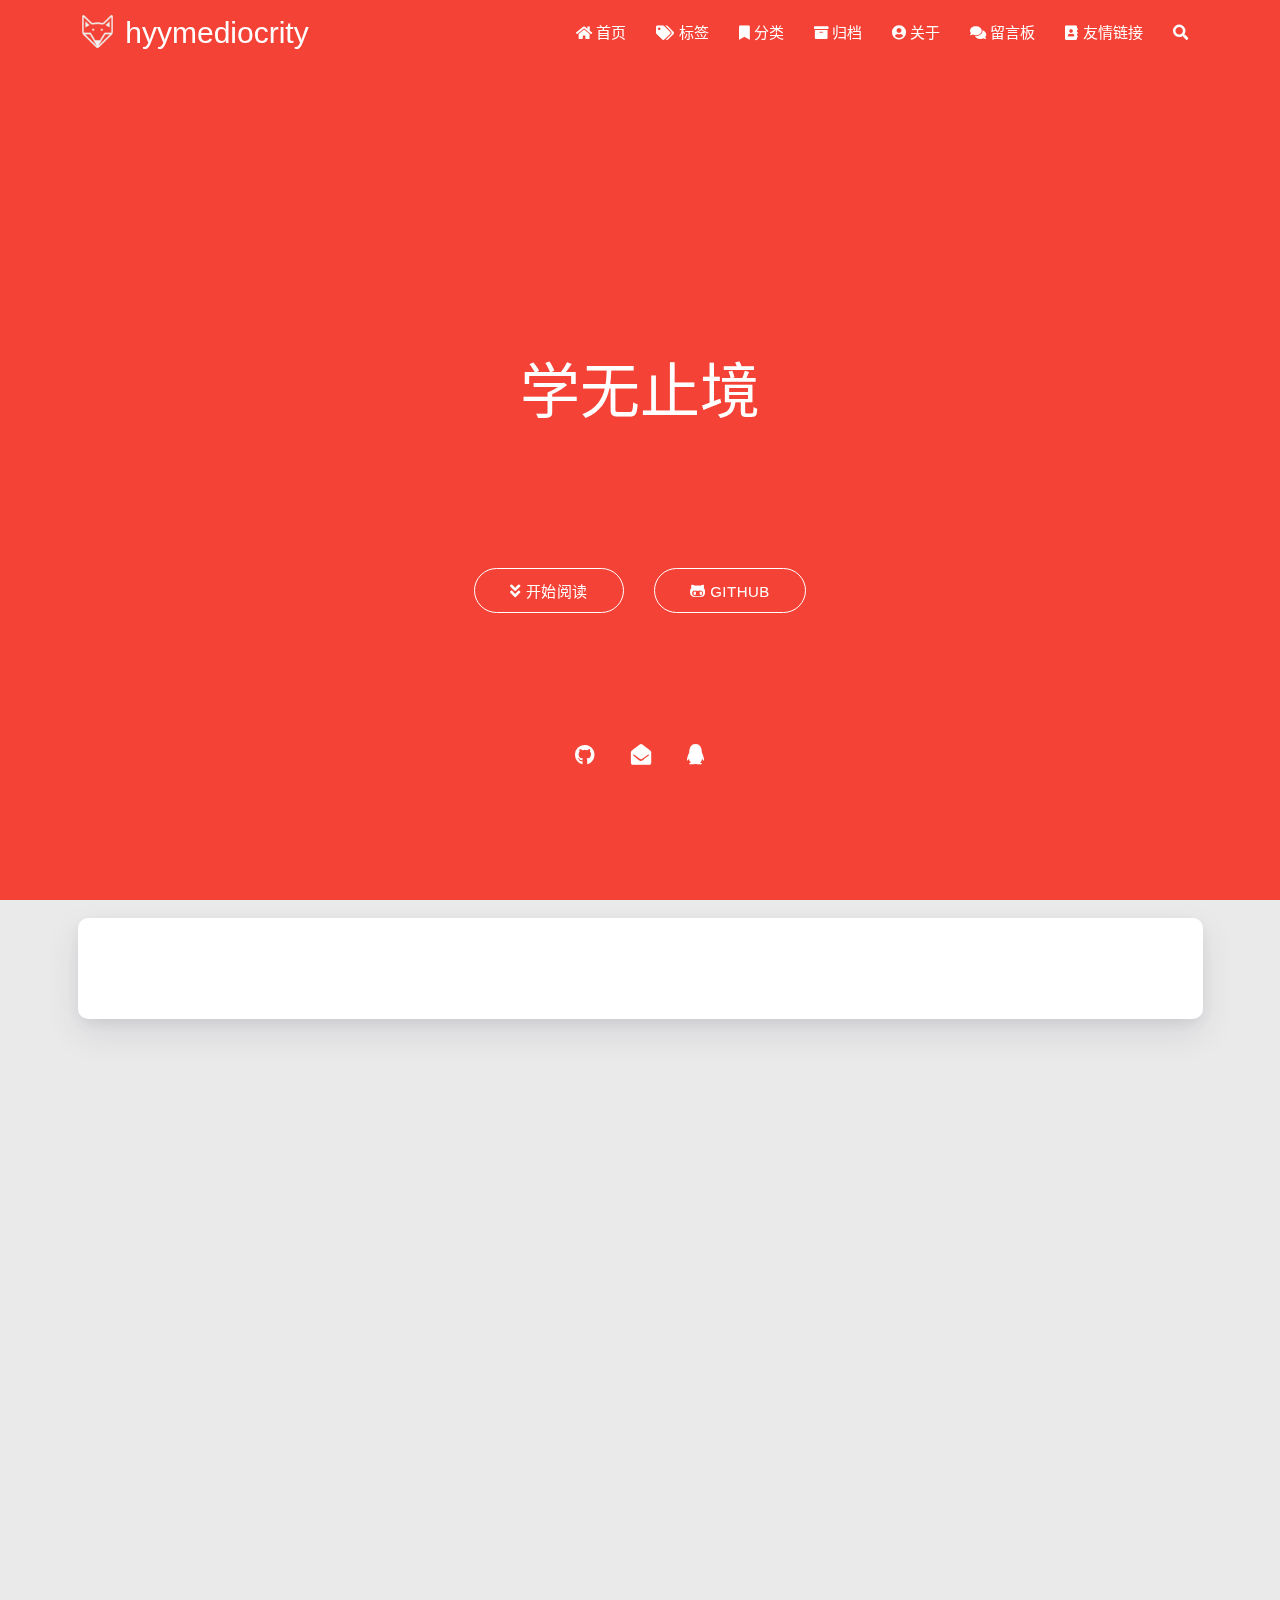
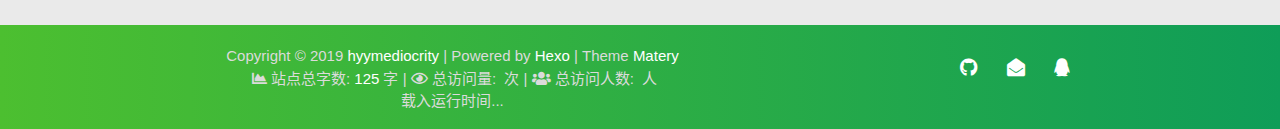
==== commit a3134fc2: "Site updated: 2020-02-25 19:24:18" ====
--- a/index.html
+++ b/index.html
@@ -1,4 +1,4 @@
-<!-- build time:Tue Feb 25 2020 16:32:40 GMT+0800 (GMT+08:00) --><!DOCTYPE HTML><html lang="zh-CN"><head><meta charset="utf-8"><meta name="keywords" content="hyymediocrity"><meta name="description" content="hyymediocrity"><meta http-equiv="X-UA-Compatible" content="IE=edge"><meta name="viewport" content="width=device-width,initial-scale=1,user-scalable=no"><meta name="renderer" content="webkit|ie-stand|ie-comp"><meta name="mobile-web-app-capable" content="yes"><meta name="format-detection" content="telephone=no"><meta name="apple-mobile-web-app-capable" content="yes"><meta name="apple-mobile-web-app-status-bar-style" content="black-translucent"><title>hyymediocrity</title><link rel="icon" type="image/png" href="/favicon.png"><link rel="stylesheet" type="text/css" href="/libs/awesome/css/all.css"><link rel="stylesheet" type="text/css" href="/libs/materialize/materialize.min.css"><link rel="stylesheet" type="text/css" href="/libs/aos/aos.css"><link rel="stylesheet" type="text/css" href="/libs/animate/animate.min.css"><link rel="stylesheet" type="text/css" href="/libs/lightGallery/css/lightgallery.min.css"><link rel="stylesheet" type="text/css" href="/css/matery.css"><link rel="stylesheet" type="text/css" href="/css/my.css"><script src="/libs/jquery/jquery.min.js"></script><script src="https://sdk.jinrishici.com/v2/browser/jinrishici.js" charset="utf-8"></script><meta name="generator" content="Hexo 4.2.0"><link rel="alternate" href="/atom.xml" title="hyymediocrity" type="application/atom+xml"><link rel="stylesheet" href="/css/prism-tomorrow.css" type="text/css"></head><body><header class="navbar-fixed"><nav id="headNav" class="bg-color nav-transparent"><div id="navContainer" class="nav-wrapper container"><div class="brand-logo"><a href="/" class="waves-effect waves-light"><div><img src="/medias/loading.gif" data-original="/medias/logo.png" class="logo-img" alt="LOGO"> <span class="logo-span">hyymediocrity</span></div></a></div><a href="#" data-target="mobile-nav" class="sidenav-trigger button-collapse"><i class="fas fa-bars"></i></a><ul class="right nav-menu"><li class="hide-on-med-and-down nav-item"><a href="/" class="waves-effect waves-light"><i class="fas fa-home" style="zoom:.6"></i> <span>首页</span></a></li><li class="hide-on-med-and-down nav-item"><a href="/tags" class="waves-effect waves-light"><i class="fas fa-tags" style="zoom:.6"></i> <span>标签</span></a></li><li class="hide-on-med-and-down nav-item"><a href="/categories" class="waves-effect waves-light"><i class="fas fa-bookmark" style="zoom:.6"></i> <span>分类</span></a></li><li class="hide-on-med-and-down nav-item"><a href="/archives" class="waves-effect waves-light"><i class="fas fa-archive" style="zoom:.6"></i> <span>归档</span></a></li><li class="hide-on-med-and-down nav-item"><a href="/about" class="waves-effect waves-light"><i class="fas fa-user-circle" style="zoom:.6"></i> <span>关于</span></a></li><li class="hide-on-med-and-down nav-item"><a href="/contact" class="waves-effect waves-light"><i class="fas fa-comments" style="zoom:.6"></i> <span>留言板</span></a></li><li class="hide-on-med-and-down nav-item"><a href="/friends" class="waves-effect waves-light"><i class="fas fa-address-book" style="zoom:.6"></i> <span>友情链接</span></a></li><li><a href="#searchModal" class="modal-trigger waves-effect waves-light"><i id="searchIcon" class="fas fa-search" title="搜索" style="zoom:.85"></i></a></li></ul><div id="mobile-nav" class="side-nav sidenav"><div class="mobile-head bg-color"><img src="/medias/loading.gif" data-original="/medias/logo.png" class="logo-img circle responsive-img"><div class="logo-name">hyymediocrity</div><div class="logo-desc">君子坐而论道，少年起而行之</div></div><ul class="menu-list mobile-menu-list"><li class="m-nav-item"><a href="/" class="waves-effect waves-light"><i class="fa-fw fas fa-home"></i> 首页</a></li><li class="m-nav-item"><a href="/tags" class="waves-effect waves-light"><i class="fa-fw fas fa-tags"></i> 标签</a></li><li class="m-nav-item"><a href="/categories" class="waves-effect waves-light"><i class="fa-fw fas fa-bookmark"></i> 分类</a></li><li class="m-nav-item"><a href="/archives" class="waves-effect waves-light"><i class="fa-fw fas fa-archive"></i> 归档</a></li><li class="m-nav-item"><a href="/about" class="waves-effect waves-light"><i class="fa-fw fas fa-user-circle"></i> 关于</a></li><li class="m-nav-item"><a href="/contact" class="waves-effect waves-light"><i class="fa-fw fas fa-comments"></i> 留言板</a></li><li class="m-nav-item"><a href="/friends" class="waves-effect waves-light"><i class="fa-fw fas fa-address-book"></i> 友情链接</a></li><li><div class="divider"></div></li><li><a href="https://github.com/blinkfox/hexo-theme-matery" class="waves-effect waves-light" target="_blank"><i class="fab fa-github-square fa-fw"></i>Fork Me</a></li></ul></div></div><style>.nav-transparent .github-corner{display:none!important}.github-corner{position:absolute;z-index:10;top:0;right:0;border:0;transform:scale(1.1)}.github-corner svg{color:#0f9d58;fill:#fff;height:64px;width:64px}.github-corner:hover .octo-arm{animation:a .56s ease-in-out}.github-corner .octo-arm{animation:none}@keyframes a{0%,to{transform:rotate(0)}20%,60%{transform:rotate(-25deg)}40%,80%{transform:rotate(10deg)}}</style><a href="https://github.com/blinkfox/hexo-theme-matery" class="github-corner tooltipped hide-on-med-and-down" target="_blank" data-tooltip="Fork Me" data-position="left" data-delay="50"><svg viewBox="0 0 250 250" aria-hidden="true"><path d="M0,0 L115,115 L130,115 L142,142 L250,250 L250,0 Z"></path><path d="M128.3,109.0 C113.8,99.7 119.0,89.6 119.0,89.6 C122.0,82.7 120.5,78.6 120.5,78.6 C119.2,72.0 123.4,76.3 123.4,76.3 C127.3,80.9 125.5,87.3 125.5,87.3 C122.9,97.6 130.6,101.9 134.4,103.2" fill="currentColor" style="transform-origin:130px 106px" class="octo-arm"></path><path d="M115.0,115.0 C114.9,115.1 118.7,116.5 119.8,115.4 L133.7,101.6 C136.9,99.2 139.9,98.4 142.2,98.6 C133.8,88.0 127.5,74.4 143.8,58.0 C148.5,53.4 154.0,51.2 159.7,51.0 C160.3,49.4 163.2,43.6 171.4,40.1 C171.4,40.1 176.1,42.5 178.8,56.2 C183.1,58.6 187.2,61.8 190.9,65.4 C194.5,69.0 197.7,73.2 200.1,77.6 C213.8,80.2 216.3,84.9 216.3,84.9 C212.7,93.1 206.9,96.0 205.4,96.6 C205.1,102.4 203.0,107.8 198.3,112.5 C181.9,128.9 168.3,122.5 157.7,114.1 C157.9,116.9 156.7,120.9 152.7,124.9 L141.0,136.5 C139.8,137.7 141.6,141.9 141.8,141.8 Z" fill="currentColor" class="octo-body"></path></svg></a></nav></header><style>.carousel-control{width:45px;height:45px;line-height:55px;border-radius:45px;background:0 0;cursor:pointer;z-index:100}#prev-cover{position:absolute;top:48%;left:8px}#next-cover{position:absolute;top:48%;right:8px}#prev-cover i{margin-right:3px}#next-cover i{margin-left:3px}.carousel-control:hover{background-color:rgba(0,0,0,.4)}.carousel-control i{color:#fff;font-size:2.4rem}</style><div class="carousel carousel-slider center index-cover" data-indicators="true" style="margin-top:-64px"><div class="carousel-item red white-text bg-cover about-cover"><div class="container"><div class="row"><div class="col s10 offset-s1 m8 offset-m2 l8 offset-l2"><div class="brand"><div class="title center-align">subtitle</div><div class="description center-align"><span id="subtitle"></span><script src="https://cdn.jsdelivr.net/npm/typed.js@2.0.11"></script><script>var typed=new Typed("#subtitle",{strings:["遇事不决，可问春风！","清风如袖，明月肩头！"],startDelay:300,typeSpeed:100,loop:!0,backSpeed:50,showCursor:!0})</script></div></div></div></div><script>$(".bg-cover").css("background-image","url(/medias/banner/"+(new Date).getMinutes()+".jpg)")</script><div class="cover-btns"><a href="#indexCard" class="waves-effect waves-light btn"><i class="fa fa-angle-double-down"></i>开始阅读 </a><a href="https://github.com/blinkfox/hexo-theme-matery" class="waves-effect waves-light btn" target="_blank"><i class="fab fa-github-alt"></i>Github</a></div><div class="cover-social-link"><a href="https://github.com/hyymediocrity" class="tooltipped" target="_blank" data-tooltip="访问我的GitHub" data-position="top" data-delay="50"><i class="fab fa-github"></i> </a><a href="mailto:hyymediocrity@gmail.com" class="tooltipped" target="_blank" data-tooltip="邮件联系我" data-position="top" data-delay="50"><i class="fas fa-envelope-open"></i> </a><a href="tencent://AddContact/?fromId=50&fromSubId=1&subcmd=all&uin=2810918870" class="tooltipped" target="_blank" data-tooltip="QQ联系我: 2810918870" data-position="top" data-delay="50"><i class="fab fa-qq"></i> </a><a href="/atom.xml" class="tooltipped" target="_blank" data-tooltip="RSS 订阅" data-position="top" data-delay="50"><i class="fas fa-rss"></i></a></div></div></div></div><script>// TODO 此处的轮播尚需优化，PC/Mobile 在触摸切换时都感觉相当不灵活
+<!-- build time:Tue Feb 25 2020 19:24:07 GMT+0800 (GMT+08:00) --><!DOCTYPE HTML><html lang="zh-CN"><head><meta charset="utf-8"><meta name="keywords" content="Java"><meta name="description" content="hyymediocrity"><meta http-equiv="X-UA-Compatible" content="IE=edge"><meta name="viewport" content="width=device-width,initial-scale=1,user-scalable=no"><meta name="renderer" content="webkit|ie-stand|ie-comp"><meta name="mobile-web-app-capable" content="yes"><meta name="format-detection" content="telephone=no"><meta name="apple-mobile-web-app-capable" content="yes"><meta name="apple-mobile-web-app-status-bar-style" content="black-translucent"><title>hyymediocrity</title><link rel="icon" type="image/png" href="/favicon.png"><link rel="stylesheet" type="text/css" href="/libs/awesome/css/all.css"><link rel="stylesheet" type="text/css" href="/libs/materialize/materialize.min.css"><link rel="stylesheet" type="text/css" href="/libs/aos/aos.css"><link rel="stylesheet" type="text/css" href="/libs/animate/animate.min.css"><link rel="stylesheet" type="text/css" href="/libs/lightGallery/css/lightgallery.min.css"><link rel="stylesheet" type="text/css" href="/css/matery.css"><link rel="stylesheet" type="text/css" href="/css/my.css"><script src="/libs/jquery/jquery.min.js"></script><script src="https://sdk.jinrishici.com/v2/browser/jinrishici.js" charset="utf-8"></script><meta name="generator" content="Hexo 4.2.0"><link rel="alternate" href="/atom.xml" title="hyymediocrity" type="application/atom+xml"><link rel="stylesheet" href="/css/prism-tomorrow.css" type="text/css"></head><body><header class="navbar-fixed"><nav id="headNav" class="bg-color nav-transparent"><div id="navContainer" class="nav-wrapper container"><div class="brand-logo"><a href="/" class="waves-effect waves-light"><div><img src="/medias/loading.gif" data-original="/medias/logo.png" class="logo-img" alt="LOGO"> <span class="logo-span">hyymediocrity</span></div></a></div><a href="#" data-target="mobile-nav" class="sidenav-trigger button-collapse"><i class="fas fa-bars"></i></a><ul class="right nav-menu"><li class="hide-on-med-and-down nav-item"><a href="/" class="waves-effect waves-light"><i class="fas fa-home" style="zoom:.6"></i> <span>首页</span></a></li><li class="hide-on-med-and-down nav-item"><a href="/tags" class="waves-effect waves-light"><i class="fas fa-tags" style="zoom:.6"></i> <span>标签</span></a></li><li class="hide-on-med-and-down nav-item"><a href="/categories" class="waves-effect waves-light"><i class="fas fa-bookmark" style="zoom:.6"></i> <span>分类</span></a></li><li class="hide-on-med-and-down nav-item"><a href="/archives" class="waves-effect waves-light"><i class="fas fa-archive" style="zoom:.6"></i> <span>归档</span></a></li><li class="hide-on-med-and-down nav-item"><a href="/about" class="waves-effect waves-light"><i class="fas fa-user-circle" style="zoom:.6"></i> <span>关于</span></a></li><li class="hide-on-med-and-down nav-item"><a href="/contact" class="waves-effect waves-light"><i class="fas fa-comments" style="zoom:.6"></i> <span>留言板</span></a></li><li class="hide-on-med-and-down nav-item"><a href="/friends" class="waves-effect waves-light"><i class="fas fa-address-book" style="zoom:.6"></i> <span>友情链接</span></a></li><li><a href="#searchModal" class="modal-trigger waves-effect waves-light"><i id="searchIcon" class="fas fa-search" title="搜索" style="zoom:.85"></i></a></li></ul><div id="mobile-nav" class="side-nav sidenav"><div class="mobile-head bg-color"><img src="/medias/loading.gif" data-original="/medias/logo.png" class="logo-img circle responsive-img"><div class="logo-name">hyymediocrity</div><div class="logo-desc">君子坐而论道，少年起而行之</div></div><ul class="menu-list mobile-menu-list"><li class="m-nav-item"><a href="/" class="waves-effect waves-light"><i class="fa-fw fas fa-home"></i> 首页</a></li><li class="m-nav-item"><a href="/tags" class="waves-effect waves-light"><i class="fa-fw fas fa-tags"></i> 标签</a></li><li class="m-nav-item"><a href="/categories" class="waves-effect waves-light"><i class="fa-fw fas fa-bookmark"></i> 分类</a></li><li class="m-nav-item"><a href="/archives" class="waves-effect waves-light"><i class="fa-fw fas fa-archive"></i> 归档</a></li><li class="m-nav-item"><a href="/about" class="waves-effect waves-light"><i class="fa-fw fas fa-user-circle"></i> 关于</a></li><li class="m-nav-item"><a href="/contact" class="waves-effect waves-light"><i class="fa-fw fas fa-comments"></i> 留言板</a></li><li class="m-nav-item"><a href="/friends" class="waves-effect waves-light"><i class="fa-fw fas fa-address-book"></i> 友情链接</a></li><li><div class="divider"></div></li><li><a href="https://github.com/blinkfox/hexo-theme-matery" class="waves-effect waves-light" target="_blank"><i class="fab fa-github-square fa-fw"></i>Fork Me</a></li></ul></div></div><style>.nav-transparent .github-corner{display:none!important}.github-corner{position:absolute;z-index:10;top:0;right:0;border:0;transform:scale(1.1)}.github-corner svg{color:#0f9d58;fill:#fff;height:64px;width:64px}.github-corner:hover .octo-arm{animation:a .56s ease-in-out}.github-corner .octo-arm{animation:none}@keyframes a{0%,to{transform:rotate(0)}20%,60%{transform:rotate(-25deg)}40%,80%{transform:rotate(10deg)}}</style><a href="https://github.com/blinkfox/hexo-theme-matery" class="github-corner tooltipped hide-on-med-and-down" target="_blank" data-tooltip="Fork Me" data-position="left" data-delay="50"><svg viewBox="0 0 250 250" aria-hidden="true"><path d="M0,0 L115,115 L130,115 L142,142 L250,250 L250,0 Z"></path><path d="M128.3,109.0 C113.8,99.7 119.0,89.6 119.0,89.6 C122.0,82.7 120.5,78.6 120.5,78.6 C119.2,72.0 123.4,76.3 123.4,76.3 C127.3,80.9 125.5,87.3 125.5,87.3 C122.9,97.6 130.6,101.9 134.4,103.2" fill="currentColor" style="transform-origin:130px 106px" class="octo-arm"></path><path d="M115.0,115.0 C114.9,115.1 118.7,116.5 119.8,115.4 L133.7,101.6 C136.9,99.2 139.9,98.4 142.2,98.6 C133.8,88.0 127.5,74.4 143.8,58.0 C148.5,53.4 154.0,51.2 159.7,51.0 C160.3,49.4 163.2,43.6 171.4,40.1 C171.4,40.1 176.1,42.5 178.8,56.2 C183.1,58.6 187.2,61.8 190.9,65.4 C194.5,69.0 197.7,73.2 200.1,77.6 C213.8,80.2 216.3,84.9 216.3,84.9 C212.7,93.1 206.9,96.0 205.4,96.6 C205.1,102.4 203.0,107.8 198.3,112.5 C181.9,128.9 168.3,122.5 157.7,114.1 C157.9,116.9 156.7,120.9 152.7,124.9 L141.0,136.5 C139.8,137.7 141.6,141.9 141.8,141.8 Z" fill="currentColor" class="octo-body"></path></svg></a></nav></header><style>.carousel-control{width:45px;height:45px;line-height:55px;border-radius:45px;background:0 0;cursor:pointer;z-index:100}#prev-cover{position:absolute;top:48%;left:8px}#next-cover{position:absolute;top:48%;right:8px}#prev-cover i{margin-right:3px}#next-cover i{margin-left:3px}.carousel-control:hover{background-color:rgba(0,0,0,.4)}.carousel-control i{color:#fff;font-size:2.4rem}</style><div class="carousel carousel-slider center index-cover" data-indicators="true" style="margin-top:-64px"><div class="carousel-item red white-text bg-cover about-cover"><div class="container"><div class="row"><div class="col s10 offset-s1 m8 offset-m2 l8 offset-l2"><div class="brand"><div class="title center-align">学无止境</div><div class="description center-align"><span id="subtitle"></span><script src="https://cdn.jsdelivr.net/npm/typed.js@2.0.11"></script><script>var typed=new Typed("#subtitle",{strings:["遇事不决，可问春风！","清风如袖，明月肩头！","愿先生心境，四季如春！","江湖很不好，也就酒还行！","少年，思无邪，最最动人！","若无闲事挂心头，便是人间好时节！"],startDelay:300,typeSpeed:50,loop:!0,backSpeed:50,showCursor:!0})</script></div></div></div></div><script>$(".bg-cover").css("background-image","url(/medias/banner/"+(new Date).getMinutes()+".jpg)")</script><div class="cover-btns"><a href="#indexCard" class="waves-effect waves-light btn"><i class="fa fa-angle-double-down"></i>开始阅读 </a><a href="https://github.com/blinkfox/hexo-theme-matery" class="waves-effect waves-light btn" target="_blank"><i class="fab fa-github-alt"></i>Github</a></div><div class="cover-social-link"><a href="https://github.com/hyymediocrity" class="tooltipped" target="_blank" data-tooltip="访问我的GitHub" data-position="top" data-delay="50"><i class="fab fa-github"></i> </a><a href="mailto:hyymediocrity@gmail.com" class="tooltipped" target="_blank" data-tooltip="邮件联系我" data-position="top" data-delay="50"><i class="fas fa-envelope-open"></i> </a><a href="tencent://AddContact/?fromId=50&fromSubId=1&subcmd=all&uin=2810918870" class="tooltipped" target="_blank" data-tooltip="QQ联系我: 2810918870" data-position="top" data-delay="50"><i class="fab fa-qq"></i></a></div></div></div></div><script>// TODO 此处的轮播尚需优化，PC/Mobile 在触摸切换时都感觉相当不灵活
     $(function () {
         let coverSlider = $('.carousel');
 
@@ -57,4 +57,4 @@
             restartPlay();
         });
         
-    });</script><main class="content"><div id="indexCard" class="index-card"><div class="container"><div class="card"><div class="card-content"><link rel="stylesheet" href="/libs/aplayer/APlayer.min.css"><div class="music-player"><div class="row"><meting-js class="col l8 offset-l2 m10 offset-m1 s12" server="netease" type="playlist" id="503838841" fixed="false" autoplay theme:="#42b983" loop order="list" preload="auto" volume="0.7" list-folded="true"></meting-js></div></div><script src="/libs/aplayer/APlayer.min.js"></script><script src="https://cdn.jsdelivr.net/npm/meting@2/dist/Meting.min.js"></script><div id="recommend-sections" class="recommend"></div></div></div></div></div><article id="articles" class="container articles"><div class="row article-row"><div class="article col s12 m6 l4" data-aos="zoom-in"><div class="card"><a href="/2020/02/25/hello-world/"><div class="card-image"><img src="/medias/loading.gif" data-original="/medias/featureimages/12.jpg" class="responsive-img" alt="Hello World"> <span class="card-title">Hello World</span></div></a><div class="card-content article-content"><div class="summary block-with-text">Welcome to Hexo! This is your very first post. Check documentation for more info. If you get any problems when using Hex</div><div class="publish-info"><span class="publish-date"><i class="far fa-clock fa-fw icon-date"></i>2020-02-25 </span><span class="publish-author"><i class="fas fa-user fa-fw"></i> hyymediocrity</span></div></div></div></div></div></article></main><footer class="page-footer bg-color"><div class="container row center-align" style="margin-bottom:15px!important"><div class="col s12 m8 l8 copy-right">Copyright&nbsp;&copy; <span id="year">2019</span> <a href="https://hyymediocrity.github.io" target="_blank">hyymediocrity</a> |&nbsp;Powered by&nbsp;<a href="https://hexo.io/" target="_blank">Hexo</a> |&nbsp;Theme&nbsp;<a href="https://github.com/blinkfox/hexo-theme-matery" target="_blank">Matery</a><br>&nbsp;<i class="fas fa-chart-area"></i>&nbsp;站点总字数:&nbsp;<span class="white-color">125</span>&nbsp;字 <span id="busuanzi_container_site_pv">|&nbsp;<i class="far fa-eye"></i>&nbsp;总访问量:&nbsp;<span id="busuanzi_value_site_pv" class="white-color"></span>&nbsp;次 </span><span id="busuanzi_container_site_uv">|&nbsp;<i class="fas fa-users"></i>&nbsp;总访问人数:&nbsp;<span id="busuanzi_value_site_uv" class="white-color"></span>&nbsp;人</span><br><span id="sitetime">载入运行时间...</span><script>function siteTime(){var e=1e3,t=60*e,n=60*t,o=24*n,r=365*o,a=new Date,i="2019",l="6",m="28",M="0",g="0",d="0",s=a.getFullYear(),u=a.getMonth()+1,T=a.getDate(),c=a.getHours(),f=a.getMinutes(),h=a.getSeconds(),y=Date.UTC(i,l,m,M,g,d),H=Date.UTC(s,u,T,c,f,h),I=H-y,B=Math.floor(I/r),D=Math.floor(I/o-365*B),E=Math.floor((I-(365*B+D)*o)/n),L=Math.floor((I-(365*B+D)*o-E*n)/t),v=Math.floor((I-(365*B+D)*o-E*n-L*t)/e);i==s?(document.getElementById("year").innerHTML=s,document.getElementById("sitetime").innerHTML="本站已安全运行 "+D+" 天 "+E+" 小时 "+L+" 分钟 "+v+" 秒"):(document.getElementById("year").innerHTML=i+" - "+s,document.getElementById("sitetime").innerHTML="本站已安全运行 "+B+" 年 "+D+" 天 "+E+" 小时 "+L+" 分钟 "+v+" 秒")}setInterval(siteTime,1e3)</script><br></div><div class="col s12 m4 l4 social-link social-statis"><a href="https://github.com/hyymediocrity" class="tooltipped" target="_blank" data-tooltip="访问我的GitHub" data-position="top" data-delay="50"><i class="fab fa-github"></i> </a><a href="mailto:hyymediocrity@gmail.com" class="tooltipped" target="_blank" data-tooltip="邮件联系我" data-position="top" data-delay="50"><i class="fas fa-envelope-open"></i> </a><a href="tencent://AddContact/?fromId=50&fromSubId=1&subcmd=all&uin=2810918870" class="tooltipped" target="_blank" data-tooltip="QQ联系我: 2810918870" data-position="top" data-delay="50"><i class="fab fa-qq"></i> </a><a href="/atom.xml" class="tooltipped" target="_blank" data-tooltip="RSS 订阅" data-position="top" data-delay="50"><i class="fas fa-rss"></i></a></div></div></footer><div class="progress-bar"></div><div id="searchModal" class="modal"><div class="modal-content"><div class="search-header"><span class="title"><i class="fas fa-search"></i>&nbsp;&nbsp;搜索</span> <input type="search" id="searchInput" name="s" placeholder="请输入搜索的关键字" class="search-input"></div><div id="searchResult"></div></div></div><script src="/js/search.js"></script><script type="text/javascript">$(function(){searchFunc("/search.xml","searchInput","searchResult")})</script><div id="backTop" class="top-scroll"><a class="btn-floating btn-large waves-effect waves-light" href="#!"><i class="fas fa-arrow-up"></i></a></div><script src="/libs/materialize/materialize.min.js"></script><script src="/libs/masonry/masonry.pkgd.min.js"></script><script src="/libs/aos/aos.js"></script><script src="/libs/scrollprogress/scrollProgress.min.js"></script><script src="/libs/lightGallery/js/lightgallery-all.min.js"></script><script src="/js/matery.js"></script><script>!function(){var t=document.createElement("script"),s=window.location.protocol.split(":")[0];"https"===s?t.src="https://zz.bdstatic.com/linksubmit/push.js":t.src="http://push.zhanzhang.baidu.com/push.js";var e=document.getElementsByTagName("script")[0];e.parentNode.insertBefore(t,e)}()</script><script src="/libs/others/clicklove.js" async></script><script async src="/libs/others/busuanzi.pure.mini.js"></script><script>!function(e,t,o,c,i,a,n){e.DaoVoiceObject=i,e[i]=e[i]||function(){(e[i].q=e[i].q||[]).push(arguments)},e[i].l=1*new Date,a=t.createElement(o),n=t.getElementsByTagName(o)[0],a.async=1,a.src=c,a.charset="utf-8",n.parentNode.insertBefore(a,n)}(window,document,"script",("https:"==document.location.protocol?"https:":"http:")+"//widget.daovoice.io/widget/6984b559.js","daovoice"),daovoice("init",{app_id:"42c80d0d"}),daovoice("update")</script><script src="/libs/instantpage/instantpage.js" type="module"></script><script>!function(e){var c=Array.prototype.slice.call(document.querySelectorAll("img[data-original]"));function i(){for(var r=0;r<c.length;r++)t=c[r],0<=(n=t.getBoundingClientRect()).bottom&&0<=n.left&&n.top<=(e.innerHeight||document.documentElement.clientHeight)&&function(){var t,n,e,i,o=c[r];t=o,n=function(){c=c.filter(function(t){return o!==t})},e=new Image,i=t.getAttribute("data-original"),e.onload=function(){t.src=i,n&&n()},e.src=i}();var t,n}i(),e.addEventListener("scroll",function(){var t,n;t=i,n=e,clearTimeout(t.tId),t.tId=setTimeout(function(){t.call(n)},500)})}(this);</script><script>window.addEventListener("load",function(){var t=/\.(gif|jpg|jpeg|tiff|png)$/i,r=/^data:image\/[a-z]+;base64,/;Array.prototype.slice.call(document.querySelectorAll("img[data-original]")).forEach(function(a){var e=a.parentNode;"A"===e.tagName&&(e.href.match(t)||e.href.match(r))&&(e.href=a.dataset.original)})});</script></body></html><!-- rebuild by neat -->+    });</script><main class="content"><div id="indexCard" class="index-card"><div class="container"><div class="card"><div class="card-content"><link rel="stylesheet" href="/libs/aplayer/APlayer.min.css"><div class="music-player"><div class="row"><meting-js class="col l8 offset-l2 m10 offset-m1 s12" server="netease" type="playlist" id="503838841" fixed="false" autoplay theme:="#42b983" loop order="list" preload="auto" volume="0.7" list-folded="true"></meting-js></div></div><script src="/libs/aplayer/APlayer.min.js"></script><script src="https://cdn.jsdelivr.net/npm/meting@2/dist/Meting.min.js"></script><div id="recommend-sections" class="recommend"></div></div></div></div></div><article id="articles" class="container articles"><div class="row article-row"><div class="article col s12 m6 l4" data-aos="zoom-in"><div class="card"><a href="/2020/02/25/hello-world/"><div class="card-image"><img src="/medias/loading.gif" data-original="/medias/featureimages/12.jpg" class="responsive-img" alt="Hello World"> <span class="card-title">Hello World</span></div></a><div class="card-content article-content"><div class="summary block-with-text">Welcome to Hexo! This is your very first post. Check documentation for more info. If you get any problems when using Hex</div><div class="publish-info"><span class="publish-date"><i class="far fa-clock fa-fw icon-date"></i>2020-02-25 </span><span class="publish-author"><i class="fas fa-user fa-fw"></i> hyymediocrity</span></div></div></div></div></div></article></main><footer class="page-footer bg-color"><div class="container row center-align" style="margin-bottom:15px!important"><div class="col s12 m8 l8 copy-right">Copyright&nbsp;&copy; <span id="year">2019</span> <a href="https://hyymediocrity.github.io" target="_blank">hyymediocrity</a> |&nbsp;Powered by&nbsp;<a href="https://hexo.io/" target="_blank">Hexo</a> |&nbsp;Theme&nbsp;<a href="https://github.com/blinkfox/hexo-theme-matery" target="_blank">Matery</a><br>&nbsp;<i class="fas fa-chart-area"></i>&nbsp;站点总字数:&nbsp;<span class="white-color">125</span>&nbsp;字 <span id="busuanzi_container_site_pv">|&nbsp;<i class="far fa-eye"></i>&nbsp;总访问量:&nbsp;<span id="busuanzi_value_site_pv" class="white-color"></span>&nbsp;次 </span><span id="busuanzi_container_site_uv">|&nbsp;<i class="fas fa-users"></i>&nbsp;总访问人数:&nbsp;<span id="busuanzi_value_site_uv" class="white-color"></span>&nbsp;人</span><br><span id="sitetime">载入运行时间...</span><script>function siteTime(){var e=1e3,t=60*e,n=60*t,o=24*n,r=365*o,a=new Date,i="2019",l="6",m="28",M="0",g="0",d="0",s=a.getFullYear(),u=a.getMonth()+1,T=a.getDate(),c=a.getHours(),f=a.getMinutes(),h=a.getSeconds(),y=Date.UTC(i,l,m,M,g,d),H=Date.UTC(s,u,T,c,f,h),I=H-y,B=Math.floor(I/r),D=Math.floor(I/o-365*B),E=Math.floor((I-(365*B+D)*o)/n),L=Math.floor((I-(365*B+D)*o-E*n)/t),v=Math.floor((I-(365*B+D)*o-E*n-L*t)/e);i==s?(document.getElementById("year").innerHTML=s,document.getElementById("sitetime").innerHTML="本站已安全运行 "+D+" 天 "+E+" 小时 "+L+" 分钟 "+v+" 秒"):(document.getElementById("year").innerHTML=i+" - "+s,document.getElementById("sitetime").innerHTML="本站已安全运行 "+B+" 年 "+D+" 天 "+E+" 小时 "+L+" 分钟 "+v+" 秒")}setInterval(siteTime,1e3)</script><br></div><div class="col s12 m4 l4 social-link social-statis"><a href="https://github.com/hyymediocrity" class="tooltipped" target="_blank" data-tooltip="访问我的GitHub" data-position="top" data-delay="50"><i class="fab fa-github"></i> </a><a href="mailto:hyymediocrity@gmail.com" class="tooltipped" target="_blank" data-tooltip="邮件联系我" data-position="top" data-delay="50"><i class="fas fa-envelope-open"></i> </a><a href="tencent://AddContact/?fromId=50&fromSubId=1&subcmd=all&uin=2810918870" class="tooltipped" target="_blank" data-tooltip="QQ联系我: 2810918870" data-position="top" data-delay="50"><i class="fab fa-qq"></i></a></div></div></footer><div class="progress-bar"></div><div id="searchModal" class="modal"><div class="modal-content"><div class="search-header"><span class="title"><i class="fas fa-search"></i>&nbsp;&nbsp;搜索</span> <input type="search" id="searchInput" name="s" placeholder="请输入搜索的关键字" class="search-input"></div><div id="searchResult"></div></div></div><script src="/js/search.js"></script><script type="text/javascript">$(function(){searchFunc("/search.xml","searchInput","searchResult")})</script><div id="backTop" class="top-scroll"><a class="btn-floating btn-large waves-effect waves-light" href="#!"><i class="fas fa-arrow-up"></i></a></div><script src="/libs/materialize/materialize.min.js"></script><script src="/libs/masonry/masonry.pkgd.min.js"></script><script src="/libs/aos/aos.js"></script><script src="/libs/scrollprogress/scrollProgress.min.js"></script><script src="/libs/lightGallery/js/lightgallery-all.min.js"></script><script src="/js/matery.js"></script><script>!function(){var t=document.createElement("script"),s=window.location.protocol.split(":")[0];"https"===s?t.src="https://zz.bdstatic.com/linksubmit/push.js":t.src="http://push.zhanzhang.baidu.com/push.js";var e=document.getElementsByTagName("script")[0];e.parentNode.insertBefore(t,e)}()</script><script src="/libs/others/clicklove.js" async></script><script async src="/libs/others/busuanzi.pure.mini.js"></script><script>!function(e,t,o,c,i,a,n){e.DaoVoiceObject=i,e[i]=e[i]||function(){(e[i].q=e[i].q||[]).push(arguments)},e[i].l=1*new Date,a=t.createElement(o),n=t.getElementsByTagName(o)[0],a.async=1,a.src=c,a.charset="utf-8",n.parentNode.insertBefore(a,n)}(window,document,"script",("https:"==document.location.protocol?"https:":"http:")+"//widget.daovoice.io/widget/6984b559.js","daovoice"),daovoice("init",{app_id:"42c80d0d"}),daovoice("update")</script><script src="/libs/instantpage/instantpage.js" type="module"></script><script>!function(t){function n(){for(var n=0;n<e.length;n++)i=e[n],0<=(o=i.getBoundingClientRect()).bottom&&0<=o.left&&o.top<=(t.innerHeight||document.documentElement.clientHeight)&&function(){var t,i,o,r,c=e[n];t=c,i=function(){e=e.filter(function(t){return c!==t})},o=new Image,r=t.getAttribute("data-original"),o.onload=function(){t.src=r,i&&i()},o.src=r}();var i,o}var e=Array.prototype.slice.call(document.querySelectorAll("img[data-original]"));n(),t.addEventListener("scroll",function(){var e,i;e=n,i=t,clearTimeout(e.tId),e.tId=setTimeout(function(){e.call(i)},500)})}(this)</script><script>window.addEventListener("load",function(){var a=/\.(gif|jpg|jpeg|tiff|png)$/i,e=/^data:image\/[a-z]+;base64,/;Array.prototype.slice.call(document.querySelectorAll("img[data-original]")).forEach(function(t){var r=t.parentNode;"A"===r.tagName&&(r.href.match(a)||r.href.match(e))&&(r.href=t.dataset.original)})})</script></body></html><!-- rebuild by neat -->--- a/libs/awesome/css/all.css
+++ b/libs/awesome/css/all.css
@@ -1,4 +1,4 @@
-/* build time:Tue Feb 25 2020 16:32:41 GMT+0800 (GMT+08:00)*/
+/* build time:Tue Feb 25 2020 19:24:09 GMT+0800 (GMT+08:00)*/
 /*!
  * Font Awesome Free 5.11.1 by @fontawesome - https://fontawesome.com
  * License - https://fontawesome.com/license/free (Icons: CC BY 4.0, Fonts: SIL OFL 1.1, Code: MIT License)
--- a/css/matery.css
+++ b/css/matery.css
@@ -1,3 +1,3 @@
-/* build time:Tue Feb 25 2020 16:32:41 GMT+0800 (GMT+08:00)*/
+/* build time:Tue Feb 25 2020 19:24:08 GMT+0800 (GMT+08:00)*/
 @media only screen and (max-width:601px){.container{width:95%}}@media only screen and (min-width:600px) and (max-width:992px){.container{width:90%}}@media only screen and (min-width:993px){.container{width:90%;max-width:1125px}.head-container{position:absolute;padding:0 30px;width:100%}.post-container{width:90%;margin:0 auto;max-width:1250px}}body{background-color:#eaeaea;margin:0;color:#34495e}h1{margin:48px 0 22px -5px;font-size:2rem;font-weight:700;line-height:2rem}h2{margin:42px 0 18px -5px;font-size:1.8rem;font-weight:700;line-height:1.8rem}h3{margin:38px 0 15px -4px;font-size:1.6rem;font-weight:700;line-height:1.7rem}h4{margin:32px 0 12px -4px;font-size:1.45rem;font-weight:700;line-height:1.45rem}h5{margin:28px 0 8px -4px;font-size:1.2rem;font-weight:700;line-height:1.2rem}h6{margin:22px 0 4px -4px;font-size:1.1rem;line-height:1.1rem}p{font-size:1rem;line-height:1.5rem}hr{margin:20px 0;border:0;border-top:1px solid #ccc}blockquote{border-left:5px solid #42b983;padding:1rem .8rem .2rem .8rem;color:#666;background-color:rgba(66,185,131,.1)}.line-numbers-rows{border-right-width:0!important}.line-numbers{padding:1.5rem 1.5rem 1.5rem 3.5rem!important;margin:1rem 0!important;background:#272822;overflow:auto;border-radius:.35rem;tab-size:4}pre{padding:2.5rem 1.5rem 1.5rem 1.5rem!important;margin:1rem 0!important;background:#272822;overflow:auto;border-radius:.35rem;tab-size:4}.code-area::after{content:" ";position:absolute;border-radius:50%;background:#ff5f56;width:12px;height:12px;top:0;left:12px;margin-top:12px;-webkit-box-shadow:20px 0 #ffbd2e,40px 0 #27c93f;box-shadow:20px 0 #ffbd2e,40px 0 #27c93f}code{padding:1px 5px;top:13px!important;font-family:Inconsolata,Monaco,Consolas,'Courier New',Courier,monospace;font-size:.91rem;color:#e96900;background-color:#f8f8f8;border-radius:2px}.code_copy{position:absolute;top:.7rem;right:25px;z-index:1;filter:invert(50%);cursor:pointer}.codecopy_notice{position:absolute;top:.7rem;right:6px;z-index:1;filter:invert(50%);opacity:0}.code_lang{position:absolute;top:1.2rem;right:46px;line-height:0;font-weight:700;font-family:normal;z-index:1;filter:invert(50%);cursor:pointer}.code-expand{position:absolute;top:4px;right:0;filter:invert(50%);padding:7px;z-index:999!important;cursor:pointer;transition:all .3s;transform:rotate(0)}.code-closed .code-expand{transform:rotate(-180deg)!important;transition:all .3s}.code-closed pre::before{height:0}pre code{padding:0;color:#e8eaf6;background-color:#272822}pre[class*=language-]{padding:1.2em;margin:.5em 0}code[class*=language-],pre[class*=language-]{color:#e8eaf6;white-space:pre-wrap!important}b,strong{font-weight:700}dfn{font-style:italic}small{font-size:85%}cite{font-style:normal}mark{background-color:#fcf8e3;padding:.2em}.card{border-radius:10px;box-shadow:0 15px 35px rgba(50,50,93,.1),0 5px 15px rgba(0,0,0,.07)!important}.card .card-image img{border-radius:8px 8px 0 0;object-fit:cover}.container .row{margin-bottom:0}.bg-color{background-image:linear-gradient(to right,#4cbf30 0,#0f9d58 100%)}.text-color{color:#0f9d58!important}.white-color{color:#fff}.progress-bar{height:4px;position:fixed;bottom:0;z-index:300;background:linear-gradient(to right,#4cbf30 0,#0f9d58 100%);opacity:.8}.sidenav-overlay{z-index:500}.pd-header{margin-top:-64px}header .side-nav{width:240px;z-index:999;box-shadow:0 2px 5px 0 rgba(0,0,0,.16),0 7px 10px 0 rgba(0,0,0,.12)}nav{box-shadow:0 2px 5px 0 rgba(0,0,0,.16),0 7px 10px 0 rgba(0,0,0,.12)}header .nav-transparent{background-color:transparent!important;background-image:none;box-shadow:none}header nav .brand-span{font-size:1.45rem}header .brand-logo .logo-img{height:45px;vertical-align:middle;padding-bottom:6px}header .brand-logo .logo-span{font-size:2rem}header .brand-logo .waves-effect{vertical-align:top}header .button-collapse i{font-size:1.5rem}header .side-nav .mobile-head{padding:0 15px}header .side-nav .mobile-head img{margin-top:30px;width:75px;height:75px}header .side-nav .mobile-head .logo-name{margin-top:-30px;padding-left:10px;font-size:1.5rem}header .side-nav .mobile-head .logo-desc{margin-top:-10px;padding-left:10px;padding-bottom:10px;font-size:.8rem;line-height:1.3rem;color:#e3e3e3}header .side-nav .menu-list li{padding:0;margin-left:-15px}header .side-nav .menu-list a{height:50px;line-height:50px;color:#34495e!important}.mobile-menu-list a i{margin-left:8px!important;font-size:1.16rem;color:#34495e!important}header .side-nav .fa-fw{width:3.3rem;text-align:left}header .side-nav .social-link{position:absolute;bottom:45px;padding-left:15px}.social-link a{font-size:1.2rem;display:inline;padding:0 12px}.cover-btns{position:relative;top:10vh;text-align:center}.cover-btns a{margin:10px 15px;padding:0 35px;height:45px;line-height:45px;font-size:1rem;color:#fff;border:1px solid #fff;background-color:transparent;border-radius:30px;box-shadow:none}.cover-btns a:hover{border:1px solid #f44336;background-color:#f44336;box-shadow:0 14px 26px -12px rgba(233,30,99,.42),0 4px 23px 0 rgba(0,0,0,.12),0 8px 10px -5px rgba(233,30,99,.2)}.cover-btns a i{font-size:1.1rem;padding-right:5px}.scroll-down{background:#333;margin:100px auto;-webkit-animation:scroll-down 1.5s infinite;-moz-animation:scroll-down 1.5s infinite;-o-animation:scroll-down 1.5s infinite;-ms-animation:scroll-down1.5s infinite;animation:scroll-down 1.5s infinite}@-moz-keyframes scroll-down{0%{opacity:.4;top:0}50%{opacity:1;-ms-filter:none;filter:none;top:-16px}100%{opacity:.4;top:0}}@-webkit-keyframes scroll-down{0%{opacity:.4;top:0}50%{opacity:1;-ms-filter:none;filter:none;top:-16px}100%{opacity:.4;top:0}}@-o-keyframes scroll-down{0%{opacity:.4;top:0}50%{opacity:1;-ms-filter:none;filter:none;top:-16px}100%{opacity:.4;top:0}}@keyframes scroll-down{0%{opacity:.4;top:0}50%{opacity:1;-ms-filter:none;filter:none;top:-16px}100%{opacity:.4;top:0}}.cover-social-link{position:relative;top:23vh;width:100%;text-align:center}.cover-social-link a{padding:0 15px;font-size:1.35rem;color:#fff}header .go-back{float:left;position:relative;padding-left:5px;padding-right:5px;z-index:1;height:56px}header .go-back i{font-size:1.6rem;font-weight:200;line-height:56px}.bg-cover{position:relative;display:flex;align-items:center;height:60vh;padding:0;border:0;overflow:hidden;background-position:center center;background-size:cover;transform:translate3d(0,0,0)}.index-cover{height:100vh}.post-cover{height:40vh!important}.bg-cover:after{-webkit-animation:rainbow 60s infinite;animation:rainbow 60s infinite}.bg-cover:after,.bg-cover:before{position:absolute;z-index:1;width:100%;height:100%;display:block;left:0;top:0;content:""}.bg-cover .container{position:relative;color:#fff;z-index:2}.bg-cover .title{font-size:4rem;line-height:1.85em;margin-bottom:20px;position:relative}.bg-cover .description{font-weight:300;font-size:1.25rem;line-height:1.4em;color:#eee}.bg-cover .post-title{margin:0 auto;font-size:2.5rem;font-weight:400}@-webkit-keyframes rainbow{0%,100%{background:rgba(156,39,176,.75);background:linear-gradient(45deg,rgba(156,39,176,.75) 0,rgba(156,39,176,.65) 100%);background:-moz-linear-gradient(135deg,rgba(156,39,176,.75) 0,rgba(156,39,176,.65) 100%);background:-webkit-linear-gradient(135deg,rgba(156,39,176,.75) 0,rgba(156,39,176,.65) 100%)}16%{background:rgba(132,13,121,.75);background:linear-gradient(45deg,rgba(132,13,121,.75) 0,rgba(132,13,121,.65) 100%);background:-moz-linear-gradient(135deg,rgba(132,13,121,.75) 0,rgba(132,13,121,.65) 100%);background:-webkit-linear-gradient(135deg,rgba(132,13,121,.75) 0,rgba(132,13,121,.65) 100%)}32%{background:rgba(239,83,80,.75);background:linear-gradient(45deg,rgba(239,83,80,.75) 0,rgba(239,83,80,.65) 100%);background:-moz-linear-gradient(135deg,rgba(239,83,80,.75) 0,rgba(239,83,80,.65) 100%);background:-webkit-linear-gradient(135deg,rgba(239,83,80,.75) 0,rgba(239,83,80,.65) 100%)}48%{background:rgba(255,87,34,.75);background:linear-gradient(45deg,rgba(255,87,34,.75) 0,rgba(255,87,34,.65) 100%);background:-moz-linear-gradient(135deg,rgba(255,87,34,.75) 0,rgba(255,87,34,.65) 100%);background:-webkit-linear-gradient(135deg,rgba(255,87,34,.75) 0,rgba(255,87,34,.65) 100%)}64%{background:rgba(255,160,0,.75);background:linear-gradient(45deg,rgba(255,160,0,.75) 0,rgba(255,160,0,.65) 100%);background:-moz-linear-gradient(135deg,rgba(255,160,0,.75) 0,rgba(255,112,66,.65) 100%);background:-webkit-linear-gradient(135deg,rgba(255,160,0,.75) 0,rgba(255,160,0,.65) 100%)}80%{background:rgba(233,30,99,.75);background:linear-gradient(45deg,rgba(233,30,99,.75) 0,rgba(233,30,99,.65) 100%);background:-moz-linear-gradient(135deg,rgba(233,30,99,.75) 0,rgba(233,30,99,.65) 100%);background:-webkit-linear-gradient(135deg,rgba(2233,30,99,.75) 0,rgba(233,30,99,.65) 100%)}}@keyframes rainbow{0%,100%{background:rgba(156,39,176,.75);background:linear-gradient(45deg,rgba(156,39,176,.75) 0,rgba(156,39,176,.65) 100%);background:-moz-linear-gradient(135deg,rgba(156,39,176,.75) 0,rgba(156,39,176,.65) 100%);background:-webkit-linear-gradient(135deg,rgba(156,39,176,.75) 0,rgba(156,39,176,.65) 100%)}16%{background:rgba(132,13,121,.75);background:linear-gradient(45deg,rgba(132,13,121,.75) 0,rgba(132,13,121,.65) 100%);background:-moz-linear-gradient(135deg,rgba(132,13,121,.75) 0,rgba(132,13,121,.65) 100%);background:-webkit-linear-gradient(135deg,rgba(132,13,121,.75) 0,rgba(132,13,121,.65) 100%)}32%{background:rgba(239,83,80,.75);background:linear-gradient(45deg,rgba(239,83,80,.75) 0,rgba(239,83,80,.65) 100%);background:-moz-linear-gradient(135deg,rgba(239,83,80,.75) 0,rgba(239,83,80,.65) 100%);background:-webkit-linear-gradient(135deg,rgba(239,83,80,.75) 0,rgba(239,83,80,.65) 100%)}48%{background:rgba(255,87,34,.75);background:linear-gradient(45deg,rgba(255,87,34,.75) 0,rgba(255,87,34,.65) 100%);background:-moz-linear-gradient(135deg,rgba(255,87,34,.75) 0,rgba(255,87,34,.65) 100%);background:-webkit-linear-gradient(135deg,rgba(255,87,34,.75) 0,rgba(255,87,34,.65) 100%)}64%{background:rgba(255,160,0,.75);background:linear-gradient(45deg,rgba(255,160,0,.75) 0,rgba(255,160,0,.65) 100%);background:-moz-linear-gradient(135deg,rgba(255,160,0,.75) 0,rgba(255,112,66,.65) 100%);background:-webkit-linear-gradient(135deg,rgba(255,160,0,.75) 0,rgba(255,160,0,.65) 100%)}80%{background:rgba(233,30,99,.75);background:linear-gradient(45deg,rgba(233,30,99,.75) 0,rgba(233,30,99,.65) 100%);background:-moz-linear-gradient(135deg,rgba(233,30,99,.75) 0,rgba(233,30,99,.65) 100%);background:-webkit-linear-gradient(135deg,rgba(2233,30,99,.75) 0,rgba(233,30,99,.65) 100%)}}.index-card{margin-top:-10px;padding-top:20px}.carousel-post .title{font-size:2.6rem}.dream{margin-top:20px;margin-bottom:40px}.dream .title,.music-player .title,.video-player .title{margin-bottom:20px;font-size:2rem;font-weight:700}.dream .text{opacity:.6;font-size:1.1rem}.music-player,.video-player{margin-top:10px;margin-bottom:50px}.dplayer-video,.music{box-shadow:0 5px 20px 0 rgba(0,0,0,.2),0 10px 20px -12px rgba(0,0,0,.5)!important}#recommend-sections{margin-top:-30px;padding-top:30px}.index-card .card .card-content{padding:20px 40px}@media only screen and (min-width:1418px){.recommend{margin-top:20px;padding:0 .75rem}}@media only screen and (max-width:601px){.index-card .card .card-content{padding:10px 10px}}@media only screen and (min-width:600px) and (max-width:992px){.index-card .card .card-content{padding:20px 20px}}.recommend .row .col{padding:0 1.25rem}.recommend .title{margin-top:25px;margin-bottom:25px;text-align:center;font-size:1.8rem;font-weight:700;line-height:1.8rem}.recommend .post-card:before{position:absolute;z-index:0;width:100%;height:100%;display:block;left:0;top:0;content:"";background-color:rgba(0,0,0,.3);border-radius:10px}.recommend .post-card{position:relative;width:100%;height:300px;max-height:300px;margin-bottom:15px;margin-top:15px;text-align:center;border:0;border-radius:10px;color:rgba(0,0,0,.87);background:#fff 50%;background-size:cover;box-shadow:0 15px 35px rgba(50,50,93,.1),0 5px 15px rgba(0,0,0,.07)}.recommend .post-card .post-body{position:relative;margin:0 auto;padding:1.8rem 1.25rem;z-index:2}.recommend .post-card .post-categories{margin:10px auto}.recommend .post-card .post-categories .category{padding:0 8px;color:hsla(0,0%,100%,.7)!important;font-size:.75rem;font-weight:500}.recommend .post-card a{color:#fff}.recommend .post-card .post-title{height:48px;margin-top:10px;margin-bottom:5px}.recommend .post-card .post-description{margin:20px auto;max-width:500px;height:65px;max-height:65px;font-size:14px;color:hsla(0,0%,100%,.78)!important}.recommend .post-card .read-more{height:40px;margin:.6rem 1px;font-size:.9rem;font-weight:400;line-height:40px;color:#fff;border-radius:30px;box-shadow:0 2px 2px 0 rgba(244,67,54,.14),0 3px 1px -2px rgba(244,67,54,.2),0 1px 5px 0 rgba(244,67,54,.12)}.recommend .post-card .read-more .icon{font-size:1.05rem;padding-right:10px}.archive-calendar{margin-top:-60px;max-width:820px}#post-calendar{width:100%;height:225px}.settings-content{margin-top:-10px}#articles{margin-top:10px;margin-bottom:10px}article a{margin-right:0!important;color:#525f7f;text-transform:none!important}article a:hover{font-weight:700;color:#42b983;text-decoration:underline}.articles .row{margin-left:0;margin-right:0}article .card{border-radius:8px;overflow:hidden}article .card-image{background-color:#222;border-radius:8px}article .card-image img{height:220px;border-radius:.3rem;opacity:.7}article .tag-image img{height:220px}article .card .card-content{padding:15px 15px 12px 18px}article .article-content .summary{padding-bottom:2px;padding-left:0;margin-bottom:6px;word-break:break-all}article .article-content .publish-author{float:right}.publish-date .icon-date{padding-right:5px}.publish-author .icon-category{padding-left:10px}.article-content .publish-author .post-category{padding-left:5px}article .card .card-action{padding:10px 15px 10px 18px;border-radius:0 0 8px 8px!important}article .article-tags .chip{margin:2px;font-size:.8rem;font-weight:400;height:22px;line-height:22px;color:#fff;border-radius:10px}.prev-next{margin-left:-.75rem}.prev-next .article-badge{min-width:3rem;margin-top:7px;padding:3px 10px 3px 8px;text-align:center;font-size:1rem;line-height:inherit;position:absolute;box-sizing:border-box;z-index:200;background-color:#fff;font-weight:500}.prev-next .left-badge{border-radius:8px 0 8px 0}.prev-next .right-badge{border-radius:0 8px 0 8px;right:10px}.paging{margin-bottom:15px}.paging .row{margin-left:0;margin-right:0}.paging .page-info{font-size:1.4rem;color:#888;padding-top:1rem}.paging i{font-size:2.5rem}.paging .disabled{background-color:#ccc!important}.paging .disabled i{color:#999!important}#artDetail{margin-top:-60px}@media only screen and (max-width:550px){#articleContent table{table-layout:fixed}}@media only screen and (min-width:1418px){#artDetail{margin-top:-60px;padding:0 .75rem}}#artDetail .card{box-shadow:0 10px 35px 2px rgba(0,0,0,.15),0 5px 15px rgba(0,0,0,.07),0 2px 5px -5px rgba(0,0,0,.1)!important}#artDetail .tag-cate{padding-bottom:15px}#artDetail a{margin-right:0!important;text-transform:none!important}#artDetail .article-info{padding:20px 30px 1px 40px;margin-bottom:-5px}#artDetail .article-tag .chip{font-size:1rem;font-weight:400;height:25px;line-height:24px;color:#fff;border-radius:15px;margin-right:5px;margin-bottom:2px}#artDetail .tag_share .article-tag .chip{font-size:1rem;font-weight:400;height:25px;line-height:23px;border-radius:15px;margin-right:5px;margin-bottom:2px;color:#42b983;background:#fff;border:1px solid;transition:all .6s ease-in-out}#artDetail .tag_share .article-tag .chip:hover{color:#fff;background:#42b983}#artDetail .post-cate{float:right;color:#42b983}#artDetail .post-cate a{padding-right:5px;color:#42b983;font-weight:500}#artDetail .post-cate a:hover{text-decoration:underline}#artDetail .post-info{color:#525f7f}#artDetail .post-info .post-category{padding-right:4px;color:#525f7f}#artDetail .post-info .post-category:hover{font-weight:700;color:#42b983;text-decoration:underline}#artDetail .post-info .post-date{color:#525f7f}#artDetail .post-info .post-word-count{margin-left:15px}#artDetail .post-info .post-read{margin-left:15px;color:#525f7f}#artDetail .article-card-content{padding:0 15px 20px 18px}@media only screen and (max-width:601px){#artDetail .article-info{padding:15px 15px 1px 15px;margin-bottom:-5px}}@media only screen and (min-width:600px) and (max-width:992px){#artDetail .article-card-content{padding:0 30px 20px 32px}#artDetail .article-info{padding:15px 20px 0 28px;margin-bottom:-5px}}@media only screen and (min-width:993px){#artDetail .article-card-content{padding:0 50px 20px 50px}}#artDetail .reprint{margin:15px 0 5px 0;margin-bottom:.4rem;padding:.5rem .8rem;border:1px solid #eee;line-height:2;transition:box-shadow .3s ease-in-out}#artDetail .reprint:hover{box-shadow:0 0 10px 0 rgba(232,237,250,.6),0 4px 8px 0 rgba(232,237,250,.5)}#artDetail .reprint a{font-size:1.05rem;color:#42b983;font-weight:500}#articleContent p{margin:2px 2px 10px;font-size:1.05rem;line-height:1.85rem}#articleContent blockquote p{text-indent:.2rem}#articleContent a{padding:0 2px;color:#42b983;font-weight:500;text-decoration:underline;word-wrap:break-word}#articleContent .img-item{text-align:center}#articleContent img{max-width:100%;height:auto;cursor:pointer}#articleContent video{display:block;margin:30px auto;box-shadow:0 5px 35px 0 rgba(0,0,0,.2),0 10px 35px -11px rgba(0,0,0,.6);cursor:pointer}#articleContent ol,#articleContent ul{display:block;padding-left:2em!important;word-spacing:.05rem}#articleContent ol li,#articleContent ul li{display:list-item;line-height:1.8rem;font-size:1rem}#articleContent ul li{list-style-type:disc}#articleContent ul ul li{list-style-type:circle}#articleContent table,td,th{padding:12px 13px;border:1px solid #dfe2e5}table tr:nth-child(2n),thead{background-color:#fafafa}#articleContent table th{background-color:#f2f2f2;min-width:80px}#articleContent table td{min-width:80px}#articleContent [type=checkbox]:not(:checked),[type=checkbox]:checked{position:inherit;margin-left:-1.3rem;margin-right:.4rem;margin-top:-1px;vertical-align:middle;left:unset;visibility:visible}@media only screen and (min-width:600px){#article-share .social-share a{margin-left:15px!important}}.chip-container{margin-top:-60px}.chip-container .tag-title{margin-bottom:10px;color:#3c4858;font-size:1.75rem;font-weight:400}.chip-container .tag-chips{margin:1rem auto .5rem;max-width:850px;text-align:center}.chip-container .tags-posts{margin-top:20px}.chip-container .chip-default{color:#34495e}.chip-container .chip-active{color:#fff!important;background:linear-gradient(to bottom right,#ff5e3a 0,#ff2a68 100%)!important;box-shadow:2px 5px 10px #aaa!important}.chip-container .chip{margin:10px 10px;padding:19px 14px;display:inline-flex;line-height:0;font-size:1rem;font-weight:500;border-radius:5px;cursor:pointer;box-shadow:0 3px 5px rgba(0,0,0,.12);z-index:0}.chip-container .chip:hover{color:#fff;background:linear-gradient(to right,#4cbf30 0,#0f9d58 100%)!important}.chip .tag-length{margin-left:5px;margin-right:-2px;font-size:.5rem}.chip-default .tag-length{color:#e91e63;margin-top:1px}.chip-active .tag-length{color:#fff}#cd-timeline .year{position:relative;width:80px;height:80px;margin:10px 0 50px -20px;padding:21px 10px;background-color:#ff5722;color:#fff;font-size:1.8rem;font-weight:600}#cd-timeline .year a{color:#fff}#cd-timeline .month{position:relative;width:60px;height:60px;margin:10px 0 30px -10px;padding:14px 16px;background-color:#ef6c00;color:#fff;font-size:1.7rem;font-weight:600}#cd-timeline .month a{color:#fff}#cd-timeline .day{position:relative;padding:8px 10px;background-color:#ffa726;color:#fff;font-size:1.2rem;font-weight:500}#cd-timeline{max-width:820px;position:relative;margin-top:2rem;margin-bottom:2rem}#cd-timeline::before{content:'';position:absolute;top:0;left:18px;height:100%;width:4px;background:#0f9d58}@media only screen and (min-width:900px){#cd-timeline{margin-top:2rem;margin-bottom:2rem}#cd-timeline::before{left:50%;margin-left:-2px}#cd-timeline .year{margin:10px 0 50px -40px;padding:22px 11px}#cd-timeline .month{margin:10px 0 30px -30px;padding:14px 16px}}.cd-timeline-block{position:relative;margin:1em 0}.cd-timeline-block::after{clear:both;content:"";display:table}.cd-timeline-block:first-child{margin-top:0}.cd-timeline-block:last-child{margin-bottom:0}@media only screen and (min-width:870px){.cd-timeline-block{margin:1em 0}.cd-timeline-block:first-child{margin-top:0}.cd-timeline-block:last-child{margin-bottom:0}}.cd-timeline-img{position:absolute;top:0;left:0;width:40px;height:40px;border-radius:50%;box-shadow:0 0 0 4px #fff,inset 0 2px 0 rgba(0,0,0,.08),0 3px 0 4px rgba(0,0,0,.05)}@media only screen and (min-width:900px){.cd-timeline-img{width:40px;height:40px;left:50%;margin-left:-20px;-webkit-transform:translateZ(0);-webkit-backface-visibility:hidden}.cssanimations .cd-timeline-img.is-hidden{visibility:hidden}.cssanimations .cd-timeline-img.bounce-in{visibility:visible;-webkit-animation:cd-bounce-1 .6s;-moz-animation:cd-bounce-1 .6s;animation:cd-bounce-1 .6s}}.cd-timeline-content{position:relative;margin-top:-40px;margin-left:60px;padding:0;border-radius:5px;background:#fff;box-shadow:0 15px 35px rgba(50,50,93,.1),0 5px 15px rgba(0,0,0,.07)!important}.cd-timeline-content::after{clear:both;content:"";display:table}.cd-timeline-content .card{margin:0}.cd-timeline-content::before{content:'';position:absolute;top:18px!important;right:100%;height:0;width:14px;margin-left:2px;margin-right:2px;border:1px dashed #ffa726}@media only screen and (min-width:768px){.cd-timeline-content h2{font-size:1.25rem}.cd-timeline-content p{font-size:1rem}.cd-timeline-content .cd-date,.cd-timeline-content .cd-read-more{font-size:.875rem}}@media only screen and (min-width:900px){.cd-timeline-content{margin-left:0;padding:0;width:45%}.cd-timeline-content::before{top:24px;left:100%}.cd-timeline-content .cd-read-more{float:left}.cd-timeline-block:nth-child(even) .cd-timeline-content{float:right}.cd-timeline-block:nth-child(even) .cd-timeline-content::before{top:24px;left:auto;right:100%;border-color:#ffa726}.cd-timeline-block:nth-child(even) .cd-timeline-content .cd-read-more{float:right}.cssanimations .cd-timeline-content.is-hidden{visibility:hidden}.cssanimations .cd-timeline-content.bounce-in{visibility:visible;-webkit-animation:cd-bounce-2 .6s;-moz-animation:cd-bounce-2 .6s;animation:cd-bounce-2 .6s}}.about-container{width:90%;max-width:1225px;margin-top:-60px}@media only screen and (max-width:601px){.about-container{width:95%}}.post-statis{text-align:center}.post-statis .statis{display:inline-block;padding:.3rem .8rem;text-align:center;letter-spacing:.03rem}.post-statis .statis .count{display:block;font-size:1.3rem;font-weight:700;text-decoration:underline}.post-statis .statis .count a{color:#42b983}.post-statis .statis .name{font-size:.9rem;color:#777}#aboutme .social-link{margin:.5rem 0;text-align:center}#aboutme .social-link a{display:inline-block;width:2.3rem;height:2.3rem;line-height:2.2rem;margin:0 .5rem;padding:0;color:#fff;border:1px solid #0f9d58;background:radial-gradient(#4cbf30,#0f9d58);font-size:.9rem;border-radius:50%;box-shadow:0 4px 6px rgba(50,50,93,.21),0 2px 3px rgba(0,0,0,.1)}.profile .avatar-img{max-width:160px;width:100%;margin:0 auto;transform:translate3d(0,-65%,0)}.profile .author{margin-top:-80px}.profile .author .post-statis{margin:.5rem 0 1.4rem 0}.profile .author .title{margin-bottom:.1rem;font-size:1.8rem;font-weight:500;color:#3c4858}.profile .author .career{margin:8px 0;font-size:.9rem;font-weight:400;color:#777}#aboutme .profile .social-link{margin:1.5rem 0 .8rem 0}#aboutme .introduction{margin:1.5rem auto 3rem;max-width:600px;color:#999}.my-projects,.my-skills,.post-charts{padding:3.8rem 1.5rem .8rem 1.5rem}.my-gallery .title,.my-projects .title,.my-skills .title,.post-charts,.title{font-size:2rem;margin-bottom:2.25rem}.my-projects .info{max-width:360px;margin:0 auto;padding:1rem 0 1rem}.my-projects .info .icon{display:inline-block;width:76px;height:76px;text-align:center;line-height:76px;color:#fff;font-size:1.75rem;border-radius:50%}.my-projects .info .info-title{margin:1.25rem 0 .875rem;font-size:1.25rem;font-weight:500;line-height:1.5em}.my-projects .info .info-title a{color:#34495e}.my-projects .info .info-desc{margin:0 0 10px;font-size:.9rem;color:#999}.my-skills .skillbar{position:relative;display:block;max-width:360px;margin:15px auto;background:#eee;height:30px;border-radius:35px;-moz-border-radius:35px;-webkit-border-radius:35px;-webkit-transition:.4s linear;-moz-transition:.4s linear;-o-transition:.4s linear;transition:.4s linear;-webkit-transition-property:width,background-color;-moz-transition-property:width,background-color;-o-transition-property:width,background-color;transition-property:width,background-color}.skillbar .skillbar-title{position:absolute;top:0;left:0;width:110px;font-size:.9rem;color:#fff;border-radius:35px;-webkit-border-radius:35px;-moz-border-radius:35px}.skillbar .skillbar-title span{display:block;background:rgba(0,0,0,.15);padding:0 20px;height:30px;line-height:30px;border-radius:35px;-webkit-border-radius:35px;-moz-border-radius:35px}.skillbar .skillbar-bar{height:30px;width:0;border-radius:35px;-moz-border-radius:35px;-webkit-border-radius:35px}.skillbar .skill-bar-percent{position:absolute;right:10px;top:0;font-size:12px;height:30px;line-height:30px;color:#fff;color:rgba(0,0,0,.5)}.my-skills .other-skills{margin-top:2rem}.other-skills .sub-title{font-size:1.5rem}.other-skills .tag-chips{max-width:600px}.other-skills .chip{background-color:#fff;border:1px solid #eee}.other-skills .chip:hover{color:#fff;background:linear-gradient(to right,#4cbf30 0,#0f9d58 100%);border:1px solid #4cbf30;box-shadow:0 5px 5px rgba(0,0,0,.25)}.my-gallery{margin:4.5rem auto 1rem;padding:0 1.2rem;max-width:1100px}.my-gallery .photo{margin:.5rem 0}.my-gallery .photo img{width:100%;height:200px;border-radius:10px;cursor:pointer}footer{padding-bottom:1px}footer .social-statis{margin-top:10px;position:relative}footer a{color:#fff}footer .copy-right{color:#dbdbdb}#searchIcon{font-size:1.2rem}#searchModal{min-height:500px;width:80%}#searchModal .search-header .title{font-size:1.6rem;color:#333}#searchResult{margin:-15px 0 10px 10px}#searchResult .search-result-list{margin-left:-8px;padding-left:0;color:#666}.search-result-list .search-result-title{font-size:1.4rem;color:#42b983}.search-result-list li{border-bottom:1px solid #e5e5e5;padding:15px 0 5px 0}.search-result-list .search-keyword{margin:0 2px;padding:1px 5px 1px 4px;border-radius:2px;background-color:#f2f2f2;color:#e96900;font-style:normal;white-space:pre-wrap}.top-scroll{display:none;position:fixed;right:15px;bottom:15px;padding-top:15px;margin-bottom:0;z-index:998}.top-scroll .btn-floating{background:linear-gradient(to bottom right,#ff5e3a 0,#ff2a68 100%);width:48px;height:48px}.top-scroll .btn-floating i{line-height:48px;font-size:1.8rem}@media screen and (min-width:368px) and (max-width:767px){.info-break-policy{word-break:keep-all;float:left;width:50%}}@media screen and (min-width:768px){.info-break-policy{word-break:keep-all;float:left;margin-right:15px}}@media screen and (max-width:367px){.info-break-policy{word-break:keep-all;float:left;width:100%}.custom-card{padding:0 2px!important}}.info-break-policy{margin-bottom:8px}.clearfix{clear:left}.img-shadow{box-shadow:0 5px 25px 0 rgba(0,0,0,.2),0 10px 30px -11px rgba(0,0,0,.6)}.img-margin{margin:25px auto 10px auto}.caption{text-align:center;margin:0 auto 15px auto}.center-caption{color:#525f7f;padding:5px;border-bottom:1px solid #d9d9d9}.lg-sub-html .center-caption{color:#fff!important;border-bottom:none}.overflow-policy{overflow:hidden}.block-with-text{overflow:hidden;position:relative;line-height:1.5em;max-height:4.5em;text-align:justify;margin-right:-1em;padding-right:1em}.block-with-text:before{content:'...';position:absolute;right:0;bottom:0}.block-with-text:after{content:'';position:absolute;right:0;width:1em;height:1em;margin-top:.2em;background:#fff}.nav-menu li .sub-nav{position:absolute;top:66px;list-style:none;margin-left:-20px;display:none}.nav-menu li .sub-nav li{text-align:center;clear:left;width:140px;height:35px;line-height:35px;position:relative}.nav-menu li .sub-nav li a{height:34px;line-height:34px;width:138px;padding:0;display:inline-block;border-radius:5px;color:#000}.nav-show i[aria-hidden=true]{-webkit-transform:rotate(180deg)!important;-moz-transform:rotate(180deg)!important;-o-transform:rotate(180deg)!important;-ms-transform:rotate(180deg)!important;transform:rotate(180deg)!important;-webkit-transition:all .3s;-moz-transition:all .3s;-o-transition:all .3s;-ms-transition:all .3s;transition:all .3s}.menus_item_child{background-color:rgba(255,255,255,.8);width:fit-content;border-radius:10px;-webkit-box-shadow:0 5px 20px -4px rgba(0,0,0,.5);box-shadow:0 5px 20px -4px rgba(0,0,0,.5);display:none;opacity:.98;-ms-filter:none;filter:none;-webkit-animation:sub_menus .3s .1s ease both;-moz-animation:sub_menus .3s .1s ease both;-o-animation:sub_menus .3s .1s ease both;-ms-animation:sub_menus .3s .1s ease both;animation:sub_menus .3s .1s ease both}.menus_item_child:before{content:"";position:absolute;top:-20px;left:50%;margin-left:-10px;border-width:10px;border-style:solid;border-color:transparent transparent rgba(255,255,255,.8)}.m-nav-item{position:relative}.m-nav-item ul{display:none}.m-nav-item ul li{width:255px;height:50px;line-height:50px;text-align:center}.m-nav-show .m-icon{-webkit-transform:rotate(90deg)!important;-moz-transform:rotate(90deg)!important;-o-transform:rotate(90deg)!important;-ms-transform:rotate(90deg)!important;transform:rotate(90deg)!important;-webkit-transition:all .3s;-moz-transition:all .3s;-o-transition:all .3s;-ms-transition:all .3s;transition:all .3s}.m-nav-item>a:hover,.m-nav-show{color:#fff;background:rgba(255,255,255,.8)}.m-nav-item>a:hover:before,.m-nav-show>a:before{opacity:1}.m-nav-item .m-icon{position:absolute;right:15px;height:50px;padding:0;margin:0}
 /* rebuild by neat */--- a/css/my.css
+++ b/css/my.css
@@ -1,3 +1,3 @@
-/* build time:Tue Feb 25 2020 16:32:41 GMT+0800 (GMT+08:00)*/
+/* build time:Tue Feb 25 2020 19:24:08 GMT+0800 (GMT+08:00)*/
 .github-emoji{height:2em;width:2em;display:inline-block!important;position:relative;margin:0 3px!important;padding:0}.github-emoji:hover{animation:emoji-face 5s infinite ease-in-out}@keyframes emoji-face{2%{transform:translate(0,1.5px) rotate(1.5deg)}4%{transform:translate(0,-1.5px) rotate(-.5deg)}6%{transform:translate(0,1.5px) rotate(-1.5deg)}8%{transform:translate(0,-1.5px) rotate(-1.5deg)}10%{transform:translate(0,2.5px) rotate(1.5deg)}12%{transform:translate(0,-.5px) rotate(1.5deg)}14%{transform:translate(0,-1.5px) rotate(1.5deg)}16%{transform:translate(0,-.5px) rotate(-1.5deg)}18%{transform:translate(0,.5px) rotate(-1.5deg)}20%{transform:translate(0,-1.5px) rotate(2.5deg)}22%{transform:translate(0,.5px) rotate(-1.5deg)}24%{transform:translate(0,1.5px) rotate(1.5deg)}26%{transform:translate(0,.5px) rotate(.5deg)}28%{transform:translate(0,.5px) rotate(1.5deg)}}
 /* rebuild by neat */